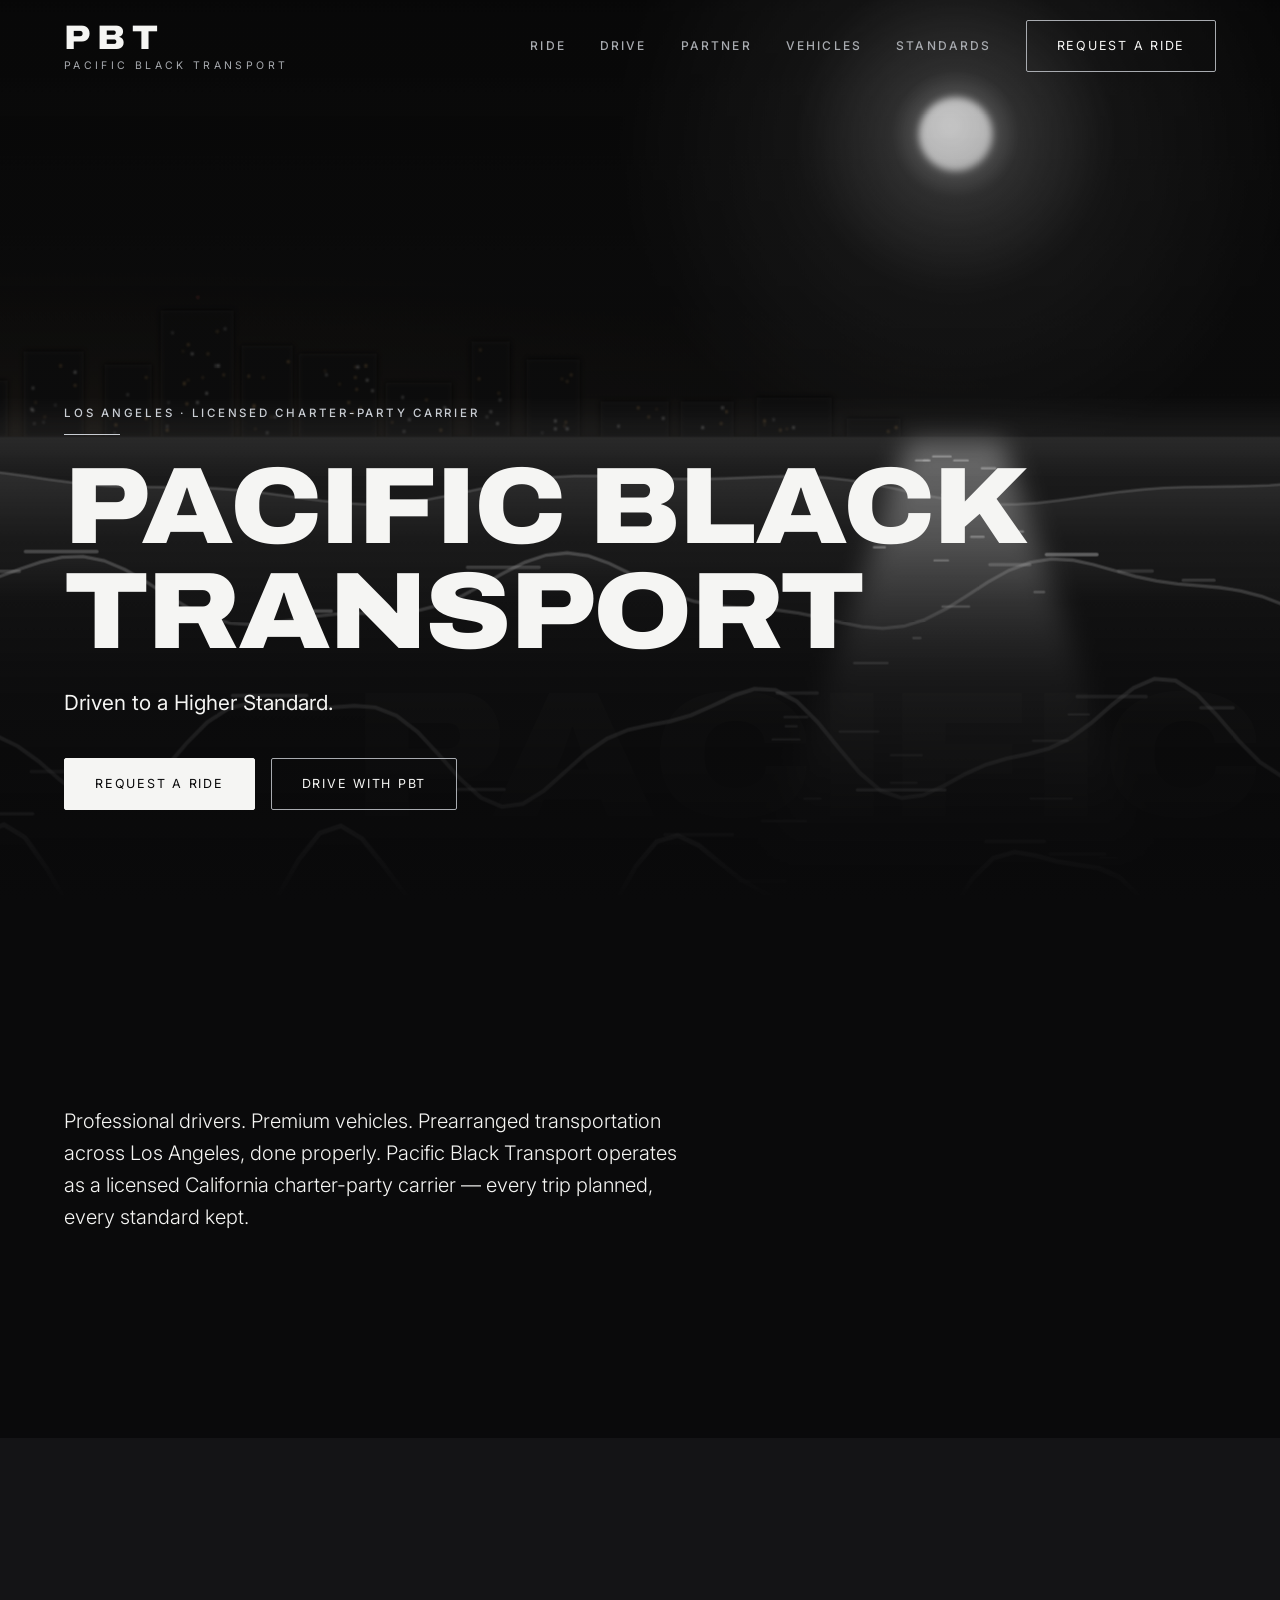
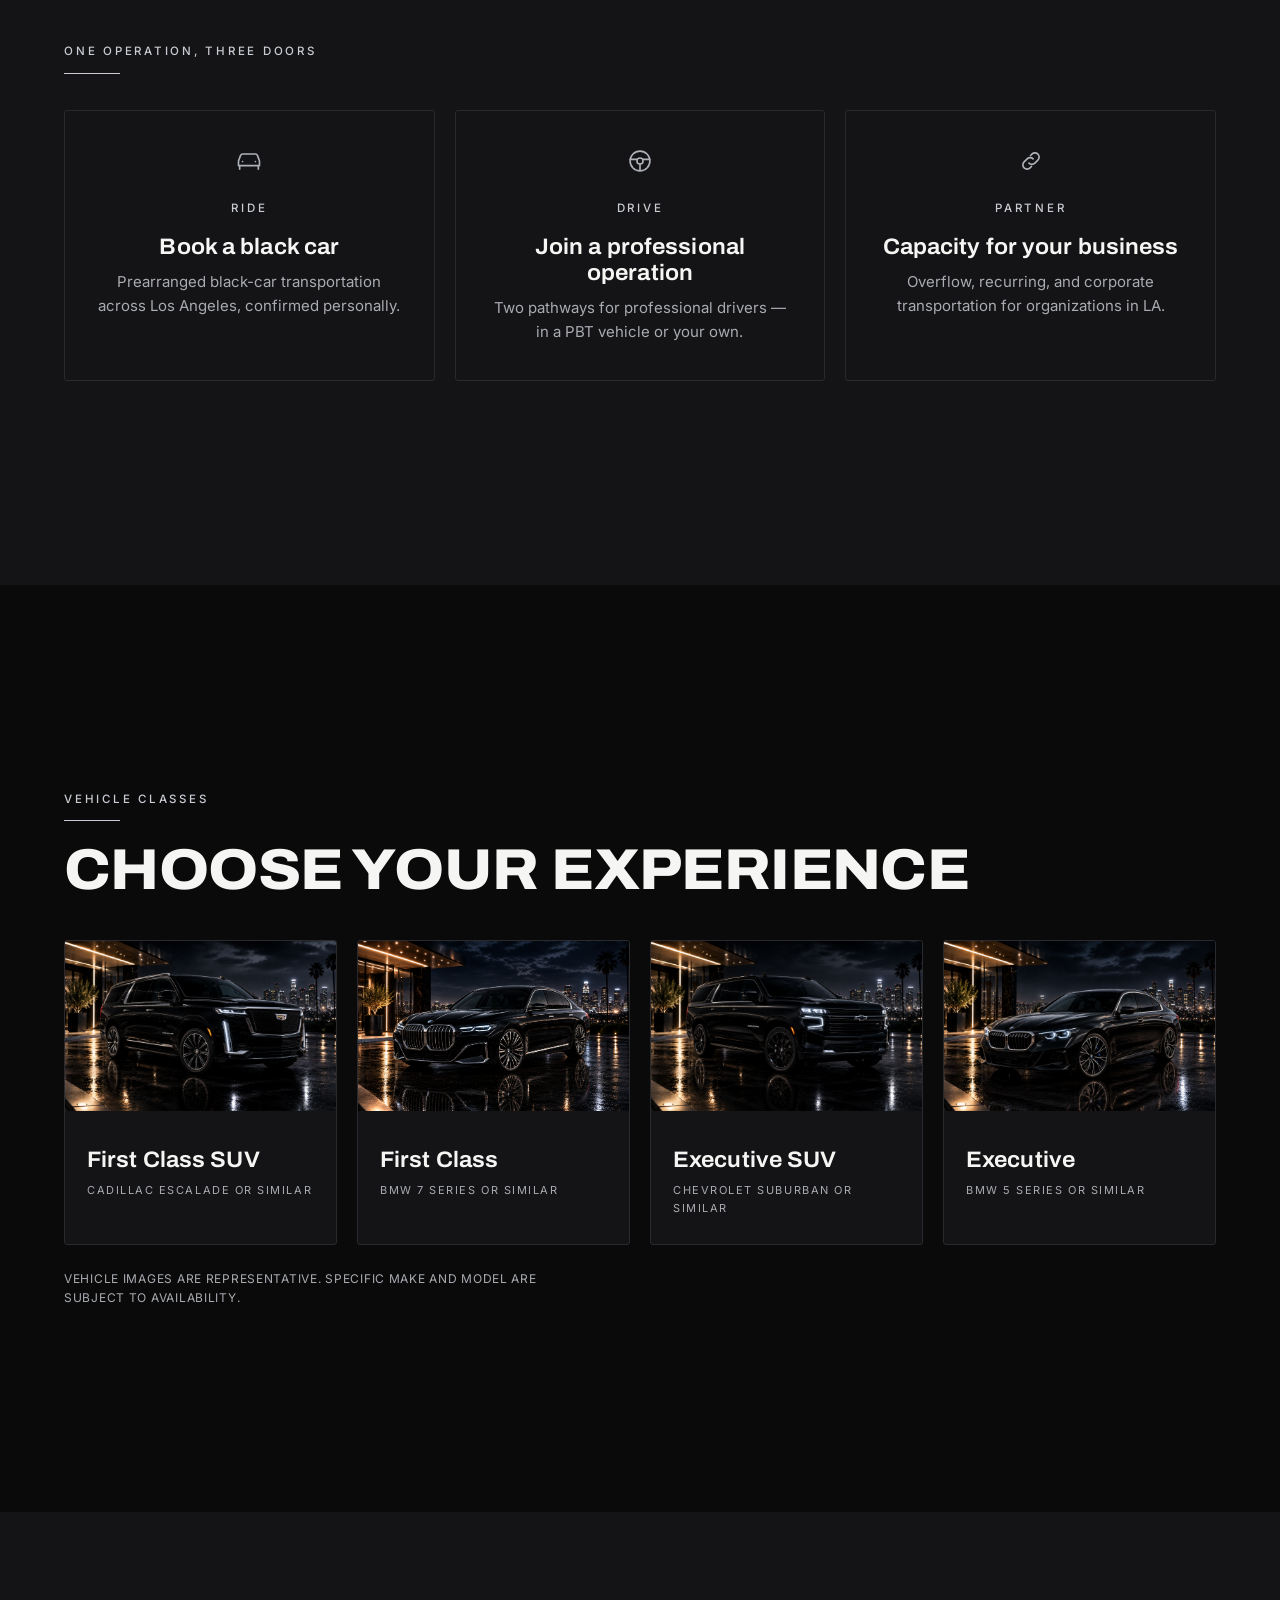
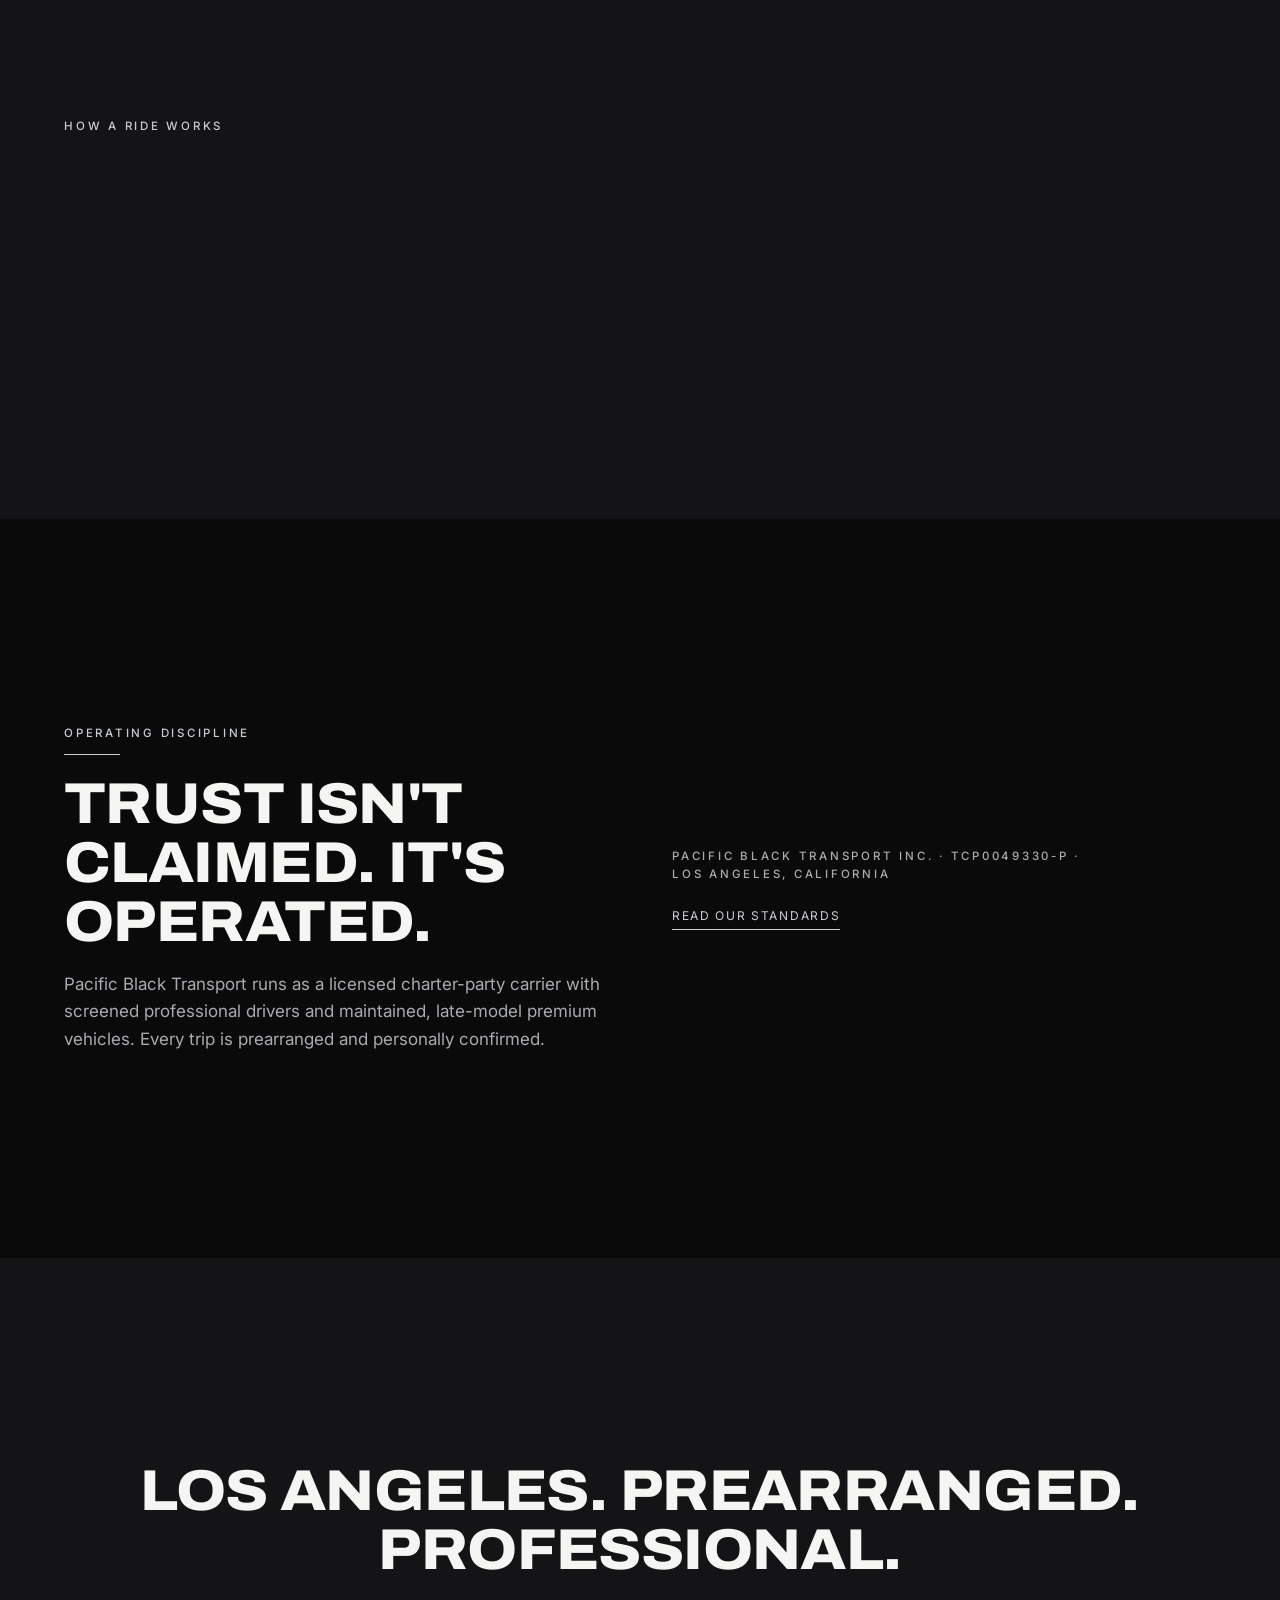
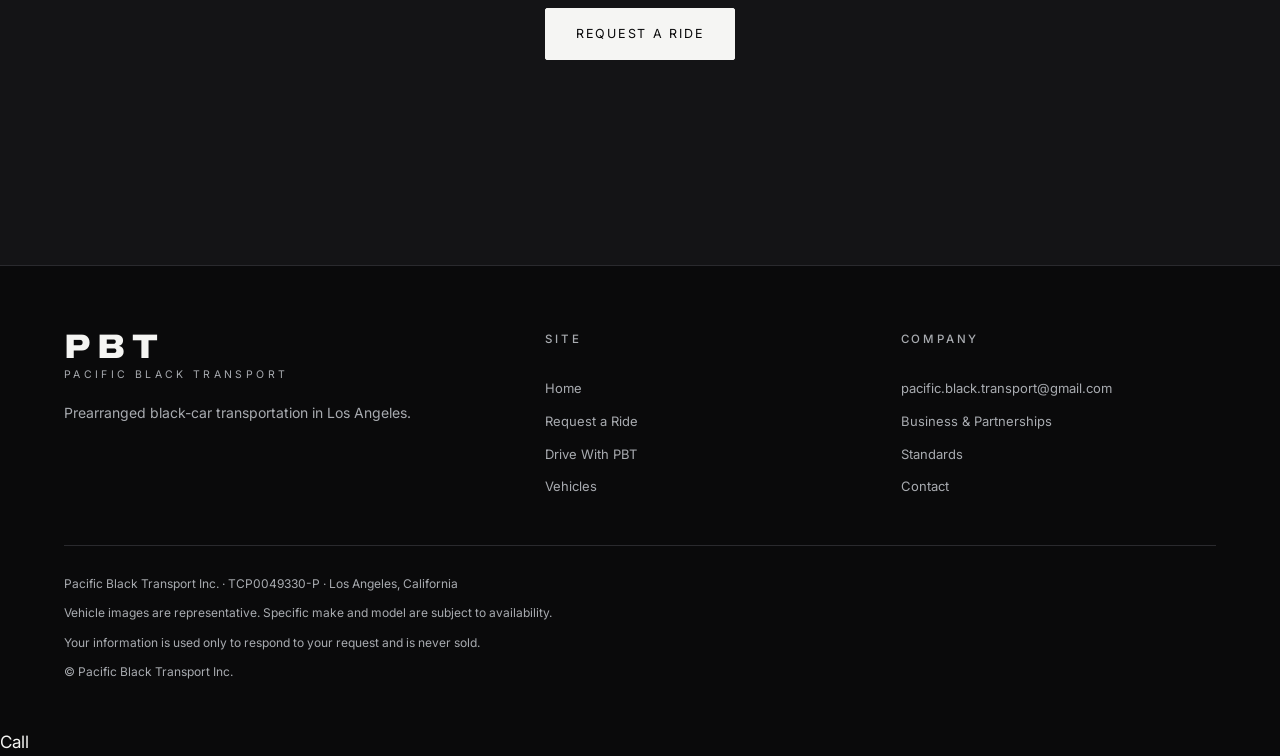
==== index.html @ d92b955e "Update index.html" ====
<!DOCTYPE html>
<html lang="en">
<head>
  <meta charset="UTF-8">
  <meta name="viewport" content="width=device-width, initial-scale=1.0">

  <!-- =========================================================
       BASIC SEO
  ========================================================== -->
  <title>Pacific Black Transport | Premium Black Car Service Los Angeles</title>

  <meta
    name="description"
    content="Premium prearranged black car transportation across Los Angeles. Executive sedans, luxury SUVs, professional drivers, airport transportation, and private rides."
  >

  <meta name="robots" content="index, follow">

  <link
    rel="canonical"
    href="https://pacificblacktransport.com/"
  >

  <!-- =========================================================
       SOCIAL SHARING / OPEN GRAPH
       Facebook, LinkedIn, WhatsApp, iMessage, etc.
  ========================================================== -->
  <meta property="og:type" content="website">
  <meta property="og:site_name" content="Pacific Black Transport">

  <meta
    property="og:title"
    content="Pacific Black Transport | Premium Black Car Service"
  >

  <meta
    property="og:description"
    content="Driven to a Higher Standard. Premium black car transportation across Los Angeles."
  >

  <meta
    property="og:url"
    content="https://pacificblacktransport.com/"
  >

  <meta
    property="og:image"
    content="https://pacificblacktransport.com/assets/img/cars/car2.png"
  >

  <meta
    property="og:image:secure_url"
    content="https://pacificblacktransport.com/assets/img/cars/car2.png"
  >

  <meta property="og:image:type" content="image/png">

  <meta
    property="og:image:alt"
    content="Pacific Black Transport premium black car in Los Angeles"
  >

  <meta property="og:locale" content="en_US">

  <!-- =========================================================
       X / TWITTER
  ========================================================== -->
  <meta name="twitter:card" content="summary_large_image">

  <meta
    name="twitter:title"
    content="Pacific Black Transport | Premium Black Car Service"
  >

  <meta
    name="twitter:description"
    content="Driven to a Higher Standard. Premium black car transportation across Los Angeles."
  >

  <meta
    name="twitter:image"
    content="https://pacificblacktransport.com/assets/img/cars/car2.png"
  >

  <meta
    name="twitter:image:alt"
    content="Pacific Black Transport premium black car in Los Angeles"
  >

  <!-- =========================================================
       MOBILE / BROWSER
  ========================================================== -->
  <meta name="theme-color" content="#080808">
  <meta name="apple-mobile-web-app-capable" content="yes">
  <meta name="apple-mobile-web-app-status-bar-style" content="black">
  <meta name="apple-mobile-web-app-title" content="Pacific Black Transport">

  <!-- =========================================================
       ICONS
  ========================================================== -->
  <link rel="icon" type="image/svg+xml" href="assets/img/favicon.svg">

  <!-- =========================================================
       FONTS
  ========================================================== -->
  <link rel="preconnect" href="https://fonts.googleapis.com">
  <link rel="preconnect" href="https://fonts.gstatic.com" crossorigin>

  <link
    rel="stylesheet"
    href="https://fonts.googleapis.com/css2?family=Archivo:wdth,wght@75..125,300..900&family=Inter:wght@300;400;500&display=swap"
  >

  <!-- =========================================================
       STYLES
  ========================================================== -->
  <link rel="stylesheet" href="assets/css/main.css">

  <!-- =========================================================
       HERO PRELOAD
  ========================================================== -->
  <link rel="preload" as="image" href="assets/img/hero-home.svg">

  <!-- =========================================================
       STRUCTURED DATA
  ========================================================== -->
  <script type="application/ld+json">
  {
    "@context": "https://schema.org",
    "@type": "LocalBusiness",
    "name": "Pacific Black Transport Inc.",
    "url": "https://pacificblacktransport.com/",
    "email": "pacific.black.transport@gmail.com",
    "areaServed": "Los Angeles, CA",
    "description": "Licensed California charter-party carrier (CPUC TCP0049330-P) providing prearranged black-car transportation in Los Angeles."
  }
  </script>
</head>
<body>

<!-- ======================= SHARED HEADER (duplicated on every page — keep in sync) ======================= -->
<header class="site-header">
  <div class="header-inner">
    <a href="./" class="wordmark" aria-label="Pacific Black Transport — home">
      <span class="mark">PBT</span>
      <span class="sub">Pacific Black Transport</span>
    </a>
    <nav class="nav-links" aria-label="Primary">
      <a class="nav-item" href="ride/">Ride</a>
      <a class="nav-item" href="vehicles/">Vehicles</a>
      <a class="nav-item" href="drive/">Drive</a>
      <a class="nav-item" href="partner/">Partner</a>
      <a class="nav-item" href="standards/">Standards</a>
      <a class="btn btn-outline" href="ride/">Request a Ride</a>
    </nav>
    <button class="menu-toggle" aria-expanded="false" aria-controls="mobile-menu">Menu</button>
  </div>
</header>
<nav class="mobile-menu" id="mobile-menu" aria-label="Mobile">
  <a href="ride/">Ride</a>
  <a href="vehicles/">Vehicles</a>
  <a href="drive/">Drive</a>
  <a href="partner/">Partner</a>
  <a href="standards/">Standards</a>
  <a href="contact/">Contact</a>
  <a class="btn btn-solid" href="ride/">Request a Ride</a>
</nav>
<!-- ======================= /SHARED HEADER ======================= -->

<main>

  <!-- 1. HERO -->
  <section class="hero" style="padding-top:0">
    <div class="bg-word" aria-hidden="true" data-speed="0.18">PACIFIC</div>
    <div class="hero-media">
      <!-- IMAGE DIRECTION: Pacific Ocean at night, black & white long exposure —
           silk-smooth water, moonlight path on the swell, deep blacks, 21:9 crop.
           Replace this animated SVG with the final graded photo (WebP/AVIF + srcset). -->
      <img src="assets/img/hero-home.svg" alt="The Pacific Ocean at night, moonlight on dark water" fetchpriority="high">
    </div>
    <div class="container">
      <span class="eyebrow">Los Angeles · Licensed Charter-Party Carrier</span>
      <h1>PACIFIC BLACK TRANSPORT</h1>
      <p class="hero-sub">Driven to a Higher Standard.</p>
      <div class="hero-ctas">
        <a class="btn btn-solid" href="ride/">Request a Ride</a>
        <a class="btn btn-outline" href="drive/">Drive With PBT</a>
      </div>
    </div>
  </section>

  <!-- 2. POSITIONING -->
  <section>
    <div class="container reveal">
      <p class="lead" style="max-width:52ch">Professional drivers. Premium vehicles. Prearranged transportation across Los Angeles, done properly. Pacific Black Transport operates as a licensed California charter-party carrier — every trip planned, every standard kept.</p>
    </div>
  </section>

  <!-- 3. ECOSYSTEM — centered thin-line icons -->
  <section class="alt">
    <div class="container">
      <span class="eyebrow">One Operation, Three Doors</span>
      <div class="card-row cols-3 reveal" style="margin-top:36px">

        <a class="card card-centered" href="ride/">
          <!-- Sedan: booking a black car -->
          <svg class="card-icon" viewBox="0 0 24 24" aria-hidden="true"><path d="M4 16v3m16-3v3M3 12l1.7-4.6A2 2 0 0 1 6.6 6h10.8a2 2 0 0 1 1.9 1.4L21 12v4H3v-4z"/><path d="M6.5 12.5h.01M17.5 12.5h.01"/></svg>
          <span class="utility">Ride</span>
          <h3>Book a black car</h3>
          <p>Prearranged black-car transportation across Los Angeles, confirmed personally.</p>
        </a>

        <a class="card card-centered" href="drive/">
          <!-- Steering wheel: driving with PBT -->
          <svg class="card-icon" viewBox="0 0 24 24" aria-hidden="true"><circle cx="12" cy="12" r="8.5"/><circle cx="12" cy="12" r="2.6"/><path d="M3.6 10.6h5.9M14.5 10.6h5.9M12 14.6V20"/></svg>
          <span class="utility">Drive</span>
          <h3>Join a professional operation</h3>
          <p>Two pathways for professional drivers — in a PBT vehicle or your own.</p>
        </a>

        <a class="card card-centered" href="partner/">
          <!-- Interlocking links: partnership -->
          <svg class="card-icon" viewBox="0 0 24 24" aria-hidden="true"><path d="M10.2 13.8a3.6 3.6 0 0 0 5.1 0l2.6-2.6a3.6 3.6 0 1 0-5.1-5.1l-1.2 1.2"/><path d="M13.8 10.2a3.6 3.6 0 0 0-5.1 0l-2.6 2.6a3.6 3.6 0 1 0 5.1 5.1l1.2-1.2"/></svg>
          <span class="utility">Partner</span>
          <h3>Capacity for your business</h3>
          <p>Overflow, recurring, and corporate transportation for organizations in LA.</p>
        </a>

      </div>
    </div>
  </section>

  <!-- 4. VEHICLE CLASSES STRIP
       Order matches /vehicles/ and /ride/:
       First Class SUV → First Class → Executive SUV → Executive -->
  <section>
    <div class="container">
      <span class="eyebrow">Vehicle Classes</span>
      <h2>Choose your experience</h2>
      <div class="card-row cols-4 reveal" style="margin-top:40px">
        <a class="card vehicle-card" href="vehicles/">
          <!-- IMAGE DIRECTION: black flagship SUV, architectural glass entrance, 16:10 -->
          <img src="assets/img/cars/car4.png" alt="First Class SUV" loading="lazy">
          <div class="vc-body"><h3>First Class SUV</h3><p class="model">Cadillac Escalade or similar</p></div>
        </a>
        <a class="card vehicle-card" href="vehicles/">
          <!-- IMAGE DIRECTION: black flagship sedan, low-key lighting, 16:10 -->
          <img src="assets/img/cars/car2.png" alt="First Class sedan" loading="lazy">
          <div class="vc-body"><h3>First Class</h3><p class="model">BMW 7 Series or similar</p></div>
        </a>
        <a class="card vehicle-card" href="vehicles/">
          <!-- IMAGE DIRECTION: black full-size SUV, parking-structure setting, 16:10 -->
          <img src="assets/img/cars/car3.png" alt="Executive SUV" loading="lazy">
          <div class="vc-body"><h3>Executive SUV</h3><p class="model">Chevrolet Suburban or similar</p></div>
        </a>
        <a class="card vehicle-card" href="vehicles/">
          <!-- IMAGE DIRECTION: black executive sedan, studio lighting on black paint, 16:10 -->
          <img src="assets/img/cars/car1.png" alt="Executive class sedan" loading="lazy">
          <div class="vc-body"><h3>Executive</h3><p class="model">BMW 5 Series or similar</p></div>
        </a>
      </div>
      <p class="small-print" style="margin-top:24px">Vehicle images are representative. Specific make and model are subject to availability.</p>
    </div>
  </section>

  <!-- 5. HOW A RIDE WORKS — centered icons -->
  <section class="alt">
    <div class="container">
      <span class="eyebrow">How a Ride Works</span>
      <div class="steps reveal" style="margin-top:44px">

        <div class="step step-centered">
          <!-- Pencil on a form: making the request -->
          <svg class="step-icon" viewBox="0 0 24 24" aria-hidden="true"><path d="M5 4h9l5 5v11H5z"/><path d="M14 4v5h5"/><path d="M8.5 15.6l4.4-4.4 1.9 1.9-4.4 4.4-2.4.5z"/></svg>
          <span class="utility">Request</span>
          <p>Tell us where, when, and which vehicle class.</p>
        </div>

        <div class="step step-centered">
          <!-- Check in a circle: personal confirmation -->
          <svg class="step-icon" viewBox="0 0 24 24" aria-hidden="true"><circle cx="12" cy="12" r="8.5"/><path d="M8.4 12.3l2.5 2.5 4.7-5"/></svg>
          <span class="utility">We Confirm</span>
          <p>A real person confirms availability and pricing.</p>
        </div>

        <div class="step step-centered">
          <!-- Pin with a car: the driver arrives -->
          <svg class="step-icon" viewBox="0 0 24 24" aria-hidden="true"><path d="M12 21s6.5-5.6 6.5-10.5a6.5 6.5 0 1 0-13 0C5.5 15.4 12 21 12 21z"/><path d="M9 12h6v-1.8l-.7-1.6a1 1 0 0 0-.9-.6h-2.8a1 1 0 0 0-.9.6L9 10.2z"/></svg>
          <span class="utility">Your Driver Arrives</span>
          <p>On time, in a premium vehicle, ready.</p>
        </div>

      </div>
    </div>
  </section>

  <!-- 6. STANDARDS TEASER -->
  <section>
    <div class="container grid-2">
      <div class="reveal">
        <span class="eyebrow">Operating Discipline</span>
        <h2>Trust isn't claimed. It's operated.</h2>
        <p style="margin-top:20px">Pacific Black Transport runs as a licensed charter-party carrier with screened professional drivers and maintained, late-model premium vehicles. Every trip is prearranged and personally confirmed.</p>
      </div>
      <div class="reveal stack">
        <p class="utility">Pacific Black Transport Inc. · TCP0049330-P · Los Angeles, California</p>
        <a class="class-link" href="standards/">Read our standards</a>
      </div>
    </div>
  </section>

  <!-- 7. FINAL CTA BAND -->
  <section class="alt cta-band">
    <div class="container reveal">
      <h2>Los Angeles. Prearranged. Professional.</h2>
      <div class="hero-ctas">
        <a class="btn btn-solid" href="ride/">Request a Ride</a>
      </div>
    </div>
  </section>

</main>

<!-- ======================= SHARED FOOTER (duplicated on every page — keep in sync) ======================= -->
<footer class="site-footer">
  <div class="container">
    <div class="footer-grid">
      <div>
        <a href="./" class="wordmark" aria-label="Pacific Black Transport — home">
          <span class="mark">PBT</span>
          <span class="sub">Pacific Black Transport</span>
        </a>
        <p style="margin-top:22px;font-size:14px">Prearranged black-car transportation in Los Angeles.</p>
      </div>
      <nav class="footer-links" aria-label="Footer">
        <span class="utility footer-heading">Site</span>
        <a href="./">Home</a>
        <a href="ride/">Request a Ride</a>
        <a href="vehicles/">Vehicles</a>
        <a href="drive/">Drive With PBT</a>
      </nav>
      <nav class="footer-links" aria-label="Footer secondary">
        <span class="utility footer-heading">Company</span>
        <a href="partner/">Business &amp; Partnerships</a>
        <a href="standards/">Standards</a>
        <a href="contact/">Contact</a>
        <a href="mailto:pacific.black.transport@gmail.com">pacific.black.transport@gmail.com</a>
      </nav>
    </div>
    <div class="footer-legal">
      <p>Pacific Black Transport Inc. · TCP0049330-P · Los Angeles, California</p>
      <p>Vehicle images are representative. Specific make and model are subject to availability.</p>
      <p>Your information is used only to respond to your request and is never sold.</p>
      <p>© Pacific Black Transport Inc.</p>
    </div>
  </div>
</footer>
<!-- ======================= /SHARED FOOTER ======================= -->

<script src="assets/js/main.js" defer></script>
  <a class="call-fab" href="tel:+17477773943" aria-label="Call Pacific Black Transport">
  <span class="live-dot" aria-hidden="true"></span>
  <span class="call-fab-label">Call</span>
</a>
</body>
</html>
---- assets/css/main.css ----
/* ==========================================================================
   PACIFIC BLACK TRANSPORT — main.css
   Cinematic monochrome luxury. Dark theme only.
   All colors come from the tokens below — no hard-coded hex elsewhere.
   v2: adds .email-fallback panel styles (mailto fallback, section 10).
   v3: adds h1.h1-long — smaller clamp for long single-word headlines.
   v4: CSS-only fixes: /partner/ headline auto-shrink; nav/footer order
       forced to Ride · Drive · Partner · Vehicles · Standards.
   v5: FIX — the current page's own nav link was jumping to first position
       (its href doesn't match the order selectors on its own page, so it
       fell back to order 0). Added [aria-current="page"] rules keyed on
       the page's body accent class so the active link keeps its slot.
   ========================================================================== */

/* --------------------------------------------------------------------------
   1. DESIGN TOKENS
   -------------------------------------------------------------------------- */
:root {
  --black:    #0A0A0B;
  --charcoal: #141416;
  --graphite: #1E1E21;
  --line:     #2A2A2E;
  --silver:   #A8ABB0;   /* bumped from #9EA1A6 for AA contrast on --black */
  --white:    #F5F5F3;

  --accent:   #C9CDD3;   /* default: platinum (Home / Standards / Contact) */
  --error:    #8C4A4A;   /* muted accent-red, error borders only */

  --font-display: "Archivo", system-ui, sans-serif;
  --font-body:    "Inter", system-ui, -apple-system, sans-serif;

  --max-w: 1200px;
  --section-y: clamp(110px, 16vw, 220px);
  --ease: cubic-bezier(.25, .6, .3, 1);
}

/* Per-page micro-accent (3–5% max of any viewport) */
body.accent-champagne { --accent: #C6B49A; }  /* /ride/ */
body.accent-silver    { --accent: #B4B8BF; }  /* /vehicles/ */
body.accent-blue      { --accent: #5A6E8C; }  /* /drive/ */
body.accent-emerald   { --accent: #4E6B5C; }  /* /partner/ */

/* --------------------------------------------------------------------------
   2. RESET / BASE
   -------------------------------------------------------------------------- */
*, *::before, *::after { box-sizing: border-box; margin: 0; padding: 0; }

html { scroll-behavior: smooth; }
@media (prefers-reduced-motion: reduce) { html { scroll-behavior: auto; } }

body {
  background: var(--black);
  color: var(--white);
  font-family: var(--font-body);
  font-size: 17px;
  line-height: 1.6;
  -webkit-font-smoothing: antialiased;
}

img { display: block; max-width: 100%; height: auto; }
a { color: inherit; text-decoration: none; }
ul { list-style: none; }
button { font: inherit; cursor: pointer; }

:focus-visible {
  outline: 2px solid var(--accent);
  outline-offset: 3px;
}

::selection { background: var(--accent); color: var(--black); }

/* --------------------------------------------------------------------------
   3. TYPE SYSTEM
   -------------------------------------------------------------------------- */
/* Display: bold, architectural, automotive. Supporting: light, refined. */
h1, h2, h3 { font-family: var(--font-display); }

h1 {
  font-weight: 860;
  font-stretch: 112%;
  font-size: clamp(2.9rem, 8.5vw, 7rem);
  line-height: .96;
  letter-spacing: -.015em;
  text-transform: uppercase;
}

/* Long-headline variant — for H1s containing a word longer than ~10 letters.
   The default clamp is sized for short hero words and overflows the viewport
   with long single words. Add class="h1-long" to any such H1. */
h1.h1-long {
  font-size: clamp(2.2rem, 6.4vw, 5rem);
}

/* /partner/ hero says "TRANSPORTATION CAPACITY FOR YOUR BUSINESS" —
   14 uppercase stretched letters overflow at the default size. The partner
   page carries body.accent-emerald, so the fix applies automatically.
   Remove this rule if the /partner/ headline is ever shortened. */
body.accent-emerald .hero h1 {
  font-size: clamp(2.2rem, 6.4vw, 5rem);
}

h2 {
  font-weight: 800;
  font-stretch: 108%;
  font-size: clamp(2rem, 4.6vw, 3.6rem);
  line-height: 1.02;
  letter-spacing: -.01em;
  text-transform: uppercase;
}
h3 {
  font-weight: 650;
  font-stretch: 104%;
  font-size: clamp(1.1rem, 1.9vw, 1.4rem);
  line-height: 1.15;
  letter-spacing: .005em;
}

p { color: var(--silver); max-width: 62ch; font-weight: 400; }
p.lead { font-size: clamp(1.05rem, 1.6vw, 1.25rem); color: var(--white); font-weight: 300; }

/* Utility / eyebrow type — small caps, wide tracked, deliberately quiet */
.utility, .eyebrow {
  font-family: var(--font-body);
  font-size: 11.5px;
  font-weight: 500;
  text-transform: uppercase;
  letter-spacing: .24em;
  color: var(--silver);
}
.eyebrow { display: block; color: var(--accent); margin-bottom: 20px; }

/* Signature element: accent rule that "draws" itself under each eyebrow.
   Motion is applied only inside the no-preference media query below. */
.eyebrow::after {
  content: "";
  display: block;
  height: 1px;
  width: 56px;
  margin-top: 12px;
  background: var(--accent);
  transform-origin: left center;
}

.small-print {
  font-size: 12px;
  letter-spacing: .06em;
  color: var(--silver);
  text-transform: uppercase;
}

/* --------------------------------------------------------------------------
   4. LAYOUT PRIMITIVES
   -------------------------------------------------------------------------- */
.container { max-width: var(--max-w); margin: 0 auto; padding: 0 24px; }

section { padding: var(--section-y) 0; }
section.alt { background: var(--charcoal); }

.grid-2 { display: grid; gap: 64px; }
@media (min-width: 860px) { .grid-2 { grid-template-columns: 1fr 1fr; align-items: center; } }

.stack > * + * { margin-top: 28px; }

/* --------------------------------------------------------------------------
   5. HEADER / NAV
   -------------------------------------------------------------------------- */
.site-header {
  position: fixed; inset: 0 0 auto 0; z-index: 100;
  background: transparent;
  transition: background .3s var(--ease), border-color .3s var(--ease);
  border-bottom: 1px solid transparent;
}
.site-header.scrolled {
  background: var(--black);
  border-bottom-color: var(--line);
}
.header-inner {
  max-width: var(--max-w); margin: 0 auto;
  padding: 0 24px; height: 92px;
  display: flex; align-items: center; justify-content: space-between; gap: 24px;
}

/* Wordmark — pure HTML/CSS, no image */
.wordmark { display: flex; flex-direction: column; line-height: 1; }
.wordmark .mark {
  font-family: var(--font-display);
  font-size: clamp(26px, 3vw, 34px); font-weight: 850; font-stretch: 110%;
  letter-spacing: .2em; color: var(--white);
}
.wordmark .sub {
  font-size: clamp(9px, 1vw, 10.5px); letter-spacing: .32em;
  text-transform: uppercase; color: var(--silver); margin-top: 6px;
}

.nav-links { display: none; align-items: center; gap: 34px; }
.nav-links a.nav-item {
  font-size: 12px; font-weight: 500; text-transform: uppercase; letter-spacing: .18em;
  color: var(--silver);
  padding: 6px 0;
  border-bottom: 1px solid transparent;
  transition: color .2s var(--ease), border-color .2s var(--ease);
}
.nav-links a.nav-item:hover { color: var(--white); }
.nav-links a.nav-item[aria-current="page"] { color: var(--accent); border-bottom-color: var(--accent); }

/* NAV ORDER — Ride · Drive · Partner · Vehicles · Standards.
   Reorders visually via flex `order`, no HTML edits required.
   The CTA button (.btn, also linking to /ride/) is pushed last.
   NOTE: this is a visual reorder only — DOM/tab order is unchanged.
   For a permanent fix, reorder the links in the HTML and delete this block. */
.nav-links a.nav-item[href*="ride"]      { order: 1; }
.nav-links a.nav-item[href*="drive"]     { order: 2; }
.nav-links a.nav-item[href*="partner"]   { order: 3; }
.nav-links a.nav-item[href*="vehicle"]   { order: 4; }
.nav-links a.nav-item[href*="standards"] { order: 5; }
.nav-links .btn { order: 10; }

/* v5 FIX — keep the CURRENT page's link in its fixed slot.
   On its own page, that link's href often doesn't contain the page name
   (e.g. "./" or "#"), so none of the rules above matched and it fell back
   to order 0 — appearing FIRST. The page is identified by its body accent
   class, so the active link can be pinned to its correct position: */
body.accent-champagne .nav-links a.nav-item[aria-current="page"] { order: 1; } /* Ride */
body.accent-blue      .nav-links a.nav-item[aria-current="page"] { order: 2; } /* Drive */
body.accent-emerald   .nav-links a.nav-item[aria-current="page"] { order: 3; } /* Partner */
body.accent-silver    .nav-links a.nav-item[aria-current="page"] { order: 4; } /* Vehicles */
/* Standards has no accent class — but the desktop nav contains no Home or
   Contact link, so on a no-accent page the only possible active nav link
   is Standards. Safe to pin it: */
body:not([class*="accent-"]) .nav-links a.nav-item[aria-current="page"] { order: 5; } /* Standards */

@media (min-width: 960px) {
  .nav-links { display: flex; }
  .menu-toggle { display: none; }
}

/* Buttons */
.btn {
  display: inline-block;
  font-size: 12.5px; text-transform: uppercase; letter-spacing: .14em;
  padding: 15px 30px;
  border: 1px solid var(--line);
  border-radius: 2px;
  color: var(--white);
  background: transparent;
  transition: border-color .2s var(--ease), background .2s var(--ease),
              color .2s var(--ease), box-shadow .2s var(--ease);
  text-align: center;
}
.btn:hover { border-color: var(--accent); }
.btn-solid {
  background: var(--white); color: var(--black); border-color: var(--white);
}
.btn-solid:hover {
  box-shadow: 0 0 20px 0 rgba(245, 245, 243, .18);
  border-color: var(--accent);
}
.btn-outline { border-color: var(--silver); }
.btn-outline:hover { border-color: var(--accent); color: var(--accent); }

/* Mobile menu */
.menu-toggle {
  background: none; border: 1px solid var(--line); border-radius: 2px;
  color: var(--white); padding: 10px 14px;
  font-size: 11px; text-transform: uppercase; letter-spacing: .14em;
}
.mobile-menu {
  position: fixed; inset: 0; z-index: 99;
  background: var(--black);
  display: none;
  flex-direction: column; justify-content: center; align-items: center; gap: 30px;
}
.mobile-menu.open { display: flex; }
.mobile-menu a {
  font-family: var(--font-display);
  font-size: clamp(1.6rem, 6vw, 2.4rem);
  color: var(--white);
}
.mobile-menu a[aria-current="page"] { color: var(--accent); }
.mobile-menu .btn { font-family: var(--font-body); margin-top: 12px; }

/* MOBILE MENU ORDER — same order as desktop nav; Home (if present)
   stays first (order 0), CTA button stays last. */
.mobile-menu a[href*="ride"]:not(.btn)  { order: 1; }
.mobile-menu a[href*="drive"]           { order: 2; }
.mobile-menu a[href*="partner"]         { order: 3; }
.mobile-menu a[href*="vehicle"]         { order: 4; }
.mobile-menu a[href*="standards"]       { order: 5; }
.mobile-menu a[href*="contact"]         { order: 6; }
.mobile-menu .btn                       { order: 10; }

/* v5 FIX — same active-link pinning for the mobile menu. The Home link
   is excluded via :not() guards on common home hrefs so it never moves. */
body.accent-champagne .mobile-menu a[aria-current="page"]:not(.btn) { order: 1; }
body.accent-blue      .mobile-menu a[aria-current="page"]:not(.btn) { order: 2; }
body.accent-emerald   .mobile-menu a[aria-current="page"]:not(.btn) { order: 3; }
body.accent-silver    .mobile-menu a[aria-current="page"]:not(.btn) { order: 4; }
body:not([class*="accent-"]) .mobile-menu
  a[aria-current="page"]:not(.btn):not([href="/"]):not([href="./"]):not([href="../"]):not([href$="index.html"]):not([href*="contact"]) { order: 5; }

/* --------------------------------------------------------------------------
   6. HERO
   -------------------------------------------------------------------------- */
.hero {
  position: relative; min-height: 100vh;
  display: flex; align-items: flex-end;
  padding: 0 0 clamp(64px, 10vh, 120px);
  overflow: hidden;
  isolation: isolate;
}
.hero.compact { min-height: 56vh; }

.hero-media {
  position: absolute; inset: -12% 0; z-index: -2;   /* bleed for parallax travel */
  will-change: transform;
}
.hero-media img { width: 100%; height: 100%; object-fit: cover; }

.hero::after {
  /* dark gradient scrim, bottom 40% */
  content: ""; position: absolute; inset: 0; z-index: -1;
  background: linear-gradient(to top,
              var(--black) 0%,
              color-mix(in srgb, var(--black) 72%, transparent) 24%,
              color-mix(in srgb, var(--black) 30%, transparent) 40%,
              color-mix(in srgb, var(--black) 20%, transparent) 100%);
}
.hero .container { position: relative; }

/* Oversized background typography — drifts with scroll (JS [data-speed]) */
.bg-word {
  position: absolute; z-index: -1;
  right: 1vw; bottom: 6vh;
  font-family: var(--font-display);
  font-weight: 900; font-stretch: 120%;
  font-size: clamp(5.5rem, 14vw, 13rem);
  line-height: 1; letter-spacing: .01em;
  color: rgba(245, 245, 243, .045);  /* solid low-alpha fill — no stroke, no subpixel fringing */
  user-select: none; pointer-events: none;
  white-space: nowrap;
}
@media (max-width: 760px) { .bg-word { display: none; } }
.hero-sub {
  margin-top: 22px;
  font-size: clamp(1.05rem, 1.8vw, 1.3rem);
  color: var(--white);
}
.hero-ctas { margin-top: 38px; display: flex; flex-wrap: wrap; gap: 16px; }

/* --------------------------------------------------------------------------
   7. CARDS
   -------------------------------------------------------------------------- */
.card {
  background: var(--charcoal);
  border: 1px solid var(--line);
  border-radius: 3px;
  padding: 36px 30px;
  transition: border-color .2s var(--ease);
  display: block;
}
.card:hover { border-color: var(--accent); }
.card .utility { color: var(--accent); }
.card h3 { margin: 14px 0 10px; }
.card p { font-size: 15px; }

.card-row { display: grid; gap: 20px; }
@media (min-width: 760px) { .card-row.cols-3 { grid-template-columns: repeat(3, 1fr); } }
@media (min-width: 760px) { .card-row.cols-4 { grid-template-columns: repeat(2, 1fr); } }
@media (min-width: 1060px) { .card-row.cols-4 { grid-template-columns: repeat(4, 1fr); } }

.vehicle-card { padding: 0; overflow: hidden; }
.vehicle-card img {
  aspect-ratio: 16 / 10; object-fit: cover; width: 100%; display: block;
  transition: transform 1.2s var(--ease);
}
.vehicle-card:hover img { transform: scale(1.045); }
.vehicle-card .vc-body { padding: 22px 22px 26px; }
.vehicle-card .model { font-size: 11px; letter-spacing: .14em; text-transform: uppercase; color: var(--silver); margin-top: 6px; }

/* --------------------------------------------------------------------------
   8. STEPS / DEFINITION LISTS / STANDARDS
   -------------------------------------------------------------------------- */
.steps { display: grid; gap: 28px; }
@media (min-width: 760px) { .steps { grid-template-columns: repeat(3, 1fr); } }
.step { border-top: 1px solid var(--line); padding-top: 22px; }
.step .utility { color: var(--accent); }
.step p { margin-top: 8px; font-size: 15px; }

.def-list { display: grid; gap: 0; border-top: 1px solid var(--line); }
.def-list > div {
  display: grid; gap: 8px;
  padding: 22px 0;
  border-bottom: 1px solid var(--line);
}
@media (min-width: 760px) {
  .def-list > div { grid-template-columns: 280px 1fr; gap: 40px; }
}
.def-list dt { font-family: var(--font-display); font-size: 1.05rem; color: var(--white); }
.def-list dd { color: var(--silver); font-size: 15px; }

.tag-grid { display: grid; gap: 14px; grid-template-columns: repeat(auto-fill, minmax(220px, 1fr)); }
.tag-grid li {
  border: 1px solid var(--line); border-radius: 2px;
  padding: 18px 20px;
  font-size: 12px; text-transform: uppercase; letter-spacing: .14em; color: var(--silver);
}

/* --------------------------------------------------------------------------
   9. VEHICLE CLASS SECTIONS (/vehicles/)
   -------------------------------------------------------------------------- */
.class-section { display: grid; gap: 40px; padding: 56px 0; border-top: 1px solid var(--line); }
@media (min-width: 900px) {
  .class-section { grid-template-columns: 1.15fr 1fr; align-items: center; gap: 72px; }
  .class-section.flip .class-media { order: 2; }
}
.class-media {
  overflow: hidden; border: 1px solid var(--line); border-radius: 3px;
  position: relative;
}
.class-media::after {
  /* whisper of a bottom gradient so the frame edge reads on bright photos */
  content: ""; position: absolute; inset: auto 0 0 0; height: 22%;
  background: linear-gradient(to top, rgba(5,5,6,.35), transparent);
  pointer-events: none;
}
.class-media img {
  aspect-ratio: 16/10; object-fit: cover; width: 100%; display: block;
  transition: transform 1.4s var(--ease);
}
.class-section:hover .class-media img { transform: scale(1.04); }
.class-link {
  display: inline-block; margin-top: 22px;
  font-size: 12px; text-transform: uppercase; letter-spacing: .14em;
  color: var(--accent);
  border-bottom: 1px solid var(--accent);
  padding-bottom: 4px;
}

/* --------------------------------------------------------------------------
   10. FORMS (shared module)
   -------------------------------------------------------------------------- */
.form-panel {
  background: var(--charcoal);
  border: 1px solid var(--line);
  border-radius: 3px;
  padding: clamp(24px, 4vw, 48px);
}

.form-grid { display: grid; gap: 22px; }
@media (min-width: 760px) {
  .form-grid { grid-template-columns: 1fr 1fr; }
  .form-grid .full { grid-column: 1 / -1; }
}

.field label {
  display: block;
  font-size: 11.5px; text-transform: uppercase; letter-spacing: .14em;
  color: var(--silver);
  margin-bottom: 9px;
}
.field input,
.field select,
.field textarea {
  width: 100%;
  min-height: 48px;
  background: var(--graphite);
  border: 1px solid var(--line);
  border-radius: 2px;
  color: var(--white);
  font: inherit; font-size: 16px;
  padding: 12px 14px;
  transition: border-color .2s var(--ease);
}
.field textarea { min-height: 120px; resize: vertical; }
.field select { appearance: none; background-image: linear-gradient(45deg, transparent 50%, var(--silver) 50%), linear-gradient(135deg, var(--silver) 50%, transparent 50%); background-position: calc(100% - 20px) 22px, calc(100% - 15px) 22px; background-size: 5px 5px; background-repeat: no-repeat; }
.field input:focus, .field select:focus, .field textarea:focus {
  outline: none; border-color: var(--accent);
}
.field.invalid input, .field.invalid select, .field.invalid textarea { border-color: var(--error); }
.field .error-msg {
  display: none;
  margin-top: 7px; font-size: 13px; color: var(--silver);
}
.field.invalid .error-msg { display: block; }

/* Radio cards (vehicle class picker) */
.radio-cards { display: grid; gap: 12px; grid-template-columns: repeat(auto-fill, minmax(150px, 1fr)); }
.radio-card { position: relative; }
.radio-card input { position: absolute; opacity: 0; inset: 0; }
.radio-card label {
  display: block; cursor: pointer;
  border: 1px solid var(--line); border-radius: 2px;
  background: var(--graphite);
  padding: 14px;
  text-transform: none; letter-spacing: 0; margin: 0;
  transition: border-color .2s var(--ease);
}
.radio-card img { aspect-ratio: 16/9; object-fit: cover; width: 100%; border-radius: 2px; margin-bottom: 10px; }
.radio-card .rc-name { display: block; color: var(--white); font-size: 14px; }
.radio-card .rc-model { display: block; font-size: 11px; color: var(--silver); margin-top: 3px; }
.radio-card input:checked + label { border-color: var(--accent); }
.radio-card input:focus-visible + label { outline: 2px solid var(--accent); outline-offset: 2px; }

/* Checkbox row */
.check-row { display: flex; flex-wrap: wrap; gap: 18px; }
.check-row label {
  display: flex; align-items: center; gap: 9px;
  text-transform: none; letter-spacing: 0; margin: 0;
  color: var(--white); font-size: 15px; cursor: pointer;
}
.check-row input { width: 18px; height: 18px; min-height: 0; accent-color: var(--accent); }

/* Honeypot — visually removed, still in DOM for bots */
.hp-field { position: absolute; left: -9999px; opacity: 0; height: 0; overflow: hidden; }

.form-footer { margin-top: 28px; display: grid; gap: 16px; }
.privacy-line { font-size: 12.5px; color: var(--silver); }
.privacy-line a { border-bottom: 1px solid var(--line); }

.form-status { display: none; margin-top: 16px; font-size: 14px; color: var(--silver); }
.form-status.visible { display: block; }

/* Email fallback panel — injected by main.js when no mail app opens.
   Offers "Open in Gmail" (browser compose) + "Copy message". */
.email-fallback {
  margin-top: 20px;
  padding: 24px;
  background: var(--graphite);
  border: 1px solid var(--line);
  border-radius: 3px;
}
.email-fallback[hidden] { display: none; }
.email-fallback-lead {
  color: var(--white);
  font-size: 15px;
  margin: 0 0 16px;
  max-width: none;
}
.email-fallback-actions { display: flex; flex-wrap: wrap; gap: 12px; }
.email-fallback-actions .btn { flex: 1 1 180px; }
.email-fallback-small {
  color: var(--silver);
  font-size: 12.5px;
  margin: 16px 0 0;
  max-width: none;
  overflow-wrap: anywhere;   /* long gmail address wraps cleanly on small phones */
}

.confirmation-panel {
  display: none;
  text-align: center; padding: clamp(40px, 8vw, 80px) 24px;
  background: var(--charcoal);
  border: 1px solid var(--line);
  border-radius: 3px;
}
.confirmation-panel.visible { display: block; }
.confirmation-panel h3 { margin-bottom: 14px; }
.confirmation-panel p { margin: 0 auto; }

/* Tabs (drive pathways) */
.tab-selector { display: grid; gap: 16px; margin-bottom: 40px; }
@media (min-width: 760px) { .tab-selector { grid-template-columns: 1fr 1fr; } }
.tab-btn {
  text-align: left;
  background: var(--charcoal);
  border: 1px solid var(--line); border-radius: 3px;
  color: var(--white);
  padding: 26px 26px;
  transition: border-color .2s var(--ease);
}
.tab-btn .utility { display: block; margin-bottom: 8px; }
.tab-btn:hover { border-color: var(--accent); }
.tab-btn[aria-selected="true"] { border-color: var(--accent); }
.tab-btn[aria-selected="true"] .utility { color: var(--accent); }
.tab-panel { display: none; }
.tab-panel.active { display: block; }

/* --------------------------------------------------------------------------
   11. CTA BAND / STICKY MOBILE CTA
   -------------------------------------------------------------------------- */
.cta-band { text-align: center; }
.cta-band h2 { margin-bottom: 28px; }
.cta-band .hero-ctas { justify-content: center; margin-top: 0; }

.sticky-cta {
  position: fixed; left: 0; right: 0; bottom: 0; z-index: 90;
  background: var(--black);
  border-top: 1px solid var(--line);
  padding: 12px 16px calc(12px + env(safe-area-inset-bottom));
  transform: translateY(110%);
  transition: transform .3s var(--ease);
}
.sticky-cta.visible { transform: translateY(0); }
.sticky-cta .btn { display: block; width: 100%; }
@media (min-width: 760px) { .sticky-cta { display: none; } }

/* --------------------------------------------------------------------------
   12. FOOTER
   -------------------------------------------------------------------------- */
.site-footer {
  border-top: 1px solid var(--line);
  padding: 64px 0 48px;
  background: var(--black);
}
.footer-grid { display: grid; gap: 40px; }
@media (min-width: 860px) { .footer-grid { grid-template-columns: 1.4fr 1fr 1fr; } }
.footer-links { display: grid; gap: 12px; }
.footer-links a { font-size: 13px; color: var(--silver); transition: color .2s var(--ease); }
.footer-links a:hover { color: var(--white); }

/* FOOTER ORDER — Home stays first (order 0), then
   Ride · Drive · Partner · Vehicles · Standards · Contact. */
.footer-links a[href*="ride"]      { order: 1; }
.footer-links a[href*="drive"]     { order: 2; }
.footer-links a[href*="partner"]   { order: 3; }
.footer-links a[href*="vehicle"]   { order: 4; }
.footer-links a[href*="standards"] { order: 5; }
.footer-links a[href*="contact"]   { order: 6; }

/* v5 FIX — pin the current page's footer link to its slot too.
   Home is protected by :not() guards so it always stays first. */
body.accent-champagne .footer-links a[aria-current="page"] { order: 1; }
body.accent-blue      .footer-links a[aria-current="page"] { order: 2; }
body.accent-emerald   .footer-links a[aria-current="page"] { order: 3; }
body.accent-silver    .footer-links a[aria-current="page"] { order: 4; }
body:not([class*="accent-"]) .footer-links
  a[aria-current="page"]:not([href="/"]):not([href="./"]):not([href="../"]):not([href$="index.html"]):not([href*="contact"]) { order: 5; }

.footer-heading { margin-bottom: 18px; display: block; }
.footer-legal { margin-top: 48px; padding-top: 28px; border-top: 1px solid var(--line); display: grid; gap: 10px; }
.footer-legal p { font-size: 12px; }

/* --------------------------------------------------------------------------
   13. MOTION (opt-in only — reduced motion gets final states instantly)
   -------------------------------------------------------------------------- */
@media (prefers-reduced-motion: no-preference) {

  /* Hero slow cinematic scale: 1.0 → 1.06 over ~14s */
  .hero-media img { animation: heroScale 14s var(--ease) forwards; }
  @keyframes heroScale { from { transform: scale(1); } to { transform: scale(1.06); } }

  /* Section entrance: fade + deep rise, once */
  .reveal { opacity: 0; transform: translateY(34px); transition: opacity .9s var(--ease), transform .9s var(--ease); }
  .reveal.in { opacity: 1; transform: none; }

  /* Vehicle photos settle from a gentle zoom while their block reveals */
  .reveal .class-media img, .reveal .vehicle-card img { transform: scale(1.07); }
  .reveal.in .class-media img, .reveal.in .vehicle-card img { transform: scale(1); }

  /* Staggered children — cards / steps / tags cascade in one-by-one */
  .card-row.reveal > *, .steps.reveal > *, .tag-grid.reveal > li, .def-list.reveal > div {
    opacity: 0; transform: translateY(26px);
    transition: opacity .8s var(--ease), transform .8s var(--ease);
  }
  .card-row.reveal.in > *, .steps.reveal.in > *, .tag-grid.reveal.in > li, .def-list.reveal.in > div {
    opacity: 1; transform: none;
  }
  .reveal.in > *:nth-child(1) { transition-delay: .05s; }
  .reveal.in > *:nth-child(2) { transition-delay: .16s; }
  .reveal.in > *:nth-child(3) { transition-delay: .27s; }
  .reveal.in > *:nth-child(4) { transition-delay: .38s; }
  .reveal.in > *:nth-child(5) { transition-delay: .49s; }
  .reveal.in > *:nth-child(6) { transition-delay: .60s; }
  .reveal.in > *:nth-child(n+7) { transition-delay: .70s; }

  /* Signature: accent rule draws itself when heading enters viewport */
  .eyebrow::after { transform: scaleX(0); transition: transform .7s var(--ease) .15s; }
  .eyebrow.in::after { transform: scaleX(1); }

  /* Hero headline: mask reveal on load + tracking settles tight */
  .hero h1 {
    animation: heroTitle 1.3s var(--ease) both .2s;
  }
  @keyframes heroTitle {
    from { clip-path: inset(0 0 102% 0); transform: translateY(46px); letter-spacing: .05em; }
    to   { clip-path: inset(-6% 0 -12% 0); transform: none; letter-spacing: -.015em; }
  }
  .hero .hero-sub { animation: fadeRise 1s var(--ease) both .75s; }
  .hero .hero-ctas { animation: fadeRise 1s var(--ease) both .95s; }
  .hero .eyebrow { animation: fadeRise .9s var(--ease) both .1s; }
  @keyframes fadeRise { from { opacity: 0; transform: translateY(22px); } to { opacity: 1; transform: none; } }

  /* Section titles: wipe up from a mask, dark gray → white, tracking settles */
  section h2 {
    /* 98% (not 102%): a fully self-clipped element reports an empty intersection
       rect in Chrome, so IntersectionObserver would never fire for it. */
    clip-path: inset(0 0 98% 0);
    transform: translateY(34px);
    color: color-mix(in srgb, var(--white) 34%, var(--black));
    letter-spacing: .03em;
    transition: clip-path 1s var(--ease), transform 1s var(--ease),
                color 1.1s var(--ease) .25s, letter-spacing 1.1s var(--ease);
  }
  section h2.in {
    clip-path: inset(-8% 0 -12% 0);
    transform: none;
    color: var(--white);
    letter-spacing: -.01em;
  }

  /* Scroll progress — 1px accent line under the header (JS-driven width) */
  .scroll-progress {
    position: absolute; left: 0; bottom: -1px; height: 1px;
    width: 0; background: var(--accent); opacity: .8;
  }

  /* Hero content drifts up slightly as you scroll away (JS-driven) */
  .hero .container { will-change: transform, opacity; }
}

/* --------------------------------------------------------------------------
   14. 404
   -------------------------------------------------------------------------- */
.page-404 { min-height: 80vh; display: flex; align-items: center; text-align: center; }
.page-404 .container { display: grid; gap: 24px; justify-items: center; }

/* /partner/: taller hero so the 3-line headline sits lower, with
   breathing room above — content is bottom-anchored via flex-end. */
body.accent-emerald .hero.compact {
  min-height: 86vh;
}


/* ---- Address autocomplete dropdown (Photon) ---- */
.field { position: relative; }
.ac-list {
  display: none;
  position: absolute; top: calc(100% + 4px); left: 0; right: 0; z-index: 60;
  background: var(--charcoal);
  border: 1px solid var(--line);
  border-radius: 3px;
  max-height: 280px; overflow-y: auto;
  box-shadow: 0 16px 40px rgba(0,0,0,.5);
}
.ac-list.open { display: block; }
.ac-item { padding: 12px 14px; cursor: pointer; border-bottom: 1px solid var(--line); }
.ac-item:last-child { border-bottom: 0; }
.ac-item:hover, .ac-item.active { background: var(--graphite); }
.ac-main { display: block; color: var(--white); font-size: 15px; }
.ac-sub  { display: block; color: var(--silver); font-size: 12.5px; margin-top: 2px; }

/* ---- flatpickr: match PBT tokens ---- */
.flatpickr-calendar { background: var(--charcoal); border: 1px solid var(--line); box-shadow: 0 16px 40px rgba(0,0,0,.5); }
.flatpickr-day.selected, .flatpickr-day.selected:hover { background: var(--accent); border-color: var(--accent); color: var(--black); }
.flatpickr-day.today { border-color: var(--accent); }
.flatpickr-day:hover { background: var(--graphite); border-color: var(--graphite); }

/* Flipped class sections: mirror the column widths so the photo
   always sits in the wider (1.15fr) column — all car images equal size. */
@media (min-width: 900px) {
  .class-section.flip { grid-template-columns: 1fr 1.15fr; }
}

/* Ride form vehicle-class cards: 4 equal columns spanning the full
   form width (aligned with the Date/Time columns above), equal heights. */
@media (min-width: 760px) {
  .radio-cards { grid-template-columns: repeat(4, 1fr); }
}
.radio-card { display: flex; }
.radio-card label { display: flex; flex-direction: column; width: 100%; }
.radio-card .rc-model { margin-top: auto; padding-top: 3px; }

/* Tag-grid icons — thin line icons in the page accent */
.tag-grid li { display: flex; align-items: center; gap: 14px; }
.tag-icon {
  flex: 0 0 auto;
  width: 22px; height: 22px;
  fill: none;
  stroke: var(--accent);
  stroke-width: 1.5;
  stroke-linecap: round;
  stroke-linejoin: round;
  opacity: .9;
}

/* ============ CONSOLIDATED ADDITIONS (icons + card fixes) ============ */

/* Tag-grid icons (partner page) */
.tag-grid li { display: flex; align-items: center; gap: 14px; }
.tag-icon {
  flex: 0 0 auto;
  width: 22px; height: 22px;
  fill: none;
  stroke: var(--accent);
  stroke-width: 1.5;
  stroke-linecap: round; stroke-linejoin: round;
  opacity: .85;
}

/* Step icons (drive page: Why PBT / What We Look For) */
.step-icon {
  display: block;
  width: 26px; height: 26px;
  fill: none;
  stroke: var(--accent);
  stroke-width: 1.4;
  stroke-linecap: round; stroke-linejoin: round;
  opacity: .85;
  margin-bottom: 14px;
}
.step:hover .step-icon, .tag-grid li:hover .tag-icon { opacity: 1; }

/* Numbered process strip (drive page, Pathway A) */
.process-strip {
  display: grid; gap: 18px;
  grid-template-columns: repeat(auto-fit, minmax(130px, 1fr));
  margin-top: 36px;
}
.process-strip .p-step { border-top: 1px solid var(--line); padding-top: 16px; }
.process-strip .p-num {
  display: block;
  font-family: var(--font-display);
  font-size: 13px; letter-spacing: .12em;
  color: var(--accent);
  margin-bottom: 8px;
}
.process-strip .p-name { font-size: 13px; color: var(--white); }

/* Ride form: 4 equal vehicle cards, full width, equal heights */
@media (min-width: 760px) { .radio-cards { grid-template-columns: repeat(4, 1fr); } }
.radio-card { display: flex; }
.radio-card label { display: flex; flex-direction: column; width: 100%; }
.radio-card .rc-model { margin-top: auto; padding-top: 3px; }

/* Vehicles page: photo always in the wider column — equal image sizes */
@media (min-width: 900px) { .class-section.flip { grid-template-columns: 1fr 1.15fr; } }

/* Drive page: center the icon + label + text in each step */
body.accent-blue .steps .step {
  text-align: center;
}
body.accent-blue .steps .step .step-icon {
  margin-left: auto;
  margin-right: auto;
}
body.accent-blue .steps .step p {
  margin-left: auto;
  margin-right: auto;
}

.hero-media { inset: -12% 0; }
.hero-media img { object-fit: cover; object-position: center center; }

/* Centered icon steps — works on every page */
.step-centered { text-align: center; }
.step-centered .step-icon { margin-left: auto; margin-right: auto; }
.step-centered p { margin-left: auto; margin-right: auto; }

/* Card icons — Ride / Drive / Partner cards */
.card-icon {
  display: block;
  width: 28px; height: 28px;
  fill: none;
  stroke: var(--accent);
  stroke-width: 1.4;
  stroke-linecap: round; stroke-linejoin: round;
  opacity: .85;
  margin-bottom: 18px;
  transition: opacity .2s var(--ease);
}
.card:hover .card-icon { opacity: 1; }

/* Centered cards — Ride / Drive / Partner */
.card-centered { text-align: center; }
.card-centered .card-icon { margin-left: auto; margin-right: auto; }
.card-centered p { margin-left: auto; margin-right: auto; }
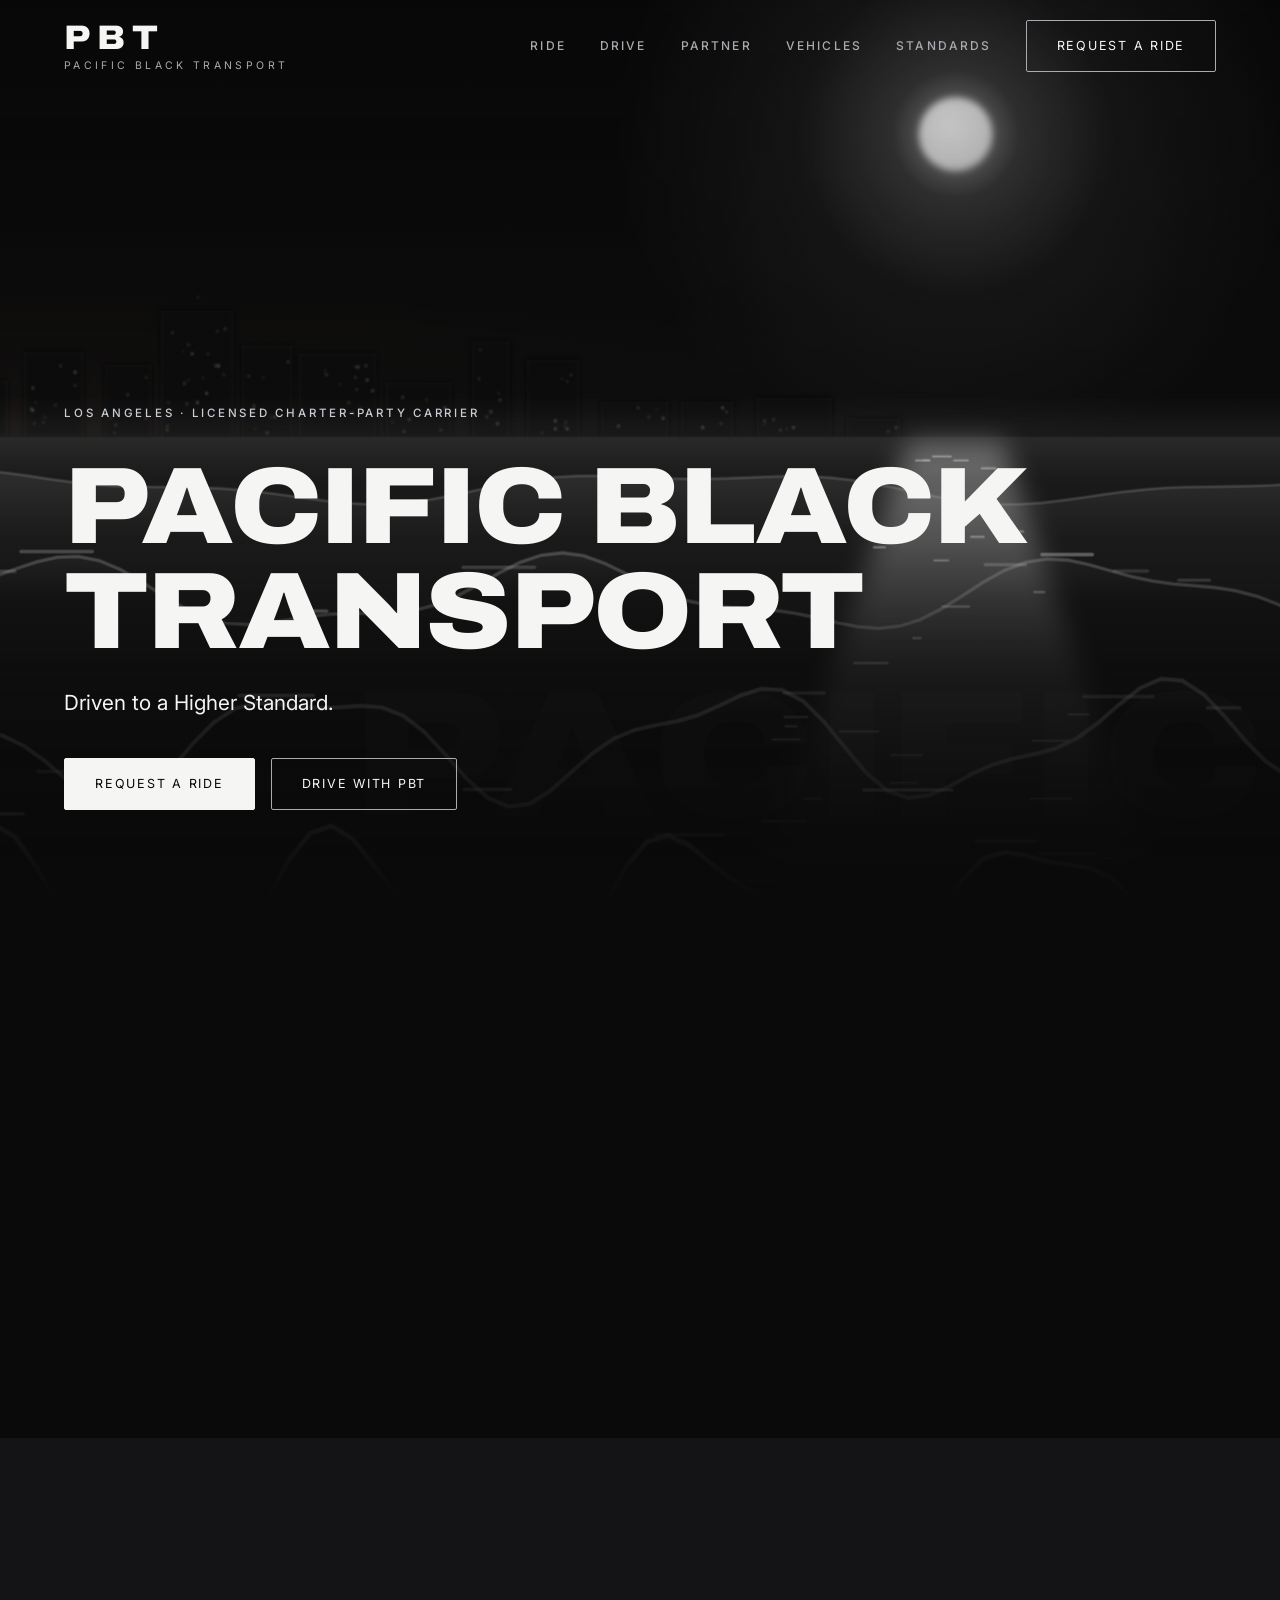
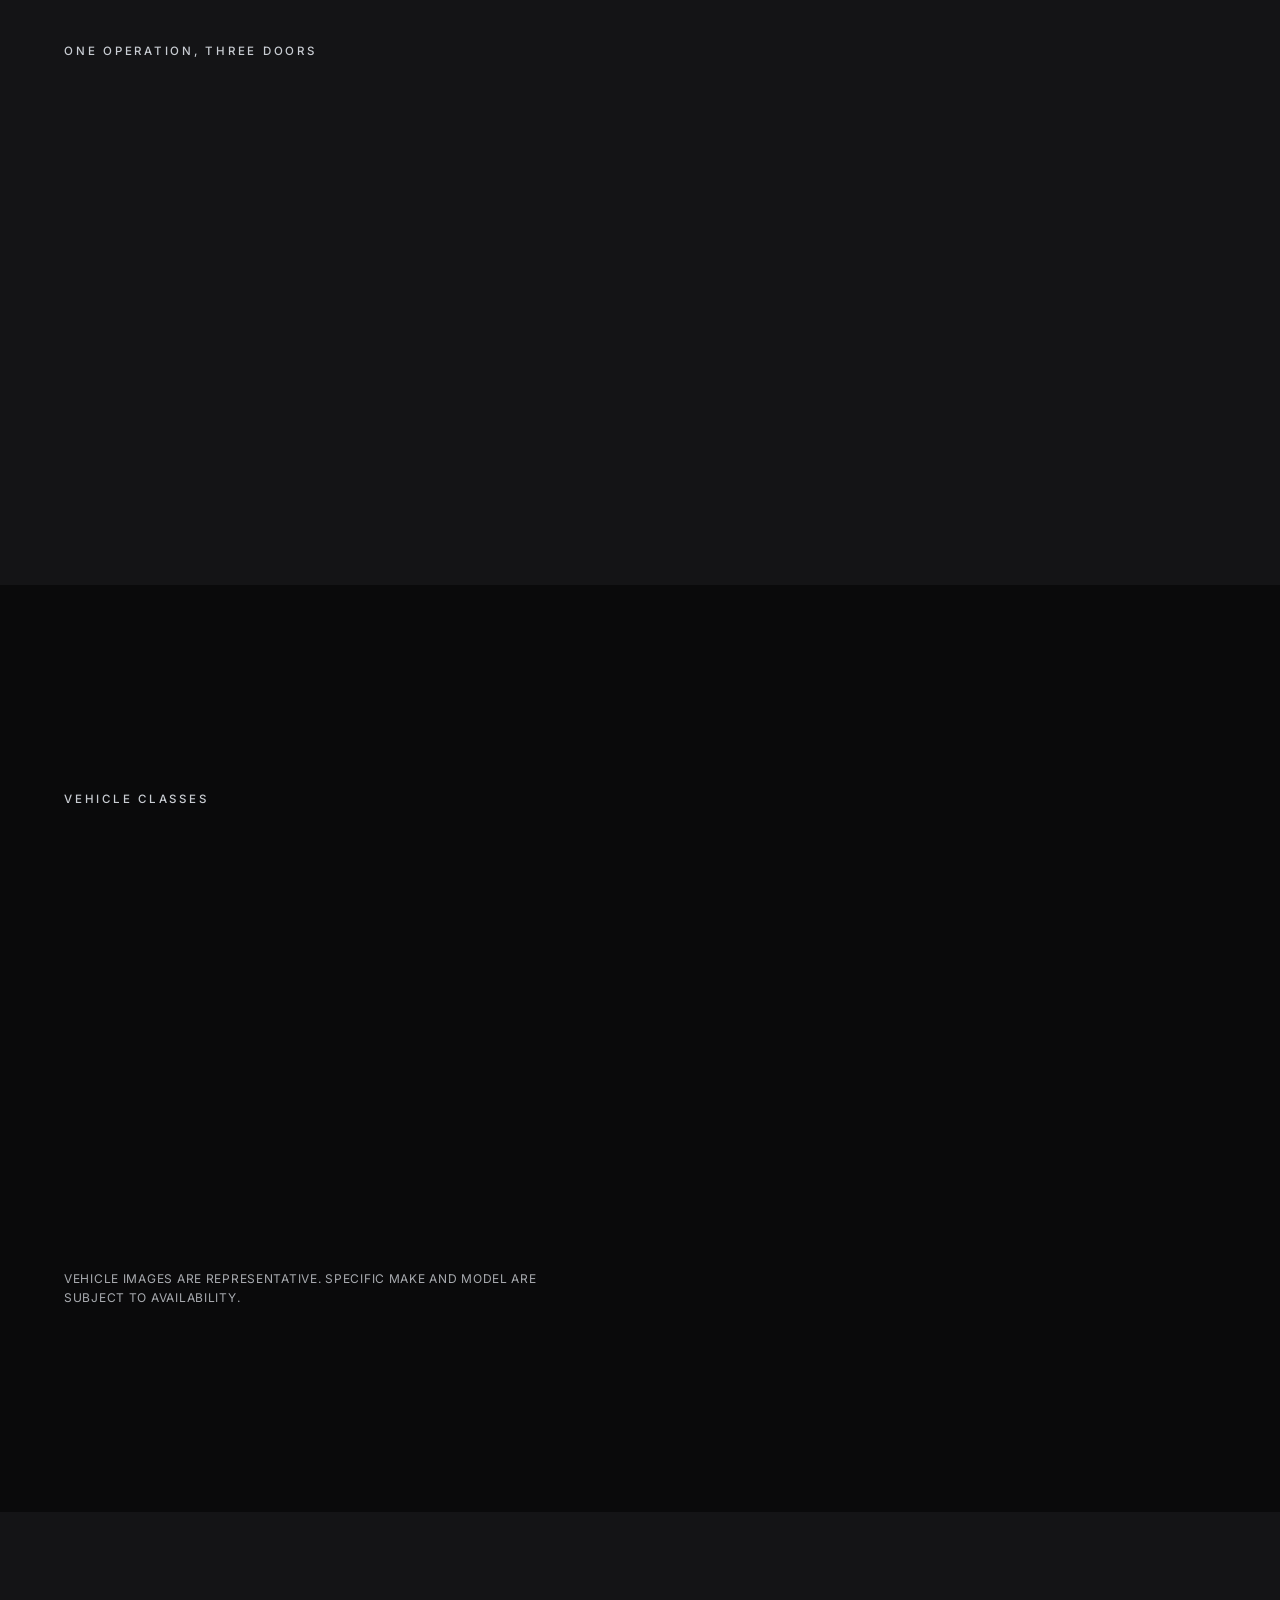
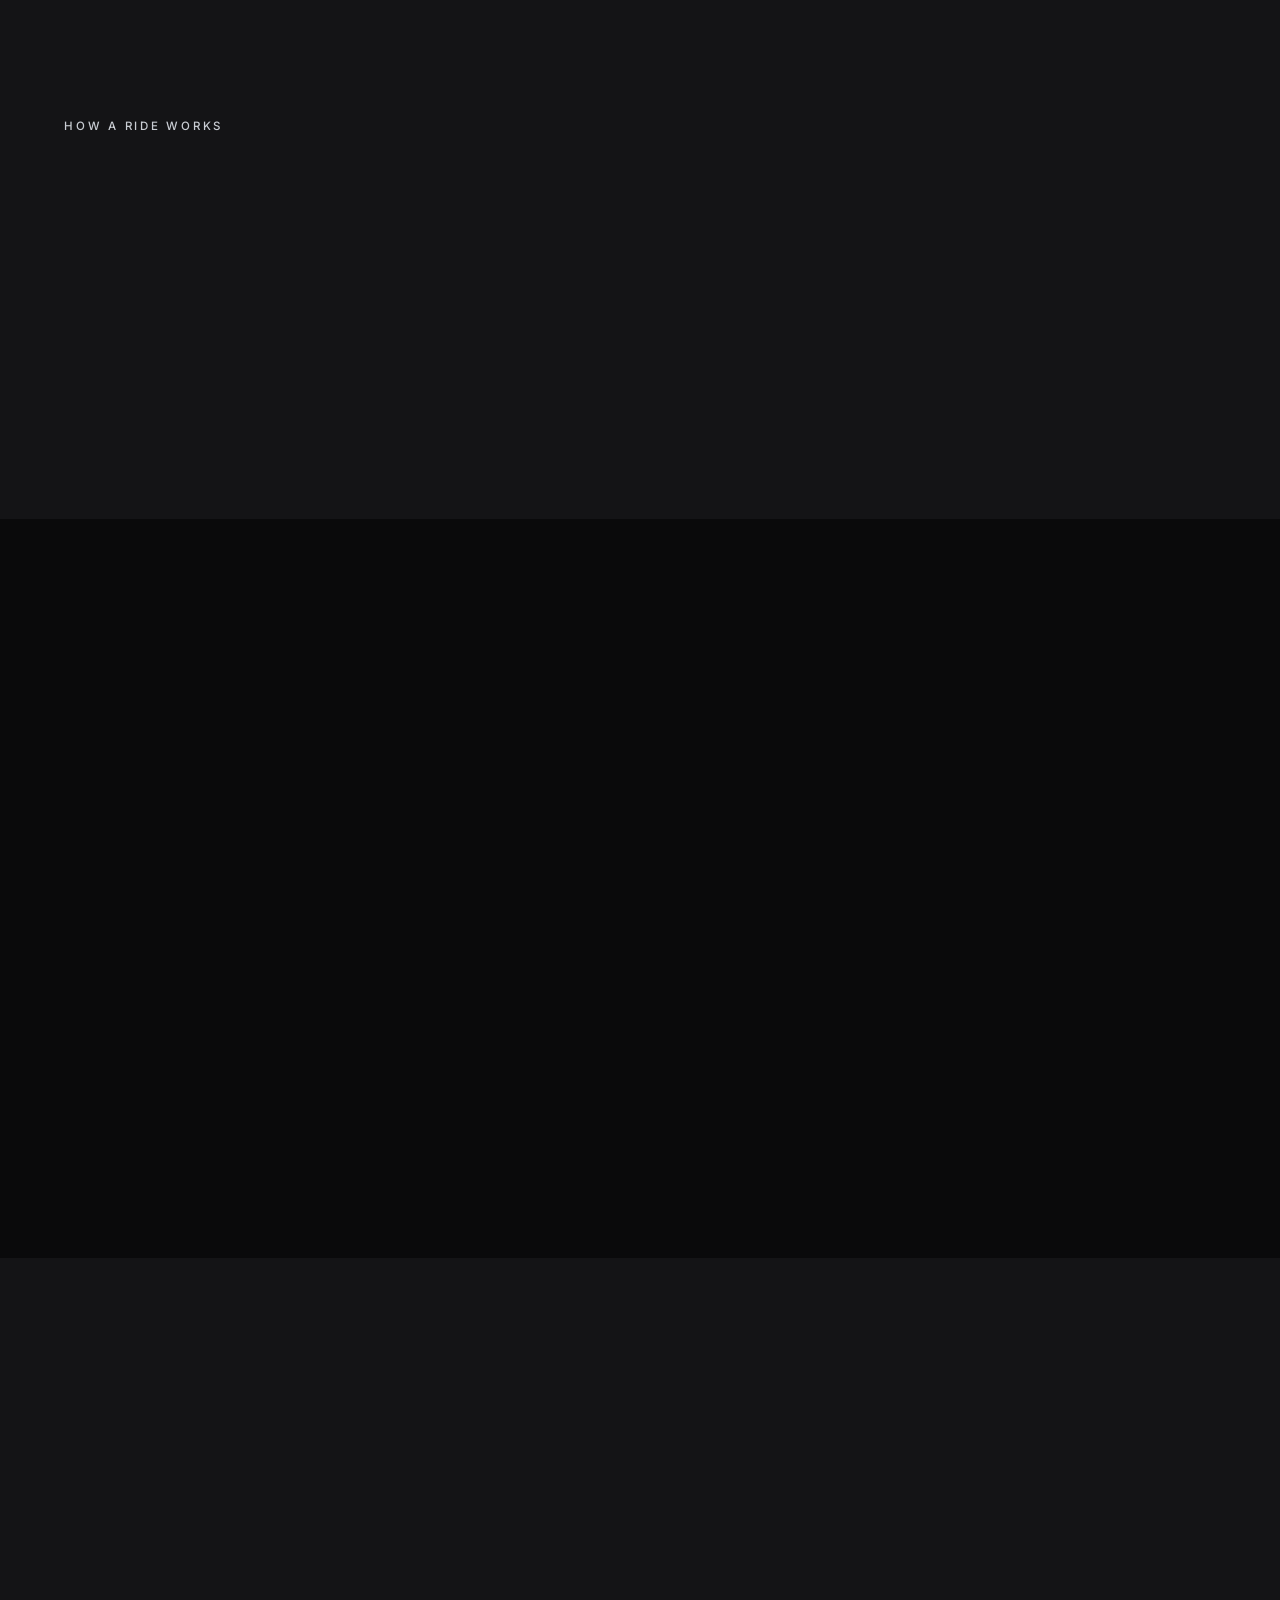
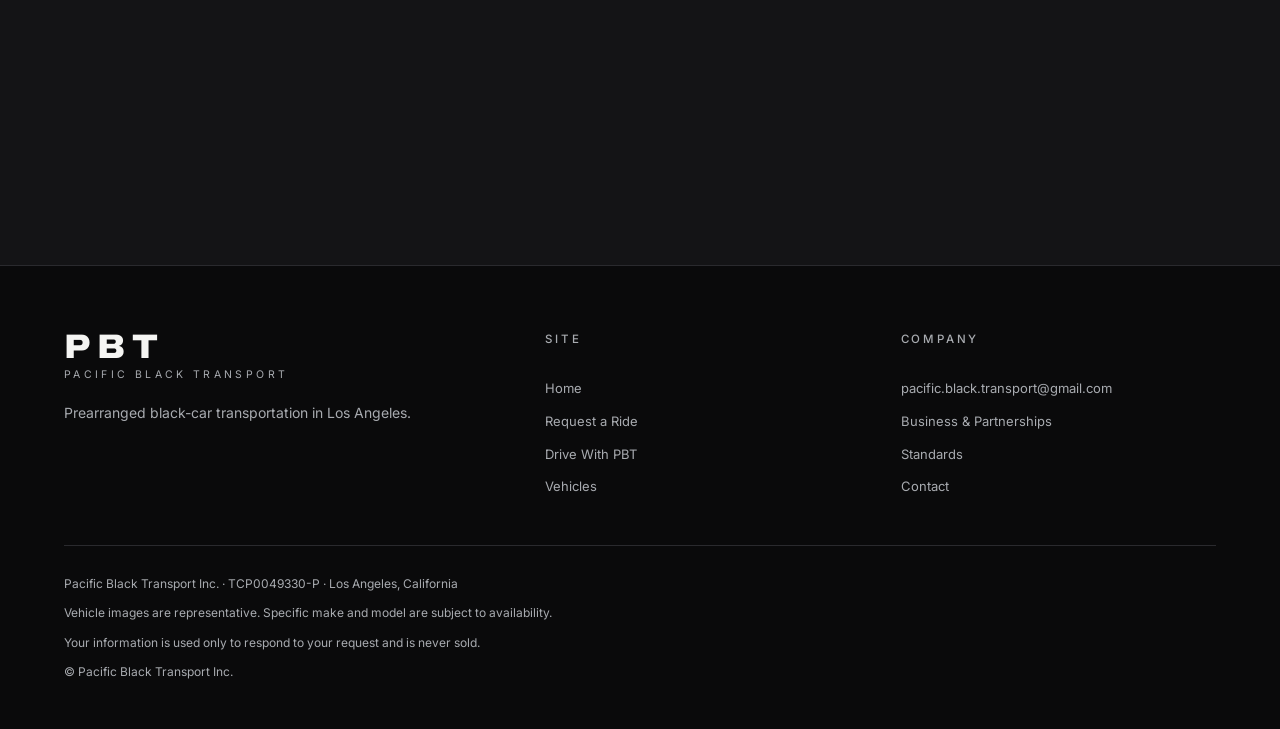
==== commit 6e38624f: "Update index.html" ====
--- a/index.html
+++ b/index.html
@@ -357,10 +357,11 @@
 </footer>
 <!-- ======================= /SHARED FOOTER ======================= -->
 
-<script src="assets/js/main.js" defer></script>
-  <a class="call-fab" href="tel:+17477773943" aria-label="Call Pacific Black Transport">
-  <span class="live-dot" aria-hidden="true"></span>
-  <span class="call-fab-label">Call</span>
+<a class="call-fab" href="tel:+17477773943" aria-label="Call Pacific Black Transport">
+  <svg class="call-fab-icon" viewBox="0 0 24 24" aria-hidden="true">
+    <path d="M7.6 4.2h-2A1.6 1.6 0 0 0 4 5.9C4 13.7 10.3 20 18.1 20a1.6 1.6 0 0 0 1.7-1.6v-2a1.1 1.1 0 0 0-.9-1.1l-3-.6a1.1 1.1 0 0 0-1.1.5l-.8 1.2a12.4 12.4 0 0 1-5.4-5.4l1.2-.8a1.1 1.1 0 0 0 .5-1.1l-.6-3a1.1 1.1 0 0 0-1.1-.9z"/>
+  </svg>
+  <span>Call</span>
 </a>
 </body>
 </html>
--- a/assets/css/main.css
+++ b/assets/css/main.css
@@ -864,3 +864,53 @@
 .card-centered { text-align: center; }
 .card-centered .card-icon { margin-left: auto; margin-right: auto; }
 .card-centered p { margin-left: auto; margin-right: auto; }
+
+.call-fab {
+  position: fixed;
+  right: 36px;
+  bottom: 36px;
+  z-index: 95;
+  display: inline-flex;
+  align-items: center;
+  gap: 10px;
+  padding: 16px 26px;
+  border-radius: 999px;                 /* full pill; use 12px for soft rectangle */
+  border: none;
+  background: #34C759;
+  color: #06210E;
+  font-size: 13px;
+  font-weight: 500;
+  text-transform: uppercase;
+  letter-spacing: .14em;
+  box-shadow: 0 12px 34px rgba(0,0,0,.5), 0 0 0 0 rgba(52,199,89,.5);
+  opacity: 0;
+  transform: translateY(16px);
+  pointer-events: none;
+  transition: opacity .35s var(--ease), transform .35s var(--ease), background .2s var(--ease);
+}
+.call-fab.visible { opacity: 1; transform: none; pointer-events: auto; }
+.call-fab:hover { background: #2FB350; }
+
+.call-fab-icon {
+  width: 20px; height: 20px;
+  fill: currentColor;
+  flex: 0 0 auto;
+}
+
+/* soft outward pulse — reads as "reachable" */
+@media (prefers-reduced-motion: no-preference) {
+  .call-fab.visible { animation: fabPulse 2.6s ease-out infinite; }
+  @keyframes fabPulse {
+    0%   { box-shadow: 0 12px 34px rgba(0,0,0,.5), 0 0 0 0 rgba(52,199,89,.5); }
+    70%  { box-shadow: 0 12px 34px rgba(0,0,0,.5), 0 0 0 16px rgba(52,199,89,0); }
+    100% { box-shadow: 0 12px 34px rgba(0,0,0,.5), 0 0 0 0 rgba(52,199,89,0); }
+  }
+}
+
+@media (max-width: 760px) {
+  .call-fab {
+    right: 20px;
+    bottom: calc(92px + env(safe-area-inset-bottom));  /* clears the sticky bar */
+    padding: 15px 22px;
+  }
+}
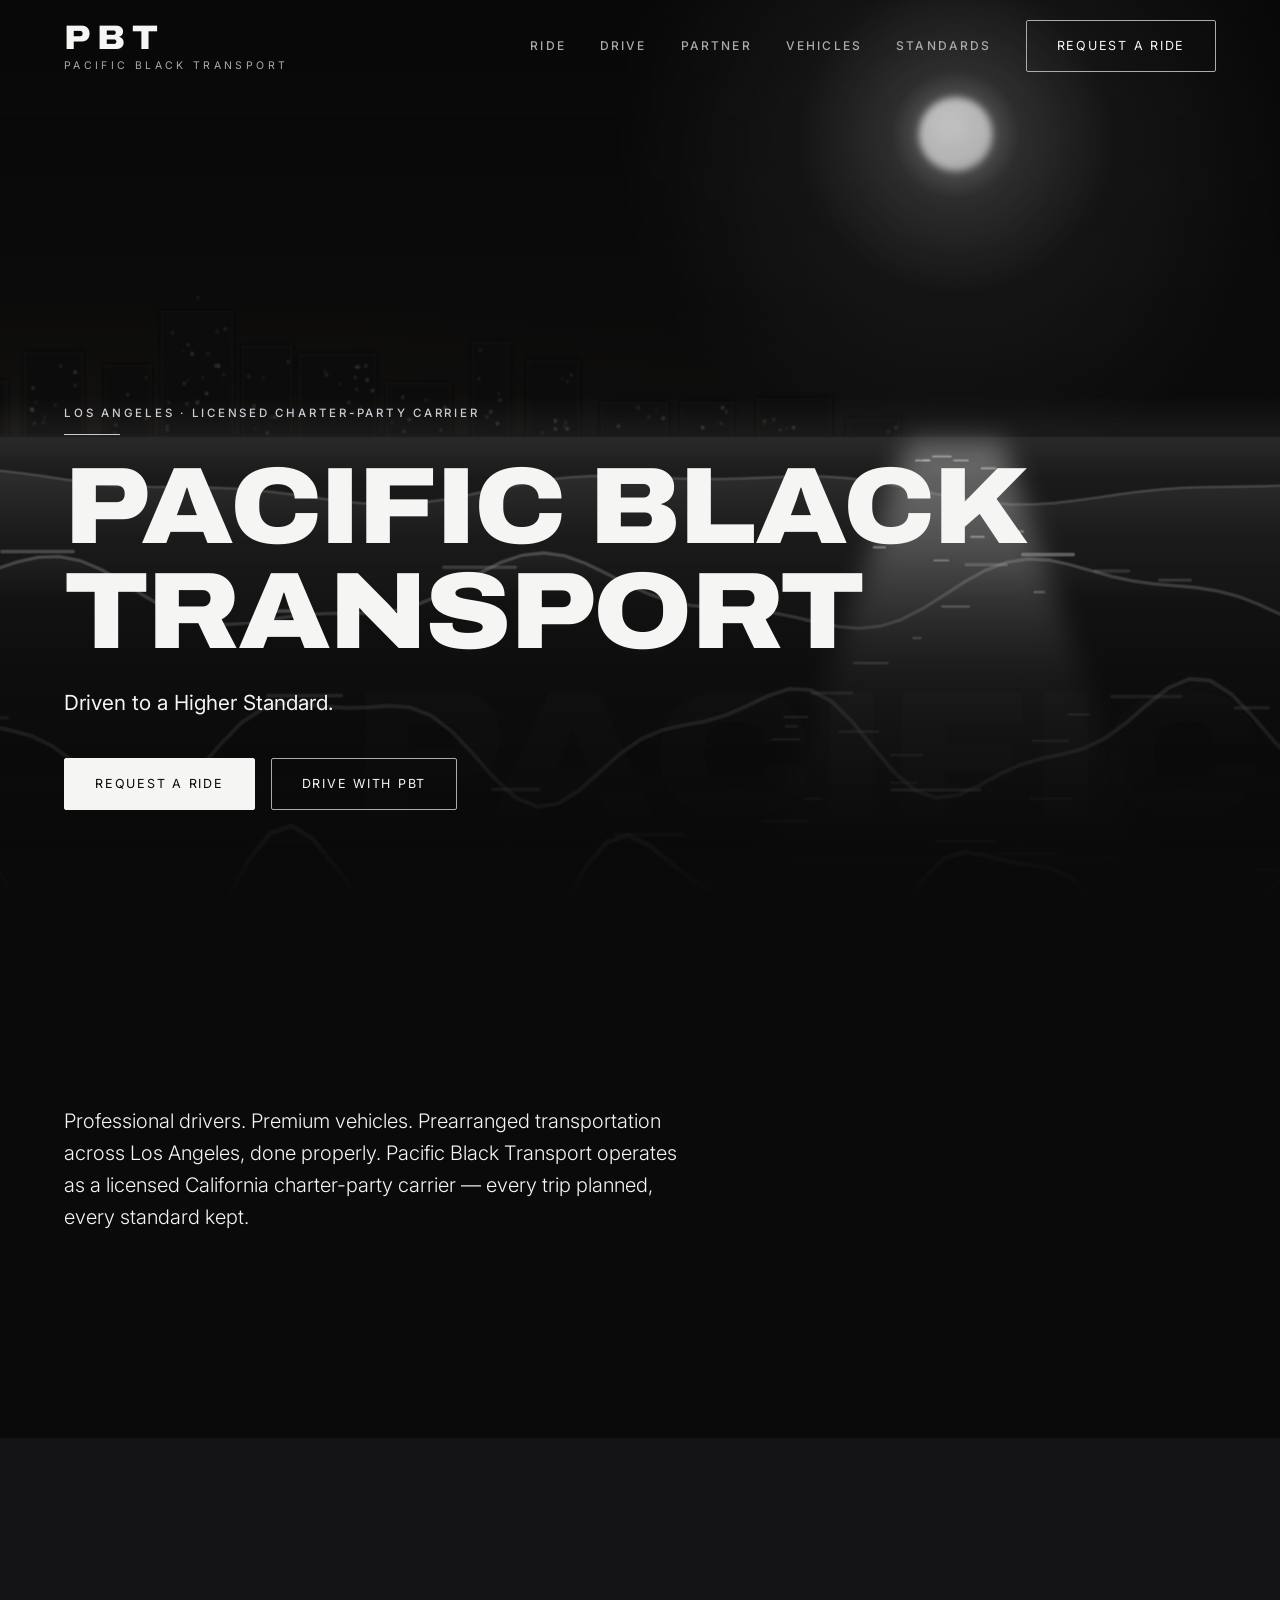
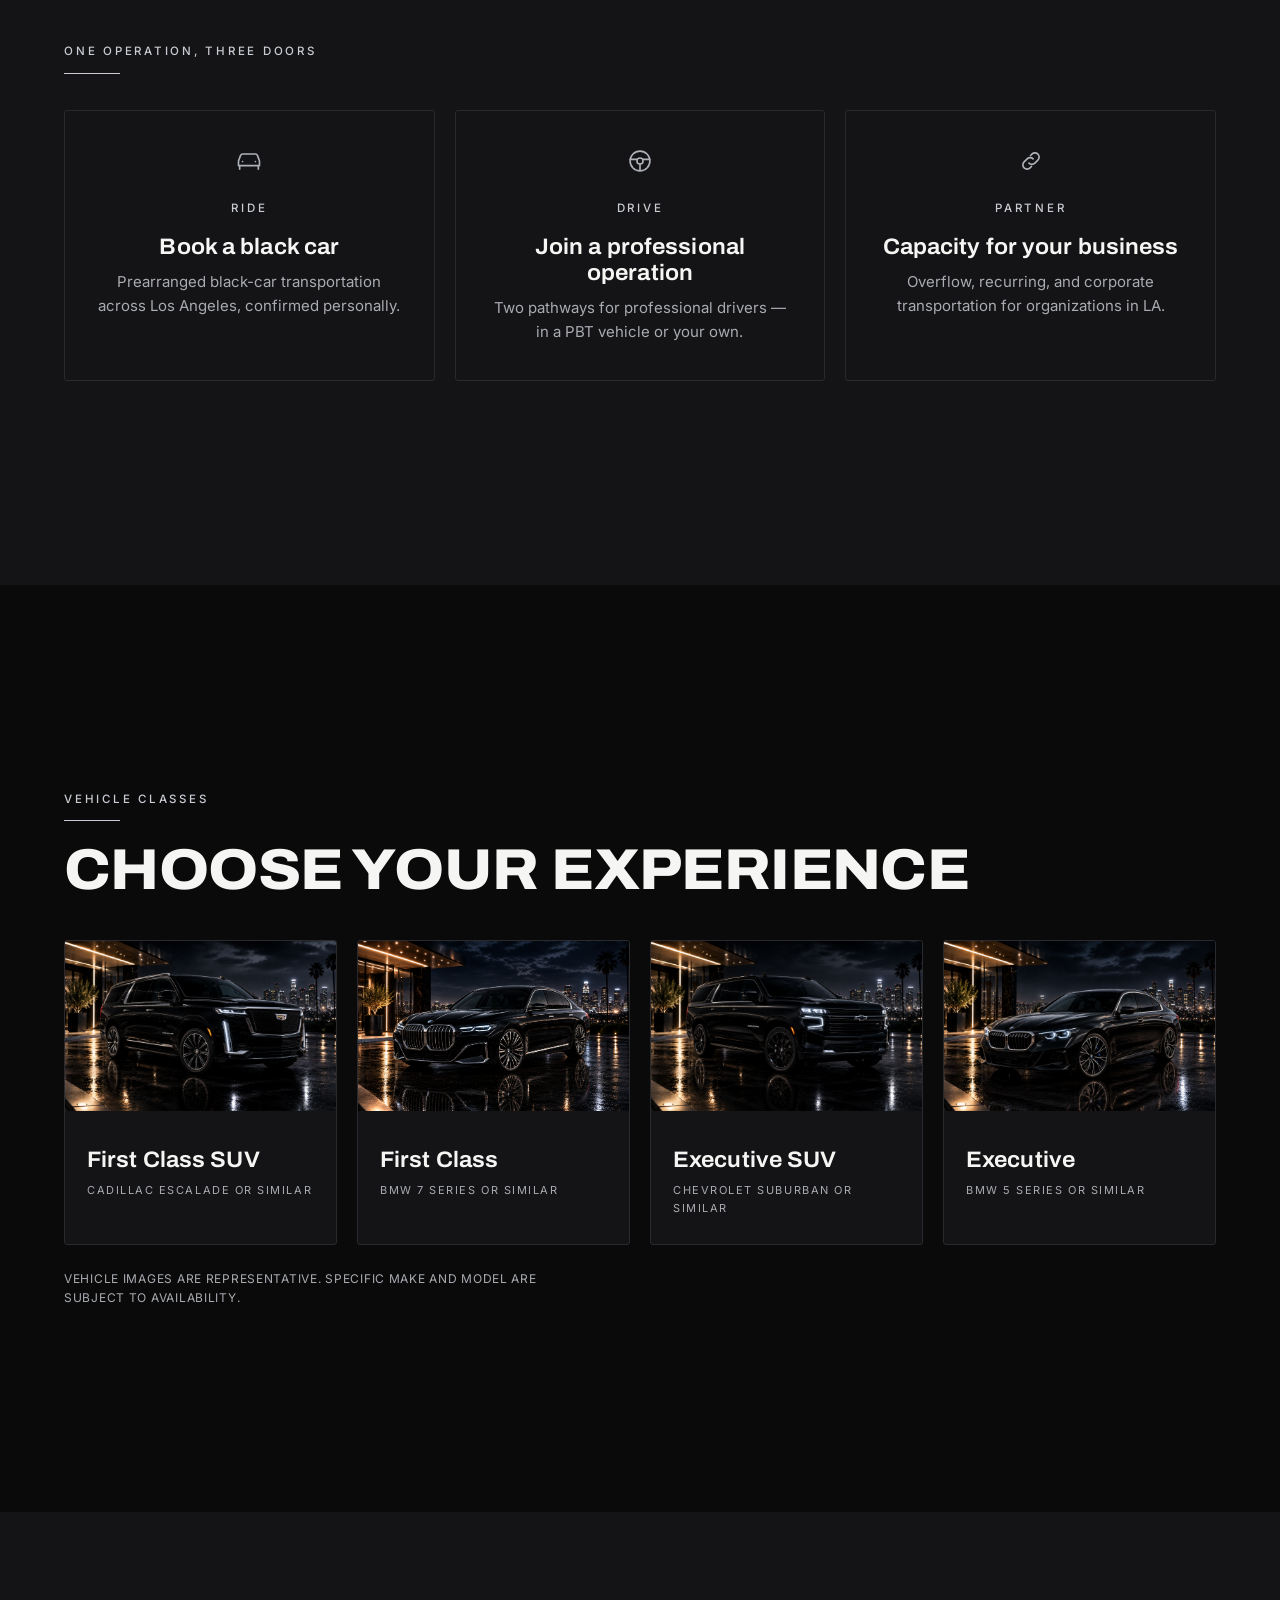
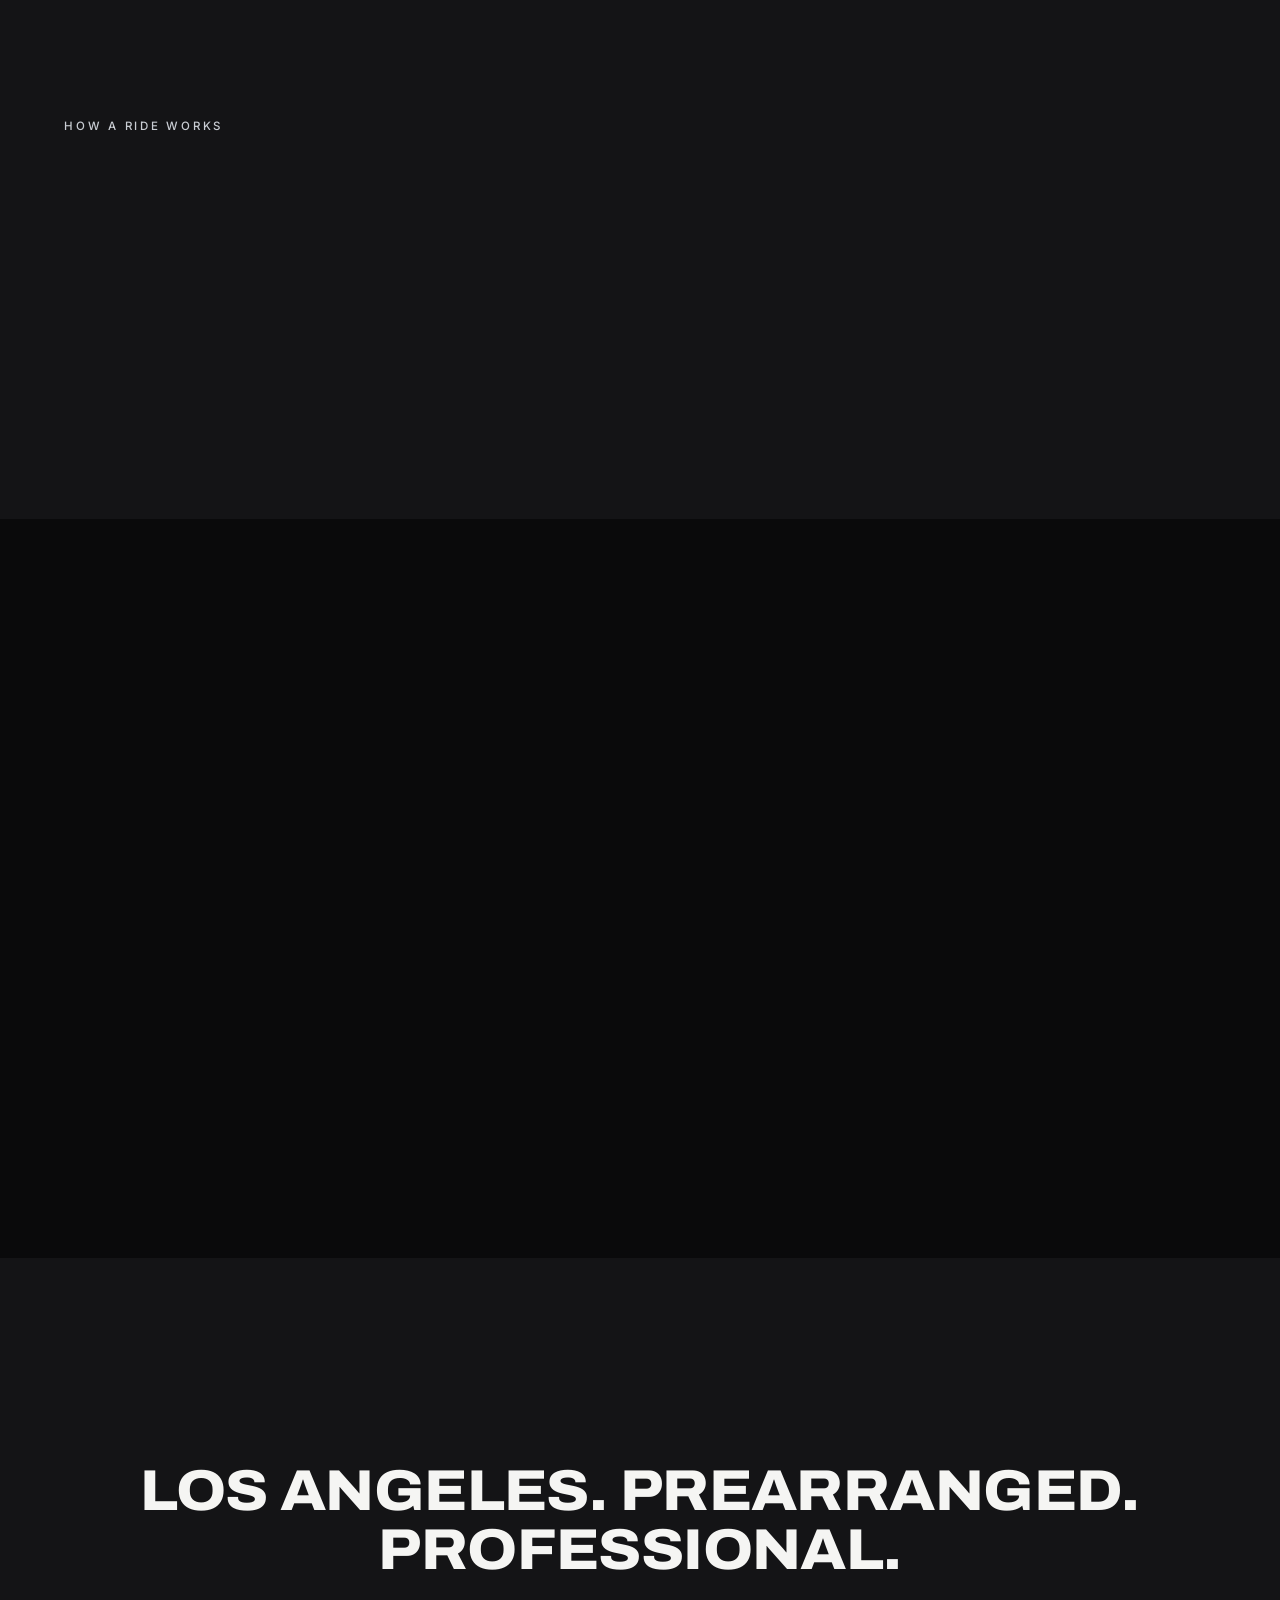
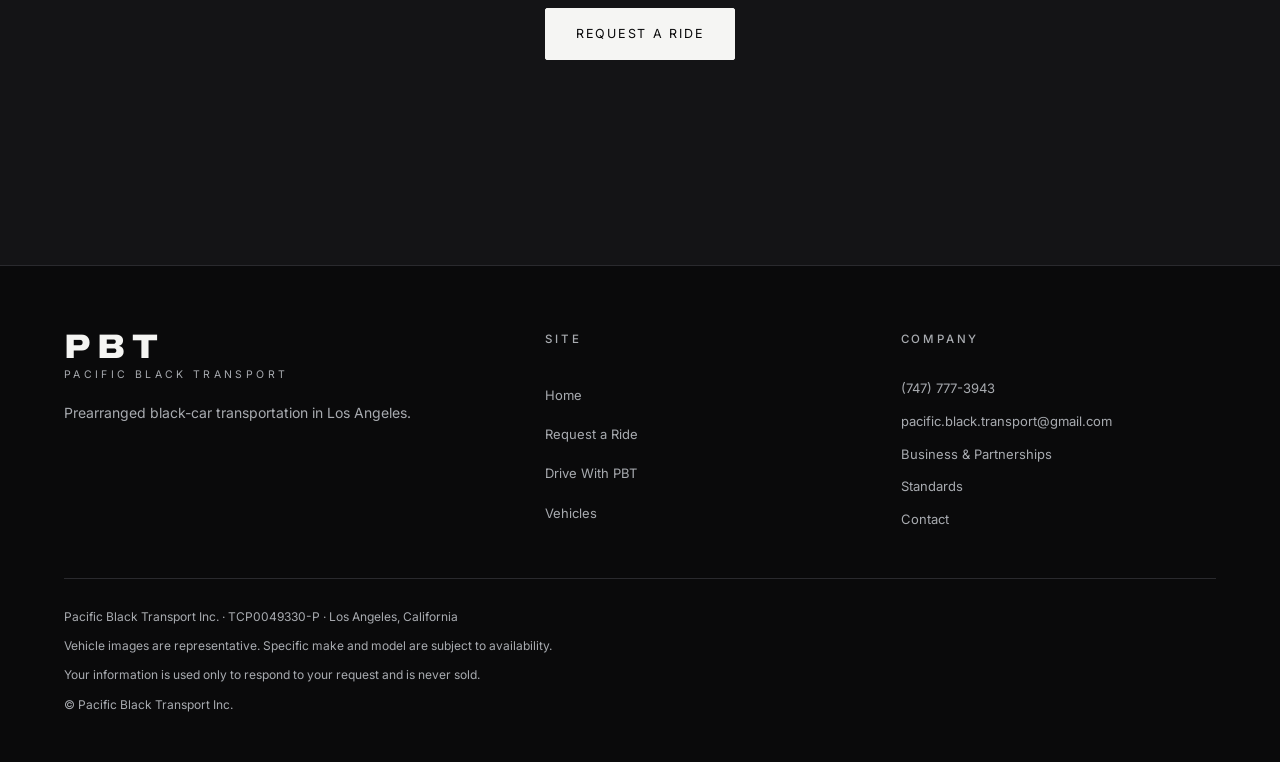
==== commit 52733b55: "Update index.html" ====
--- a/index.html
+++ b/index.html
@@ -131,6 +131,7 @@
     "name": "Pacific Black Transport Inc.",
     "url": "https://pacificblacktransport.com/",
     "email": "pacific.black.transport@gmail.com",
+    "telephone": "+1-747-777-3943",
     "areaServed": "Los Angeles, CA",
     "description": "Licensed California charter-party carrier (CPUC TCP0049330-P) providing prearranged black-car transportation in Los Angeles."
   }
@@ -163,6 +164,7 @@
   <a href="partner/">Partner</a>
   <a href="standards/">Standards</a>
   <a href="contact/">Contact</a>
+  <a href="tel:+17477773943">(747) 777-3943</a>
   <a class="btn btn-solid" href="ride/">Request a Ride</a>
 </nav>
 <!-- ======================= /SHARED HEADER ======================= -->
@@ -174,8 +176,7 @@
     <div class="bg-word" aria-hidden="true" data-speed="0.18">PACIFIC</div>
     <div class="hero-media">
       <!-- IMAGE DIRECTION: Pacific Ocean at night, black & white long exposure —
-           silk-smooth water, moonlight path on the swell, deep blacks, 21:9 crop.
-           Replace this animated SVG with the final graded photo (WebP/AVIF + srcset). -->
+           silk-smooth water, moonlight path on the swell, deep blacks, 21:9 crop. -->
       <img src="assets/img/hero-home.svg" alt="The Pacific Ocean at night, moonlight on dark water" fetchpriority="high">
     </div>
     <div class="container">
@@ -239,22 +240,18 @@
       <h2>Choose your experience</h2>
       <div class="card-row cols-4 reveal" style="margin-top:40px">
         <a class="card vehicle-card" href="vehicles/">
-          <!-- IMAGE DIRECTION: black flagship SUV, architectural glass entrance, 16:10 -->
           <img src="assets/img/cars/car4.png" alt="First Class SUV" loading="lazy">
           <div class="vc-body"><h3>First Class SUV</h3><p class="model">Cadillac Escalade or similar</p></div>
         </a>
         <a class="card vehicle-card" href="vehicles/">
-          <!-- IMAGE DIRECTION: black flagship sedan, low-key lighting, 16:10 -->
           <img src="assets/img/cars/car2.png" alt="First Class sedan" loading="lazy">
           <div class="vc-body"><h3>First Class</h3><p class="model">BMW 7 Series or similar</p></div>
         </a>
         <a class="card vehicle-card" href="vehicles/">
-          <!-- IMAGE DIRECTION: black full-size SUV, parking-structure setting, 16:10 -->
           <img src="assets/img/cars/car3.png" alt="Executive SUV" loading="lazy">
           <div class="vc-body"><h3>Executive SUV</h3><p class="model">Chevrolet Suburban or similar</p></div>
         </a>
         <a class="card vehicle-card" href="vehicles/">
-          <!-- IMAGE DIRECTION: black executive sedan, studio lighting on black paint, 16:10 -->
           <img src="assets/img/cars/car1.png" alt="Executive class sedan" loading="lazy">
           <div class="vc-body"><h3>Executive</h3><p class="model">BMW 5 Series or similar</p></div>
         </a>
@@ -270,21 +267,18 @@
       <div class="steps reveal" style="margin-top:44px">
 
         <div class="step step-centered">
-          <!-- Pencil on a form: making the request -->
           <svg class="step-icon" viewBox="0 0 24 24" aria-hidden="true"><path d="M5 4h9l5 5v11H5z"/><path d="M14 4v5h5"/><path d="M8.5 15.6l4.4-4.4 1.9 1.9-4.4 4.4-2.4.5z"/></svg>
           <span class="utility">Request</span>
           <p>Tell us where, when, and which vehicle class.</p>
         </div>
 
         <div class="step step-centered">
-          <!-- Check in a circle: personal confirmation -->
           <svg class="step-icon" viewBox="0 0 24 24" aria-hidden="true"><circle cx="12" cy="12" r="8.5"/><path d="M8.4 12.3l2.5 2.5 4.7-5"/></svg>
           <span class="utility">We Confirm</span>
           <p>A real person confirms availability and pricing.</p>
         </div>
 
         <div class="step step-centered">
-          <!-- Pin with a car: the driver arrives -->
           <svg class="step-icon" viewBox="0 0 24 24" aria-hidden="true"><path d="M12 21s6.5-5.6 6.5-10.5a6.5 6.5 0 1 0-13 0C5.5 15.4 12 21 12 21z"/><path d="M9 12h6v-1.8l-.7-1.6a1 1 0 0 0-.9-.6h-2.8a1 1 0 0 0-.9.6L9 10.2z"/></svg>
           <span class="utility">Your Driver Arrives</span>
           <p>On time, in a premium vehicle, ready.</p>
@@ -344,6 +338,7 @@
         <a href="partner/">Business &amp; Partnerships</a>
         <a href="standards/">Standards</a>
         <a href="contact/">Contact</a>
+        <a href="tel:+17477773943">(747) 777-3943</a>
         <a href="mailto:pacific.black.transport@gmail.com">pacific.black.transport@gmail.com</a>
       </nav>
     </div>
@@ -357,11 +352,30 @@
 </footer>
 <!-- ======================= /SHARED FOOTER ======================= -->
 
+<!-- FLOATING CALL BUTTON -->
 <a class="call-fab" href="tel:+17477773943" aria-label="Call Pacific Black Transport">
   <svg class="call-fab-icon" viewBox="0 0 24 24" aria-hidden="true">
     <path d="M7.6 4.2h-2A1.6 1.6 0 0 0 4 5.9C4 13.7 10.3 20 18.1 20a1.6 1.6 0 0 0 1.7-1.6v-2a1.1 1.1 0 0 0-.9-1.1l-3-.6a1.1 1.1 0 0 0-1.1.5l-.8 1.2a12.4 12.4 0 0 1-5.4-5.4l1.2-.8a1.1 1.1 0 0 0 .5-1.1l-.6-3a1.1 1.1 0 0 0-1.1-.9z"/>
   </svg>
   <span>Call</span>
 </a>
+
+<!-- SITE SCRIPT — required: reveals, mobile menu, forms, parallax -->
+<script src="assets/js/main.js" defer></script>
+
+<!-- Call button: hide while scrolling, return when it stops.
+     Self-contained so it can never break the main script. -->
+<script>
+(function () {
+  var fab = document.querySelector(".call-fab");
+  if (!fab) return;
+  var t = null;
+  window.addEventListener("scroll", function () {
+    fab.classList.add("fab-hidden");
+    clearTimeout(t);
+    t = setTimeout(function () { fab.classList.remove("fab-hidden"); }, 600);
+  }, { passive: true });
+})();
+</script>
 </body>
 </html>
--- a/assets/css/main.css
+++ b/assets/css/main.css
@@ -874,43 +874,36 @@
   align-items: center;
   gap: 10px;
   padding: 16px 26px;
-  border-radius: 999px;                 /* full pill; use 12px for soft rectangle */
-  border: none;
+  border-radius: 999px;
   background: #34C759;
   color: #06210E;
   font-size: 13px;
   font-weight: 500;
   text-transform: uppercase;
   letter-spacing: .14em;
-  box-shadow: 0 12px 34px rgba(0,0,0,.5), 0 0 0 0 rgba(52,199,89,.5);
+  box-shadow: 0 12px 34px rgba(0,0,0,.5);
+  transition: opacity .35s ease, transform .35s ease, background .2s ease;
+}
+.call-fab-icon { width: 20px; height: 20px; fill: currentColor; }
+.call-fab:hover { background: #2FB350; }
+
+/* hidden state — JS toggles .fab-hidden while scrolling */
+.call-fab.fab-hidden {
   opacity: 0;
-  transform: translateY(16px);
+  transform: translateY(18px);
   pointer-events: none;
-  transition: opacity .35s var(--ease), transform .35s var(--ease), background .2s var(--ease);
-}
-.call-fab.visible { opacity: 1; transform: none; pointer-events: auto; }
-.call-fab:hover { background: #2FB350; }
-
-.call-fab-icon {
-  width: 20px; height: 20px;
-  fill: currentColor;
-  flex: 0 0 auto;
-}
-
-/* soft outward pulse — reads as "reachable" */
+}
+
+/* "online" pulse — a soft green ring expanding outward */
 @media (prefers-reduced-motion: no-preference) {
-  .call-fab.visible { animation: fabPulse 2.6s ease-out infinite; }
+  .call-fab { animation: fabPulse 1.8s ease-out infinite; }
   @keyframes fabPulse {
-    0%   { box-shadow: 0 12px 34px rgba(0,0,0,.5), 0 0 0 0 rgba(52,199,89,.5); }
-    70%  { box-shadow: 0 12px 34px rgba(0,0,0,.5), 0 0 0 16px rgba(52,199,89,0); }
+    0%   { box-shadow: 0 12px 34px rgba(0,0,0,.5), 0 0 0 0 rgba(52,199,89,.7); }
+    70%  { box-shadow: 0 12px 34px rgba(0,0,0,.5), 0 0 0 30px rgba(52,199,89,0); }
     100% { box-shadow: 0 12px 34px rgba(0,0,0,.5), 0 0 0 0 rgba(52,199,89,0); }
   }
 }
 
 @media (max-width: 760px) {
-  .call-fab {
-    right: 20px;
-    bottom: calc(92px + env(safe-area-inset-bottom));  /* clears the sticky bar */
-    padding: 15px 22px;
-  }
-}
+  .call-fab { right: 20px; bottom: calc(92px + env(safe-area-inset-bottom)); }
+}
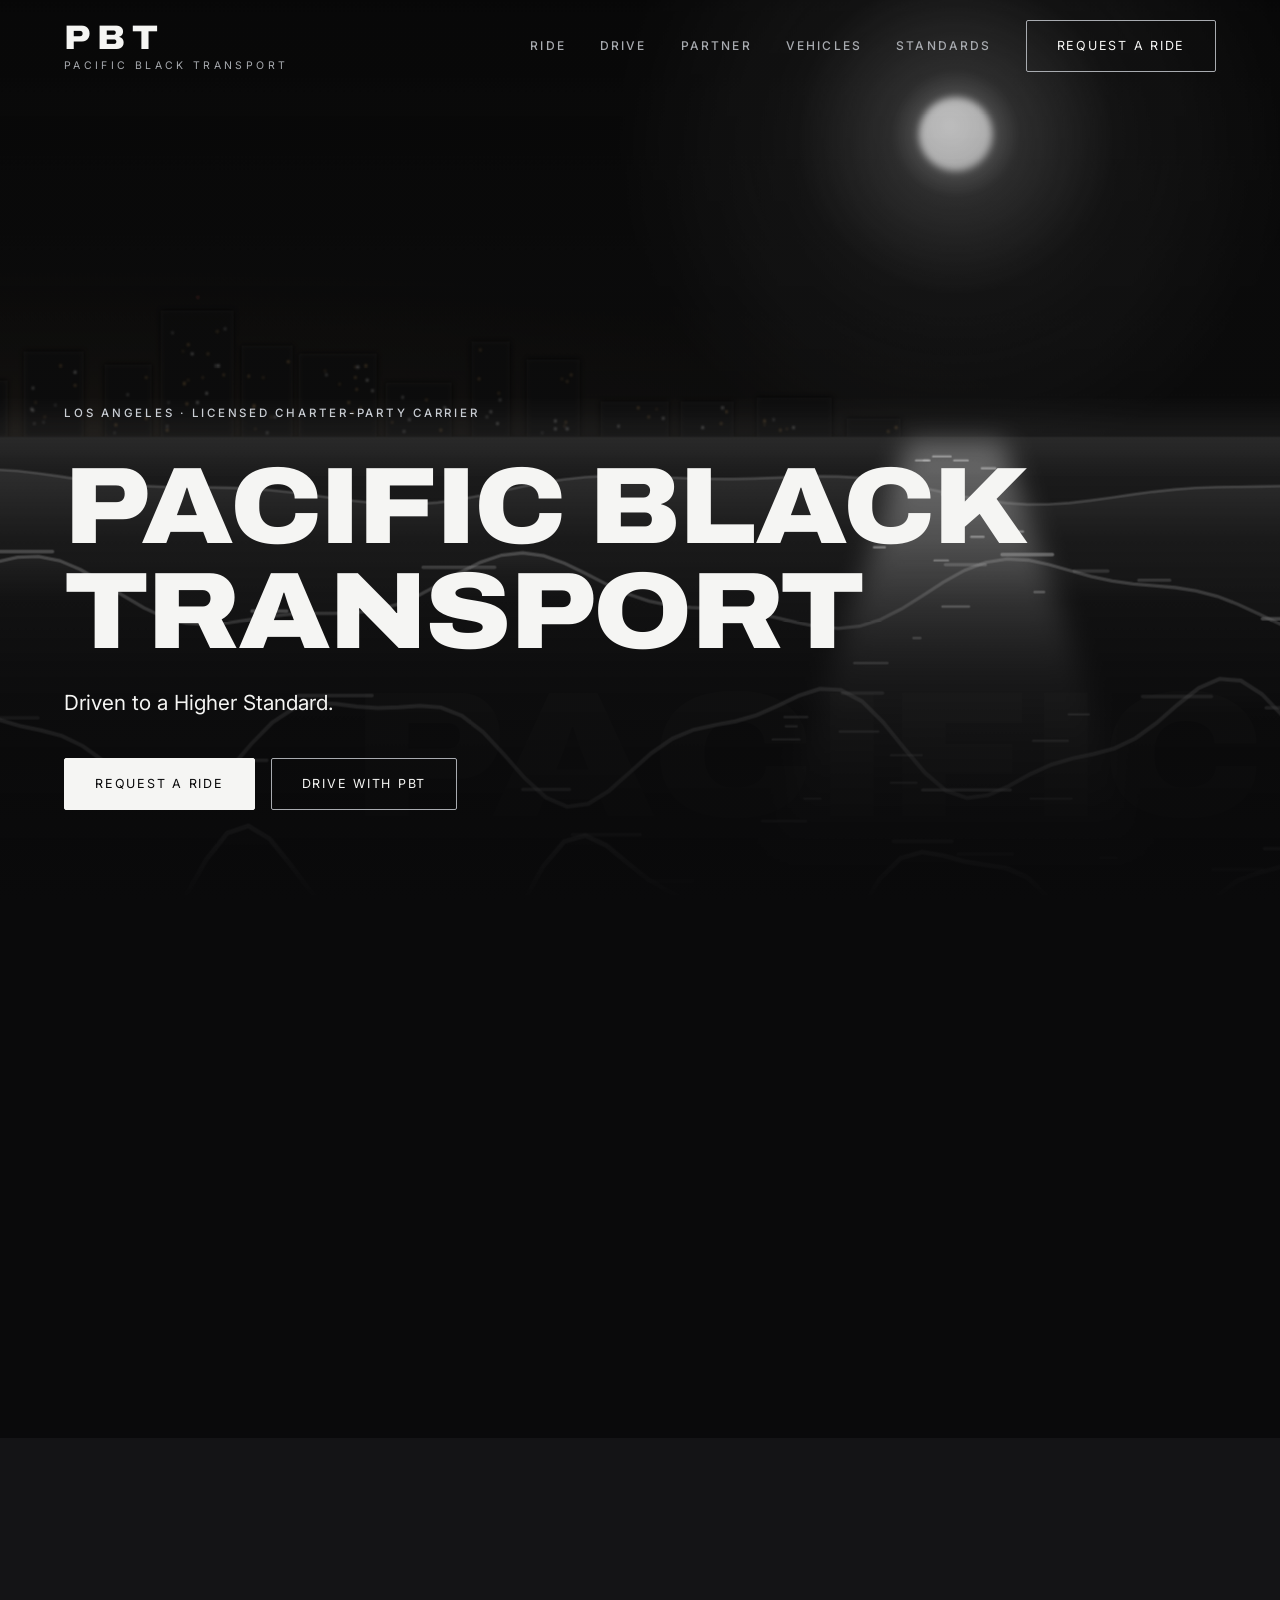
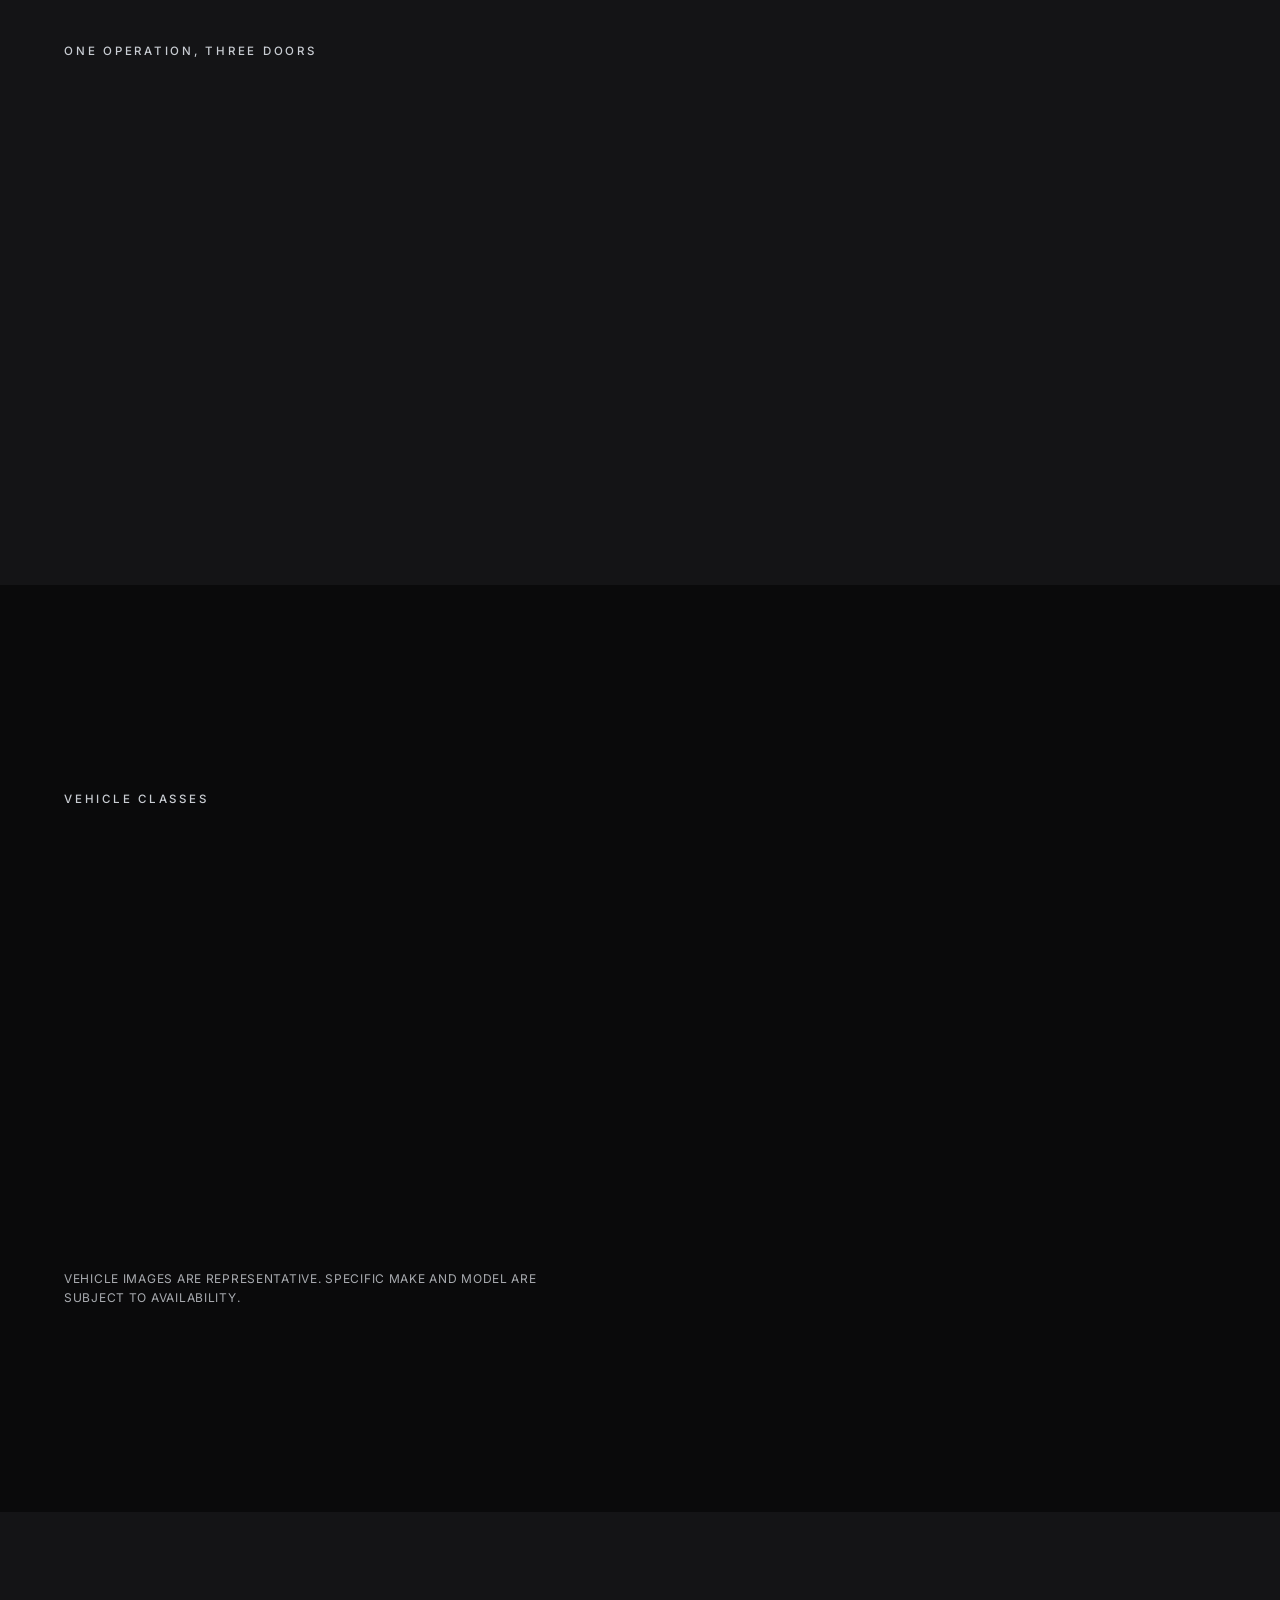
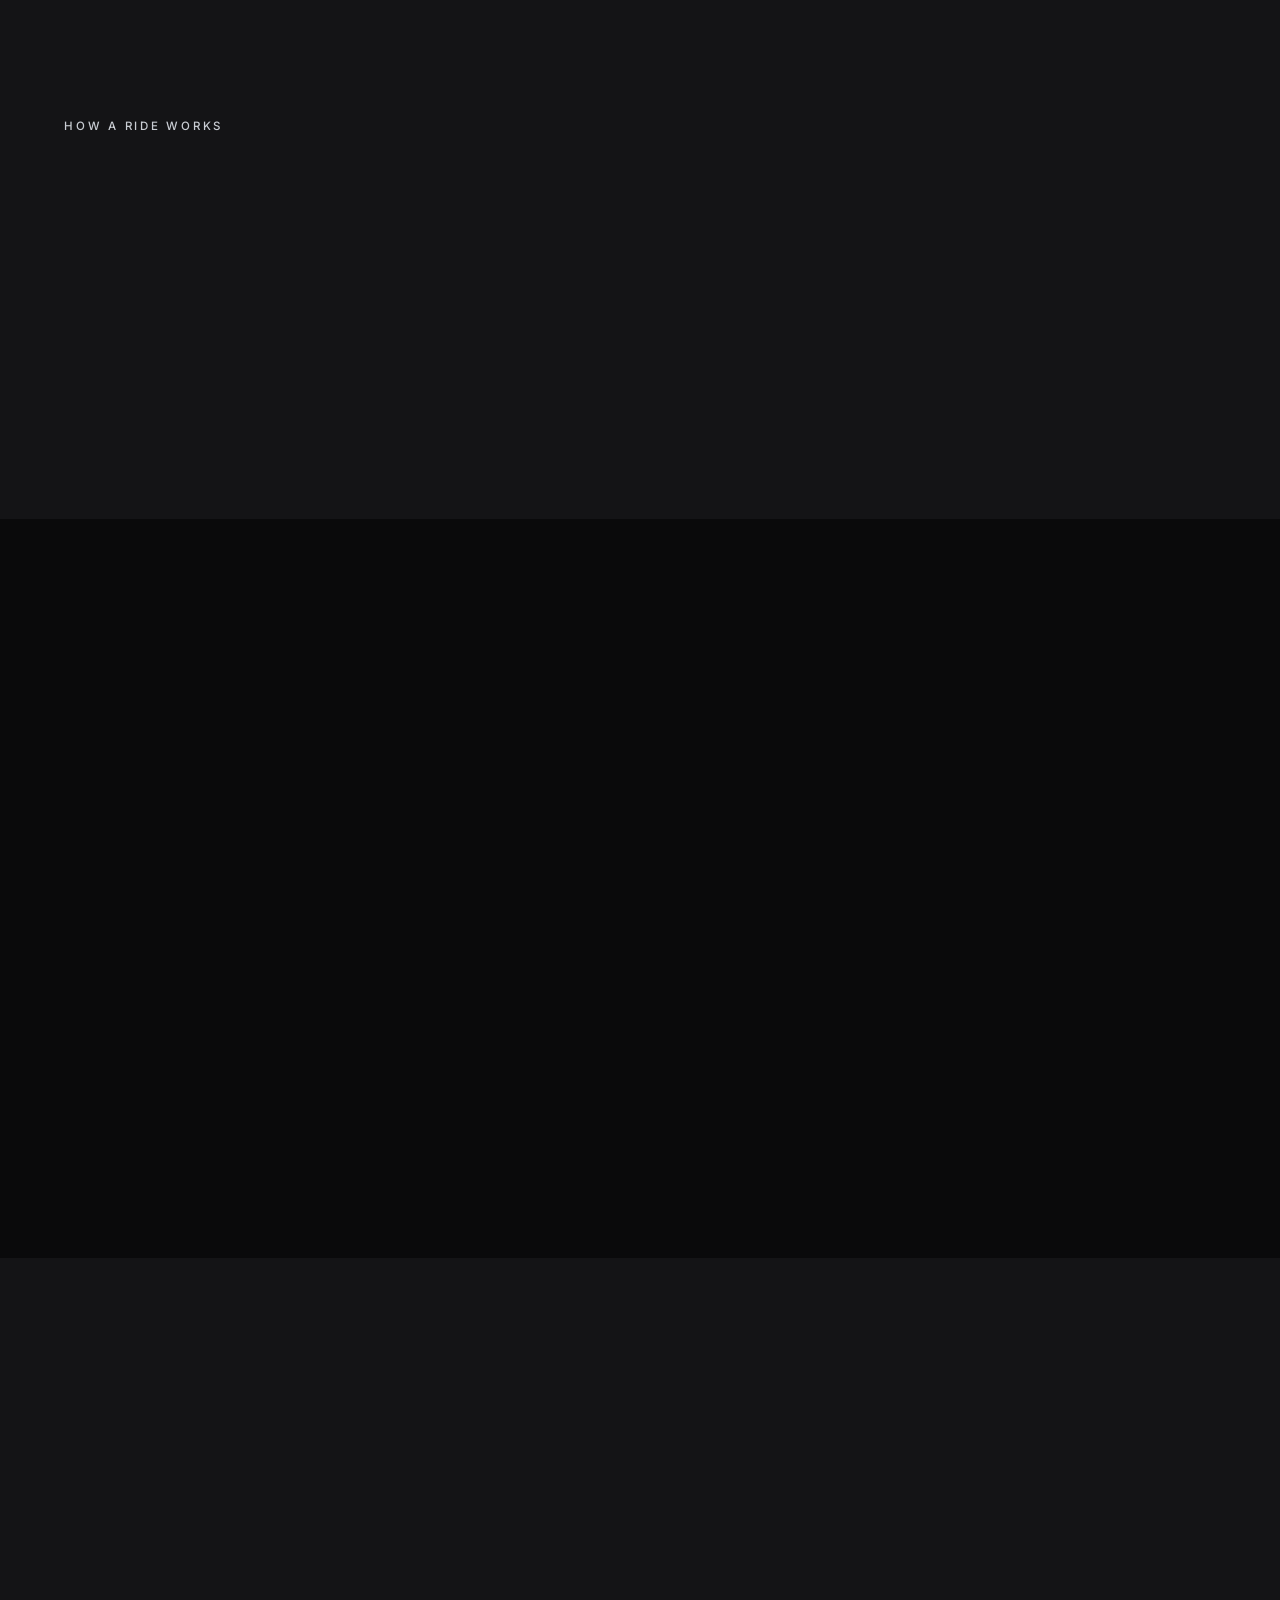
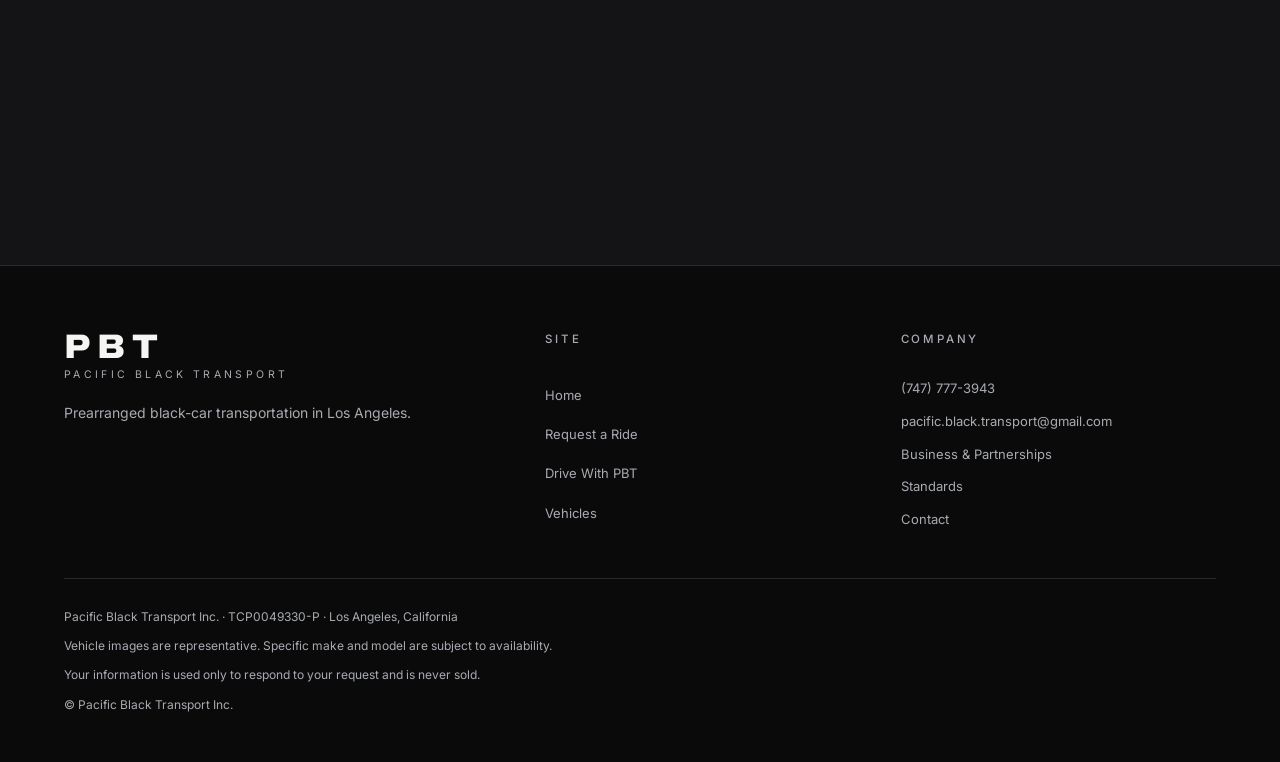
==== commit dac01917: "Update index.html" ====
--- a/index.html
+++ b/index.html
@@ -361,14 +361,15 @@
 </a>
 
 <!-- SITE SCRIPT — required: reveals, mobile menu, forms, parallax -->
-<script src="assets/js/main.js" defer></script>
-
-<!-- Call button: hide while scrolling, return when it stops.
-     Self-contained so it can never break the main script. -->
 <script>
 (function () {
   var fab = document.querySelector(".call-fab");
   if (!fab) return;
+
+  /* Appear 10 seconds after load */
+  setTimeout(function () { fab.classList.add("fab-ready"); }, 10000);
+
+  /* Then hide while scrolling, return 600ms after it stops */
   var t = null;
   window.addEventListener("scroll", function () {
     fab.classList.add("fab-hidden");
--- a/assets/css/main.css
+++ b/assets/css/main.css
@@ -907,3 +907,14 @@
 @media (max-width: 760px) {
   .call-fab { right: 20px; bottom: calc(92px + env(safe-area-inset-bottom)); }
 }
+
+.call-fab.fab-hidden {
+  opacity: 0;
+  transform: translateY(18px);
+  pointer-events: none;
+}
+
+/* hidden until JS reveals it */
+.call-fab { opacity: 0; transform: translateY(18px); pointer-events: none; }
+.call-fab.fab-ready { opacity: 1; transform: none; pointer-events: auto; }
+.call-fab.fab-ready.fab-hidden { opacity: 0; transform: translateY(18px); pointer-events: none; }
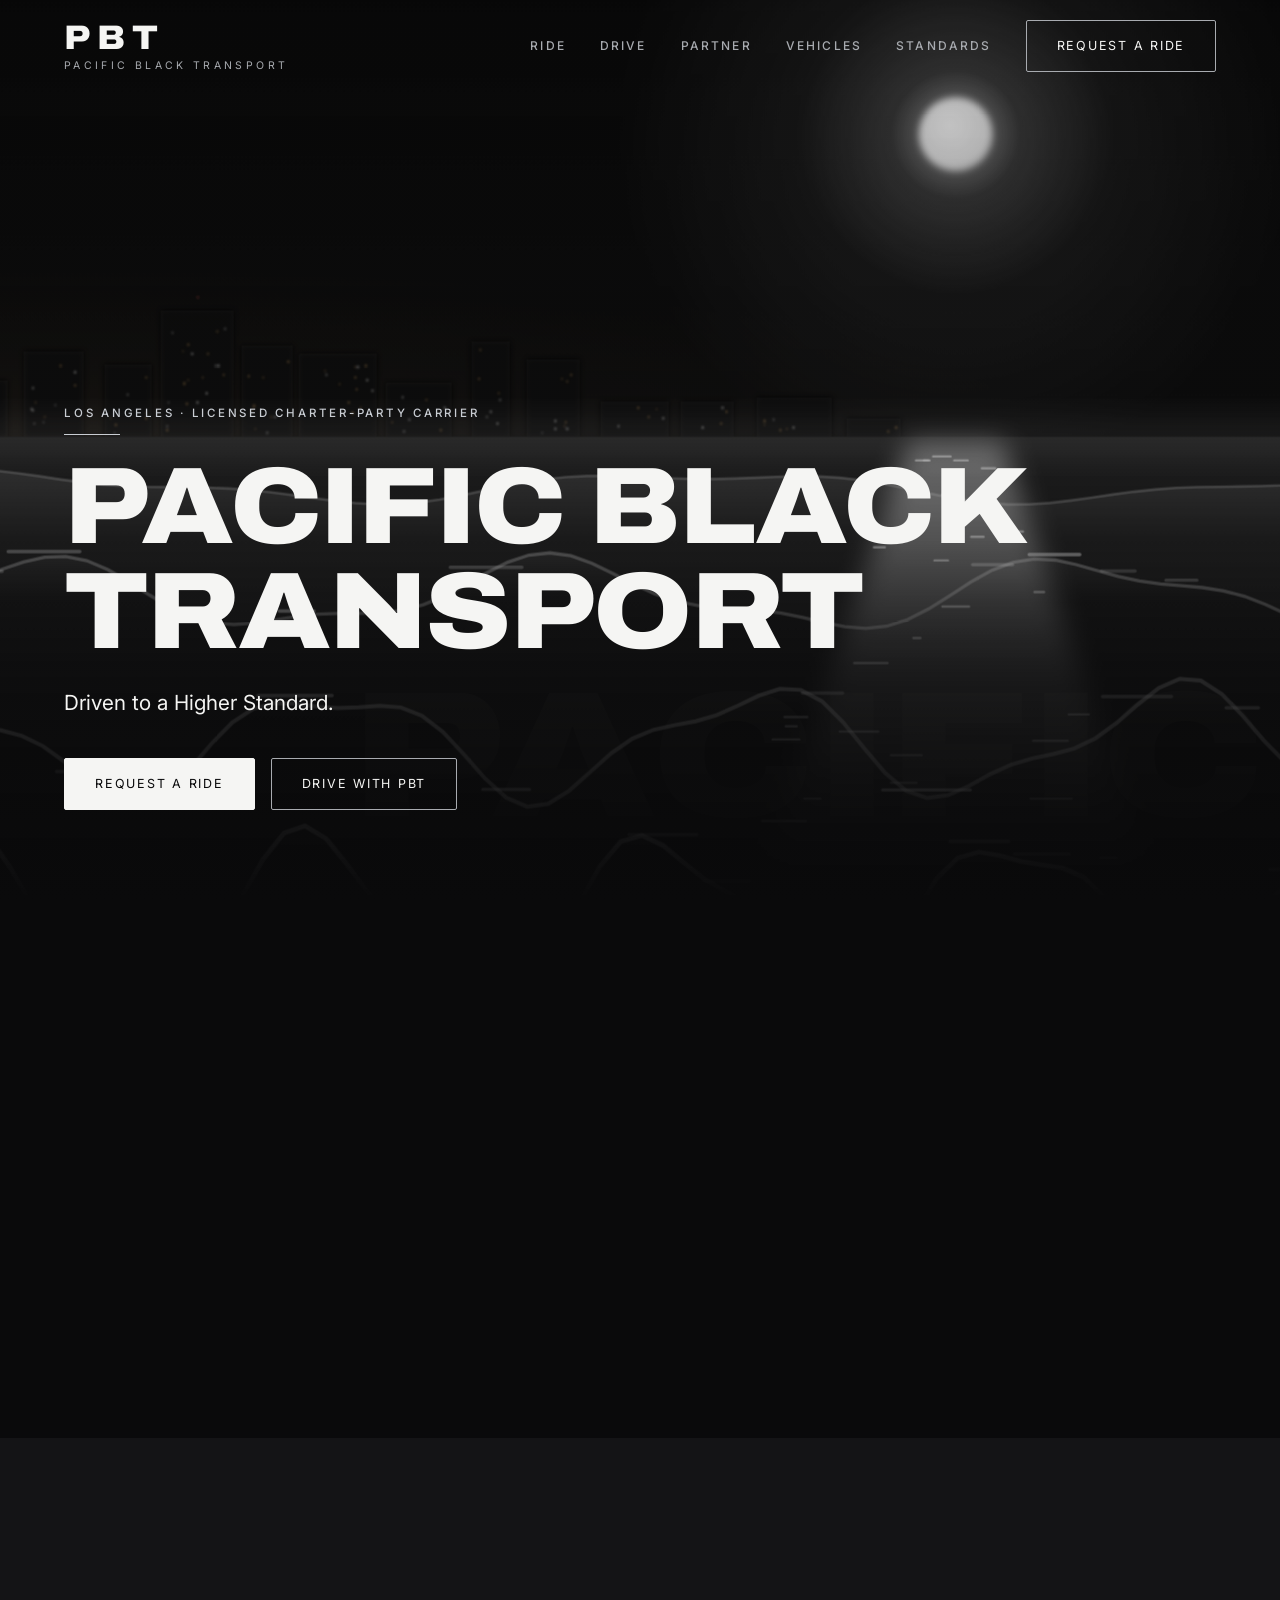
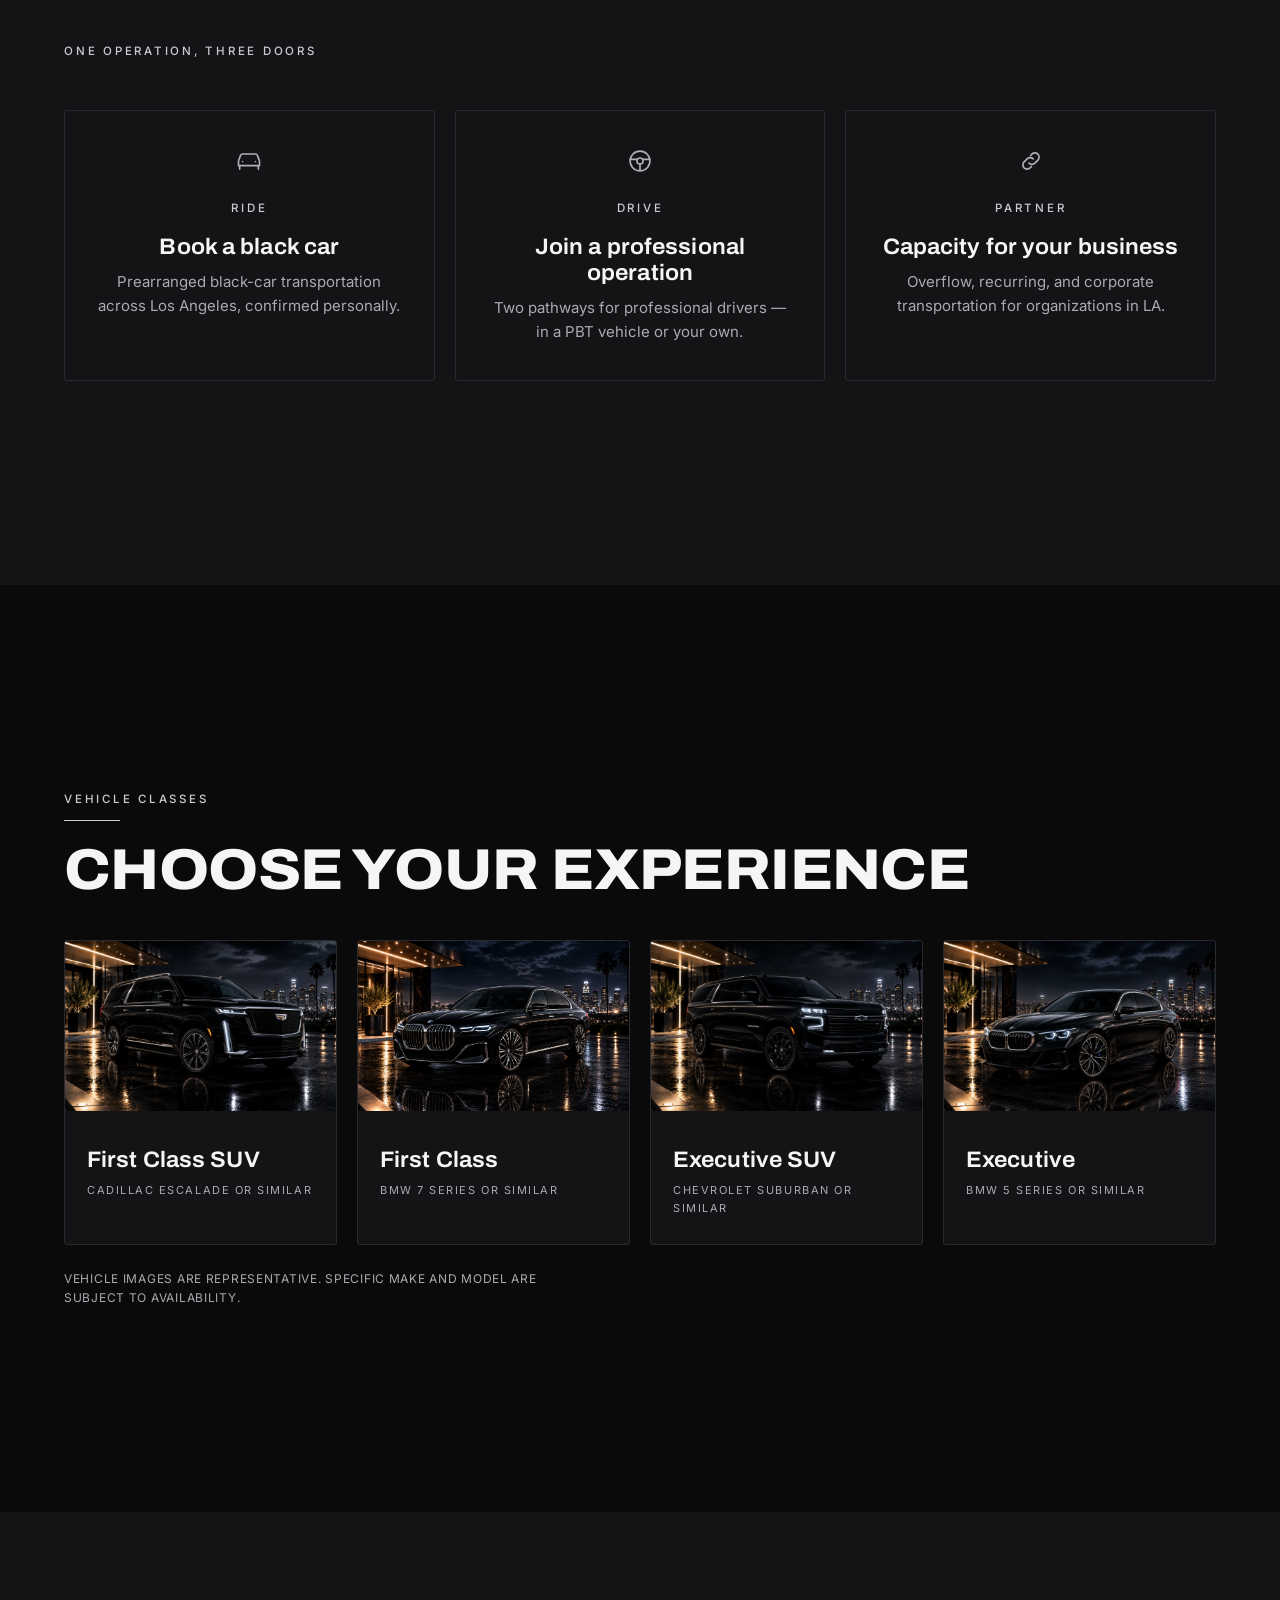
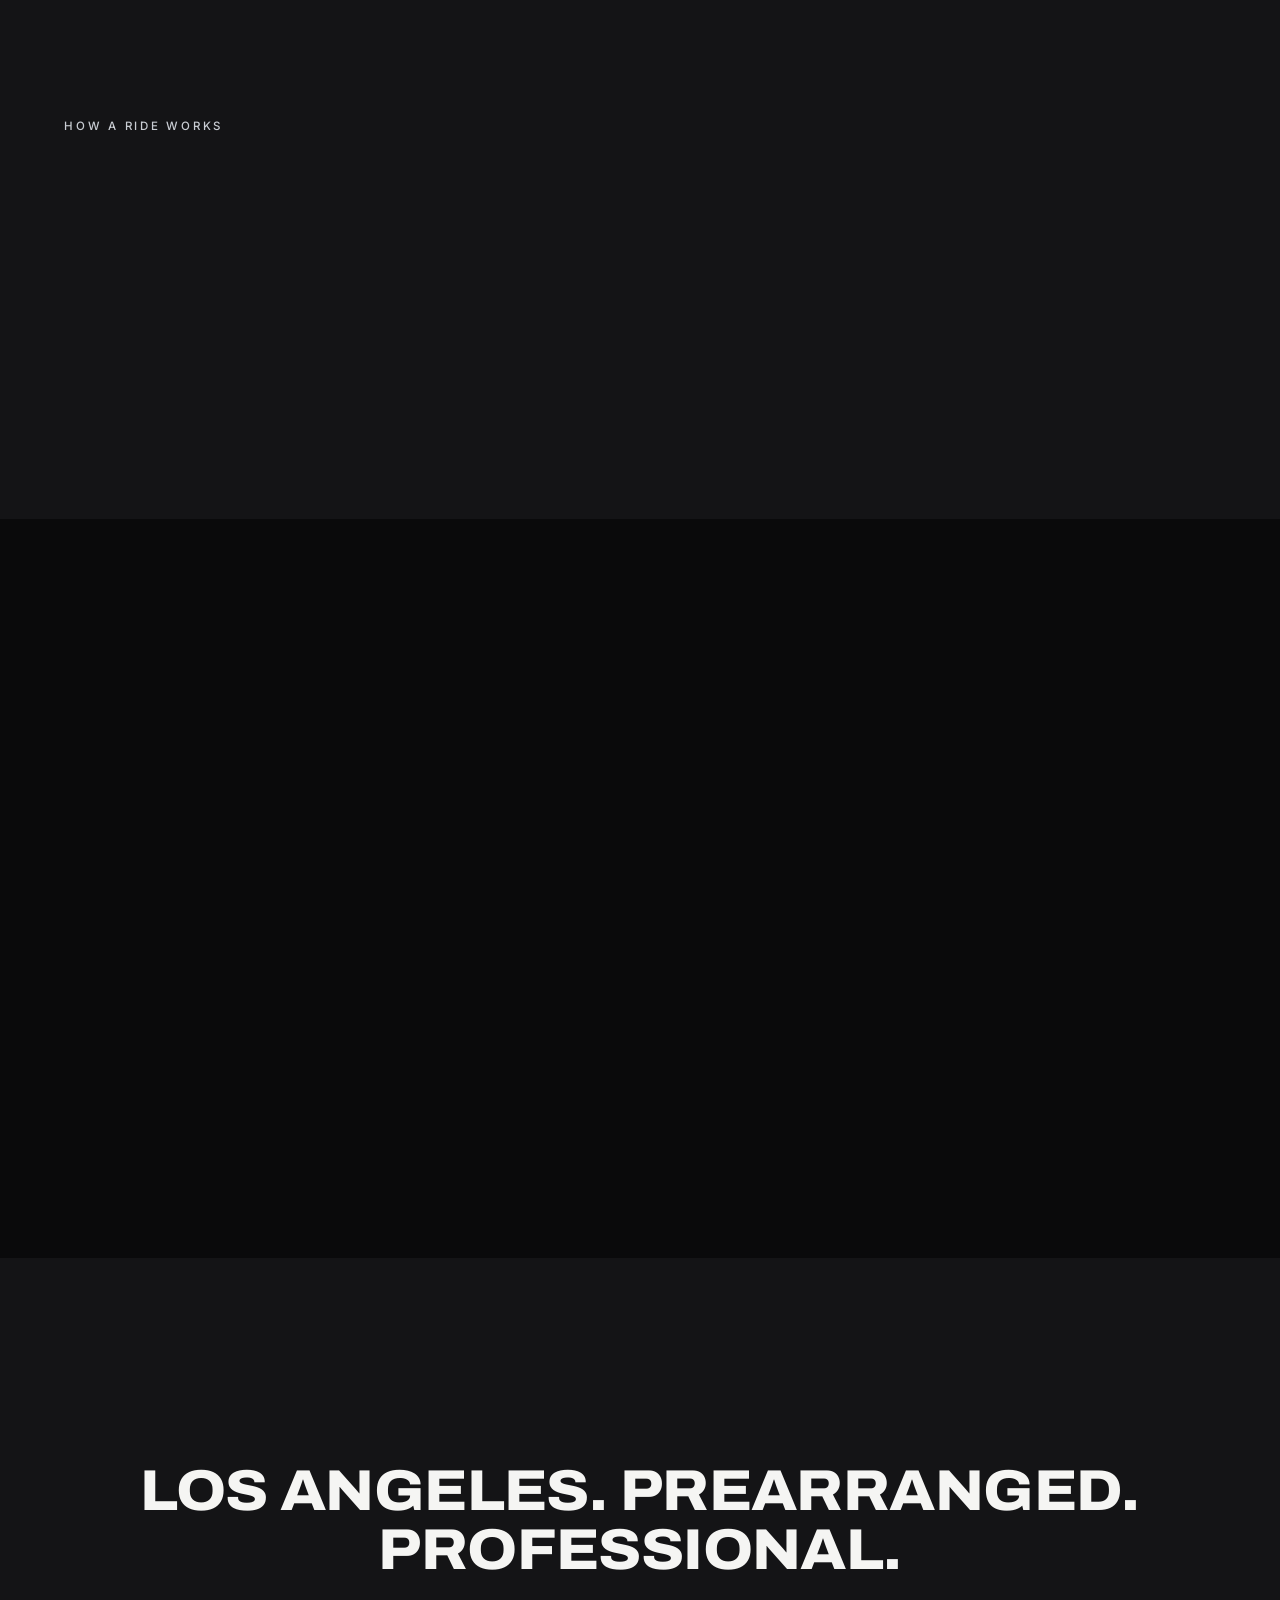
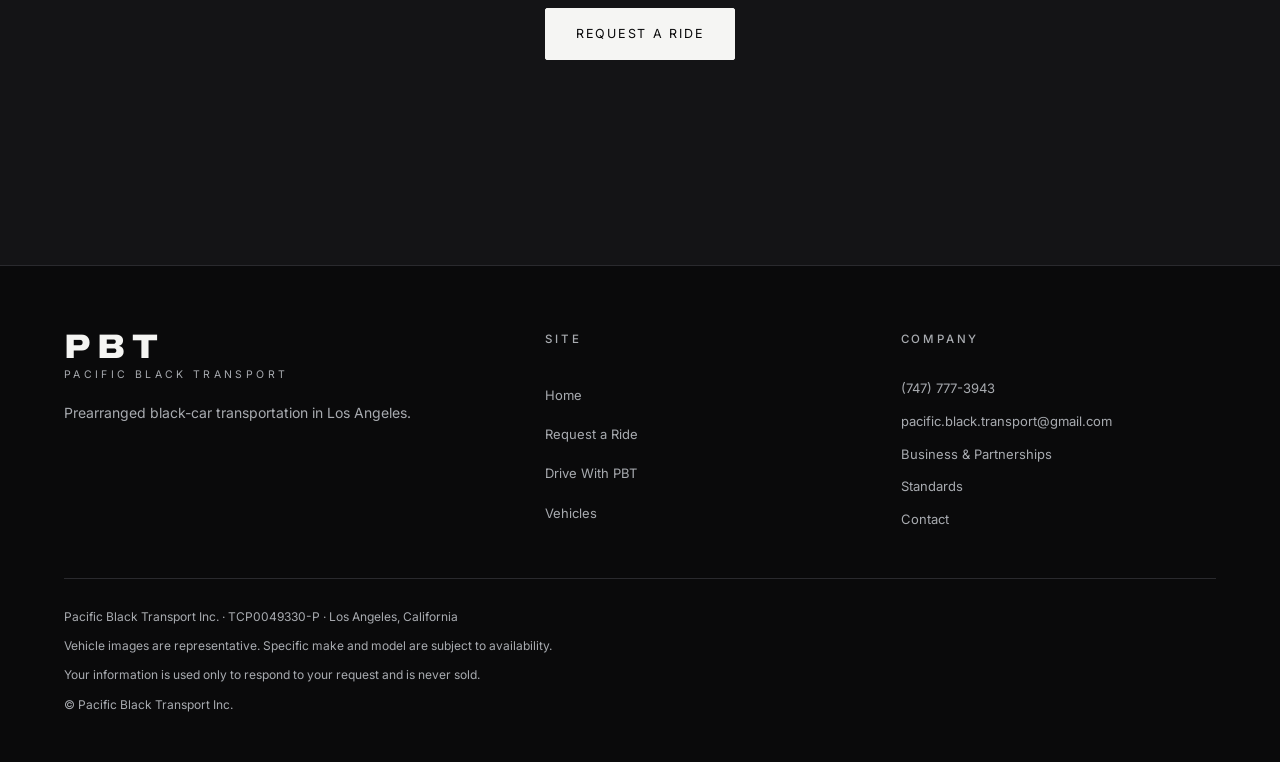
==== commit 18def41d: "Update index.html" ====
--- a/index.html
+++ b/index.html
@@ -360,16 +360,22 @@
   <span>Call</span>
 </a>
 
-<!-- SITE SCRIPT — required: reveals, mobile menu, forms, parallax -->
+<!-- =========================================================
+     SCRIPT 1 — SITE SCRIPT. REQUIRED. NEVER REMOVE THIS LINE.
+     Runs: scroll reveals, mobile menu, all forms, parallax, tabs.
+     If this line is missing, page content stays invisible.
+========================================================== -->
+<script src="assets/js/main.js" defer></script>
+
+<!-- =========================================================
+     SCRIPT 2 — call button only (appear after 10s, hide on scroll).
+     Self-contained: if it fails it cannot break Script 1.
+========================================================== -->
 <script>
 (function () {
   var fab = document.querySelector(".call-fab");
   if (!fab) return;
-
-  /* Appear 10 seconds after load */
   setTimeout(function () { fab.classList.add("fab-ready"); }, 10000);
-
-  /* Then hide while scrolling, return 600ms after it stops */
   var t = null;
   window.addEventListener("scroll", function () {
     fab.classList.add("fab-hidden");
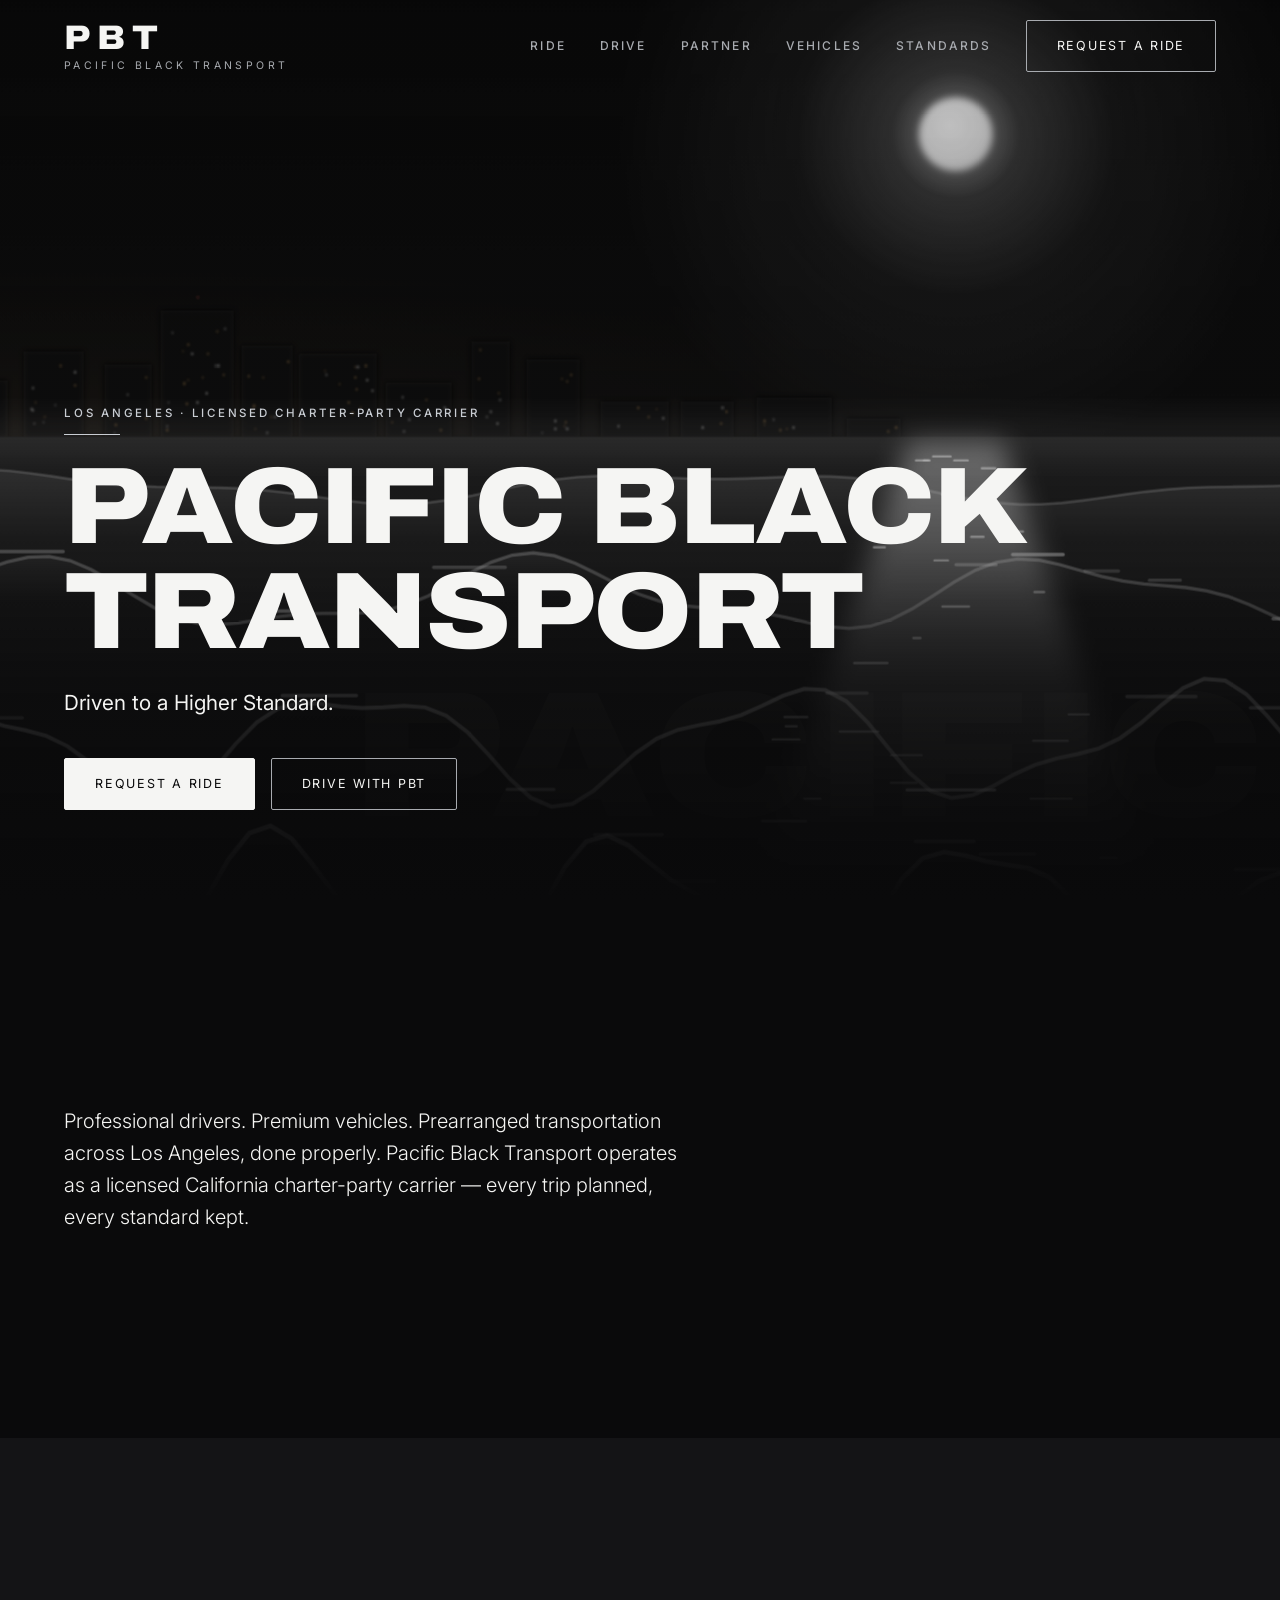
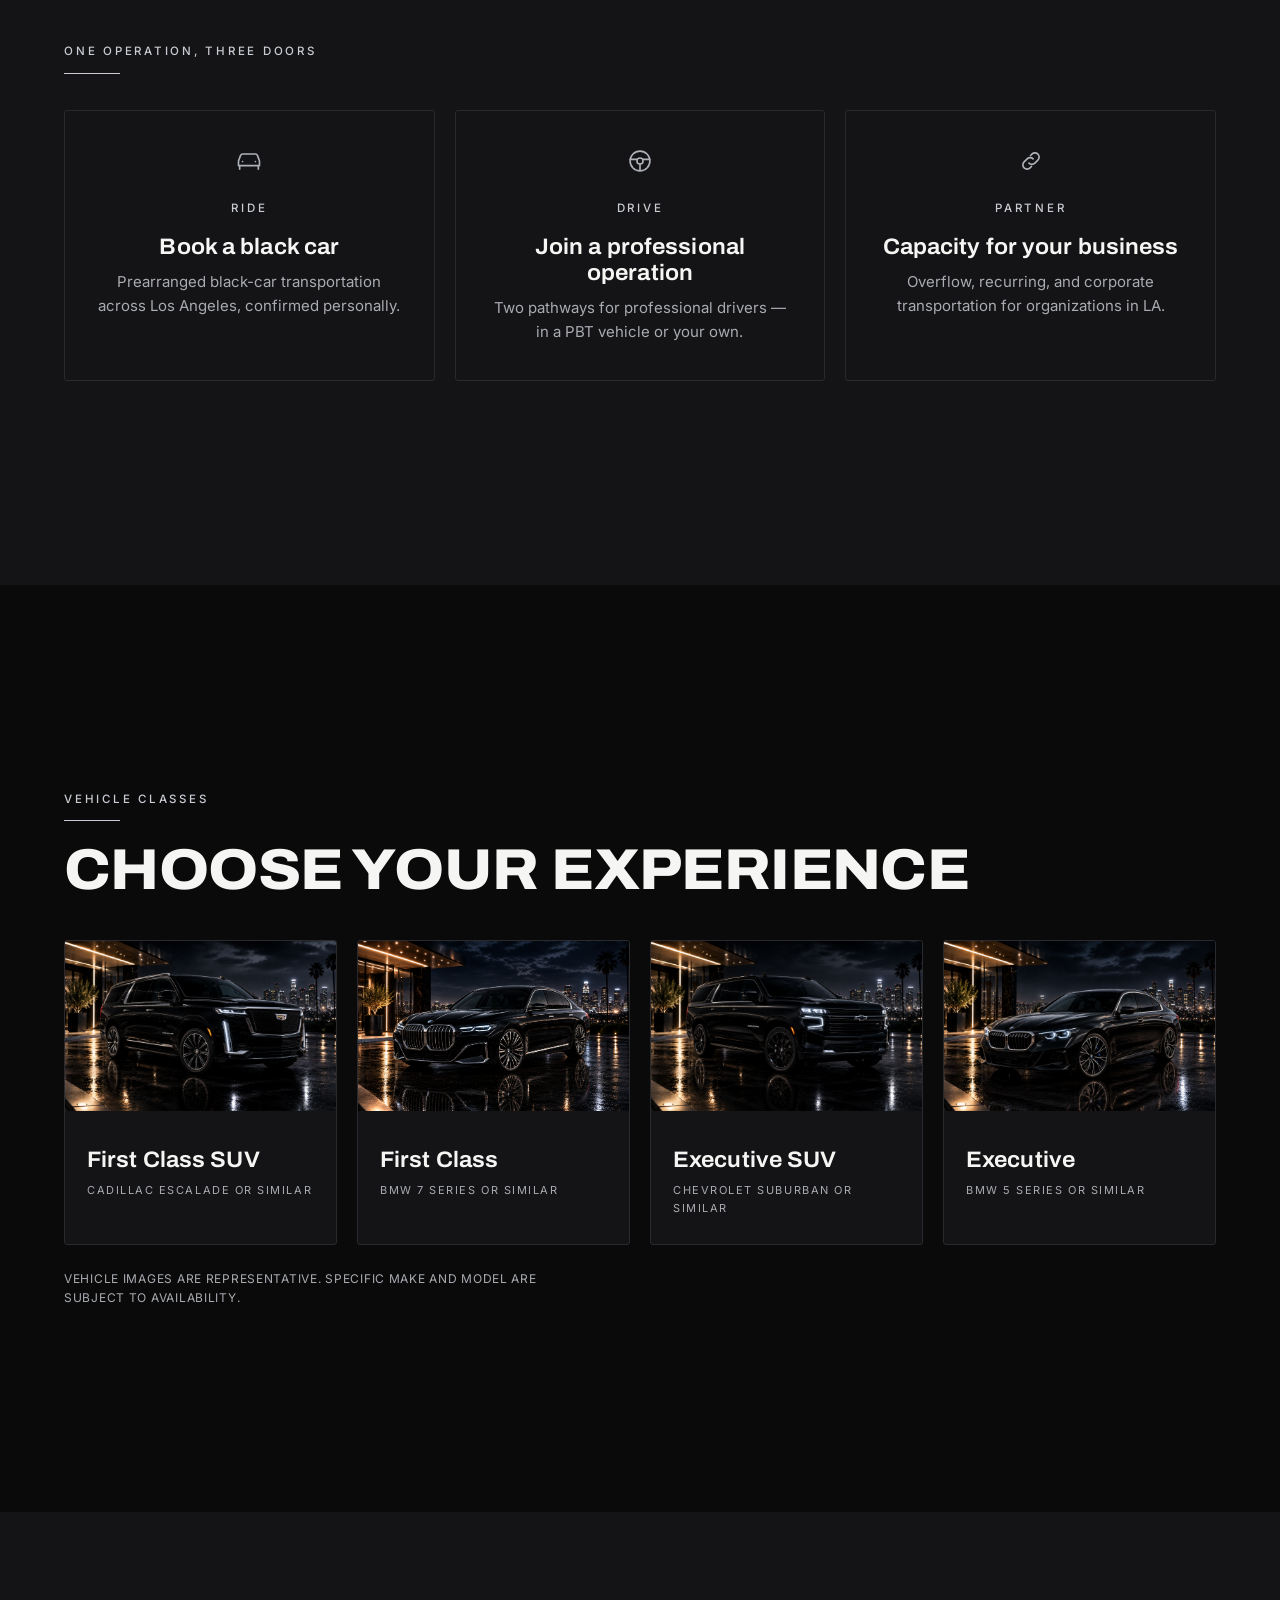
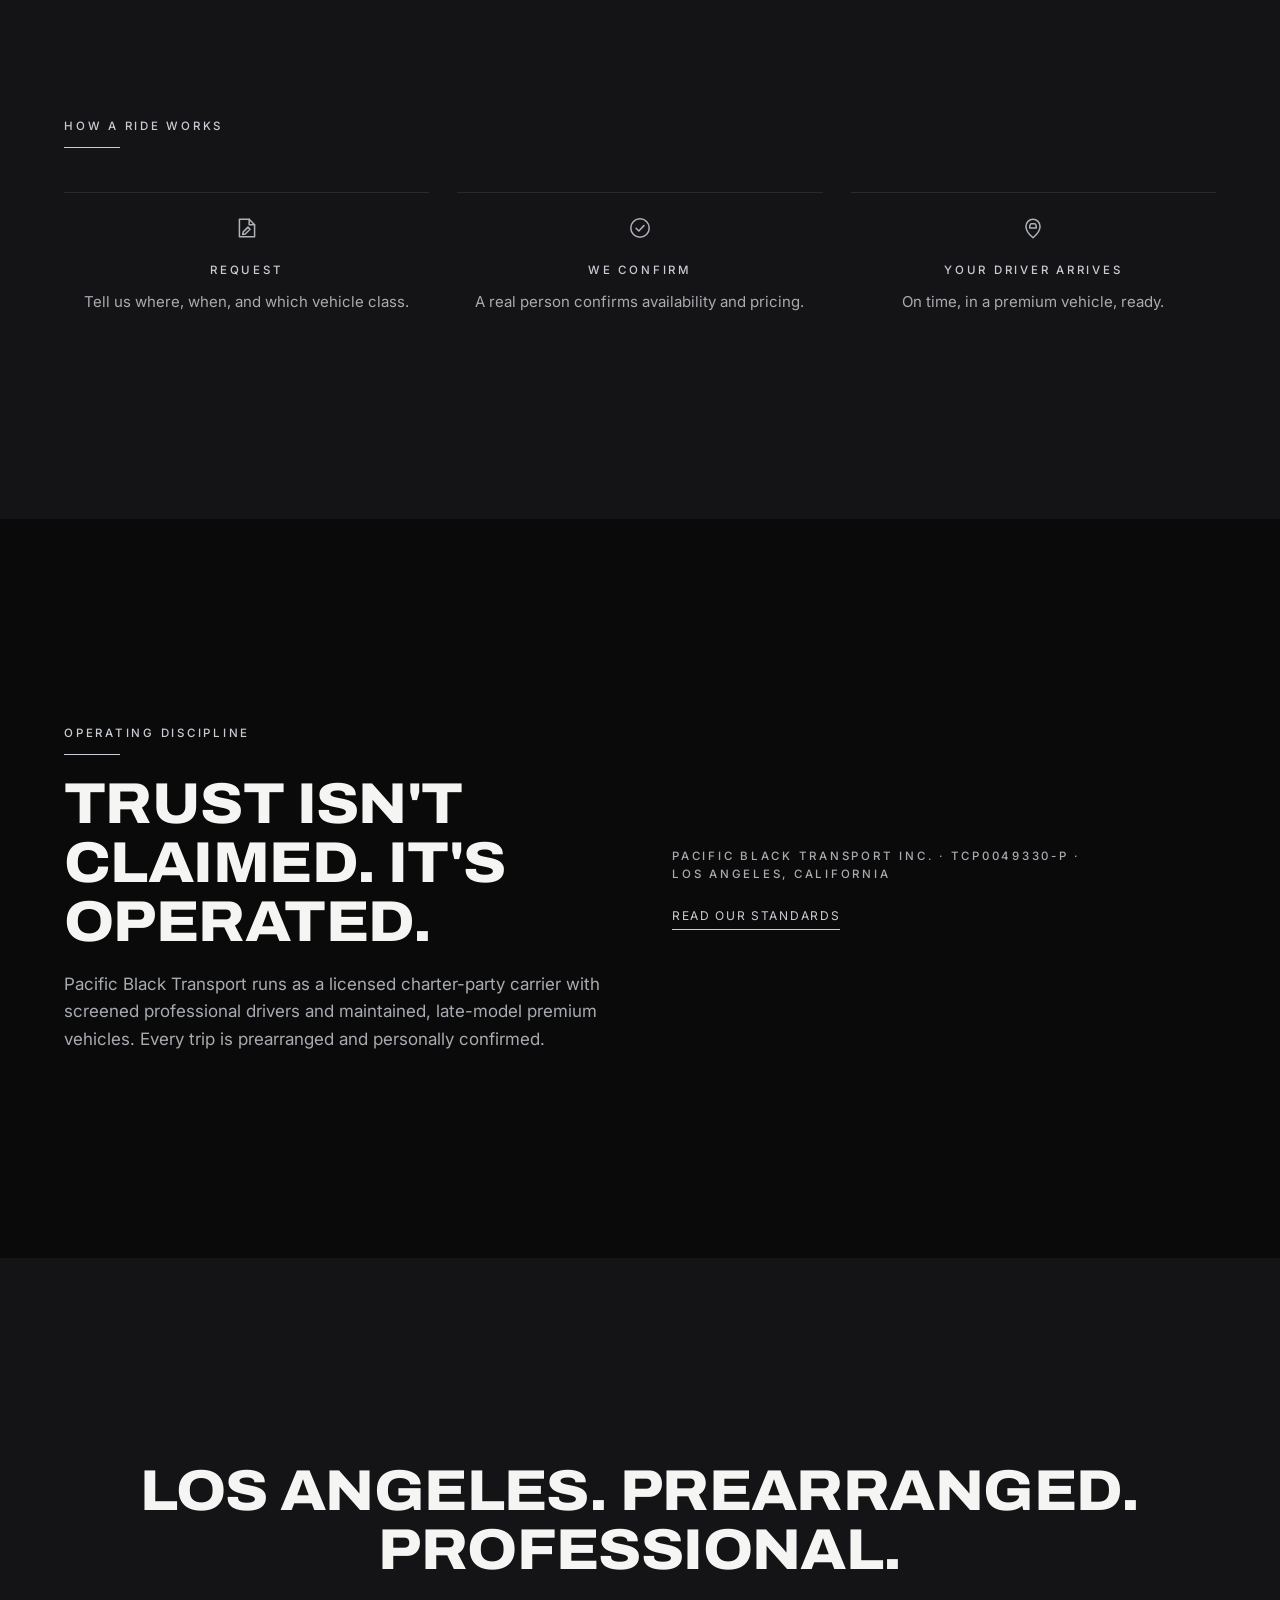
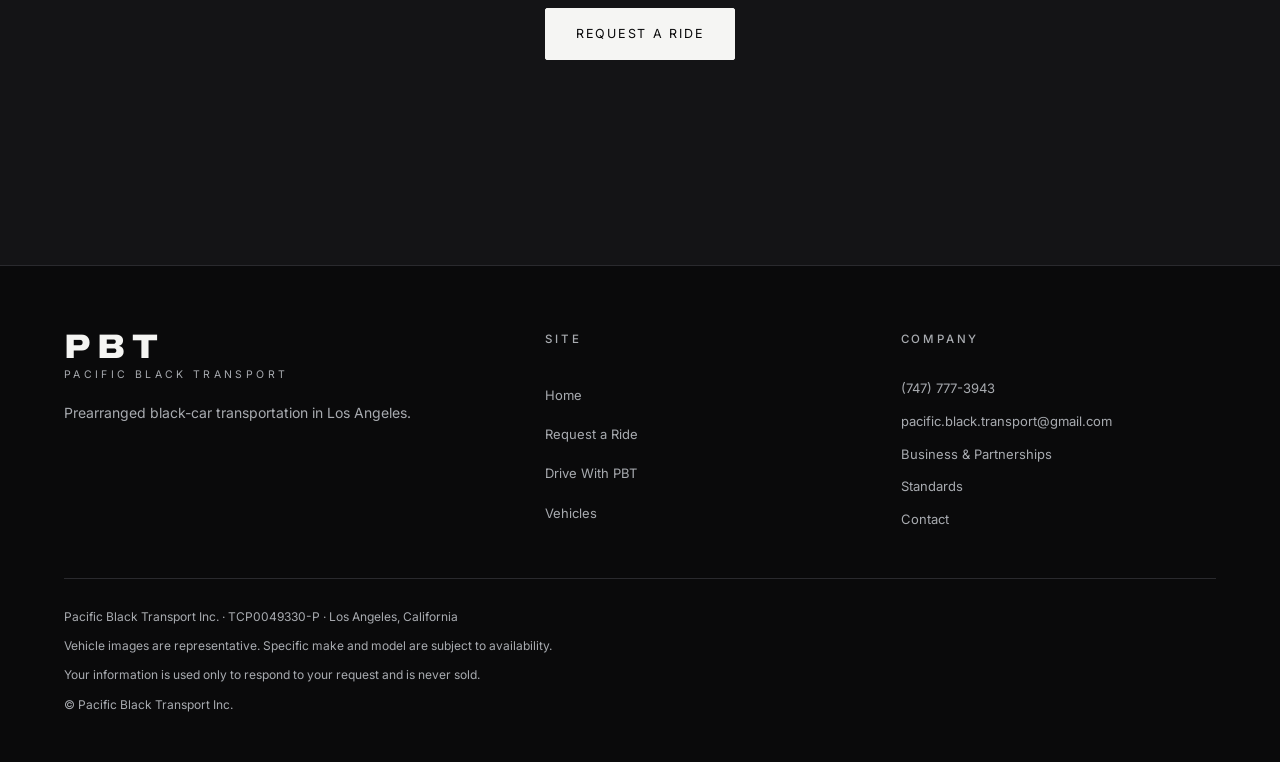
==== commit 0a4cb1f7: "Update index.html" ====
--- a/index.html
+++ b/index.html
@@ -366,23 +366,5 @@
      If this line is missing, page content stays invisible.
 ========================================================== -->
 <script src="assets/js/main.js" defer></script>
-
-<!-- =========================================================
-     SCRIPT 2 — call button only (appear after 10s, hide on scroll).
-     Self-contained: if it fails it cannot break Script 1.
-========================================================== -->
-<script>
-(function () {
-  var fab = document.querySelector(".call-fab");
-  if (!fab) return;
-  setTimeout(function () { fab.classList.add("fab-ready"); }, 10000);
-  var t = null;
-  window.addEventListener("scroll", function () {
-    fab.classList.add("fab-hidden");
-    clearTimeout(t);
-    t = setTimeout(function () { fab.classList.remove("fab-hidden"); }, 600);
-  }, { passive: true });
-})();
-</script>
 </body>
 </html>
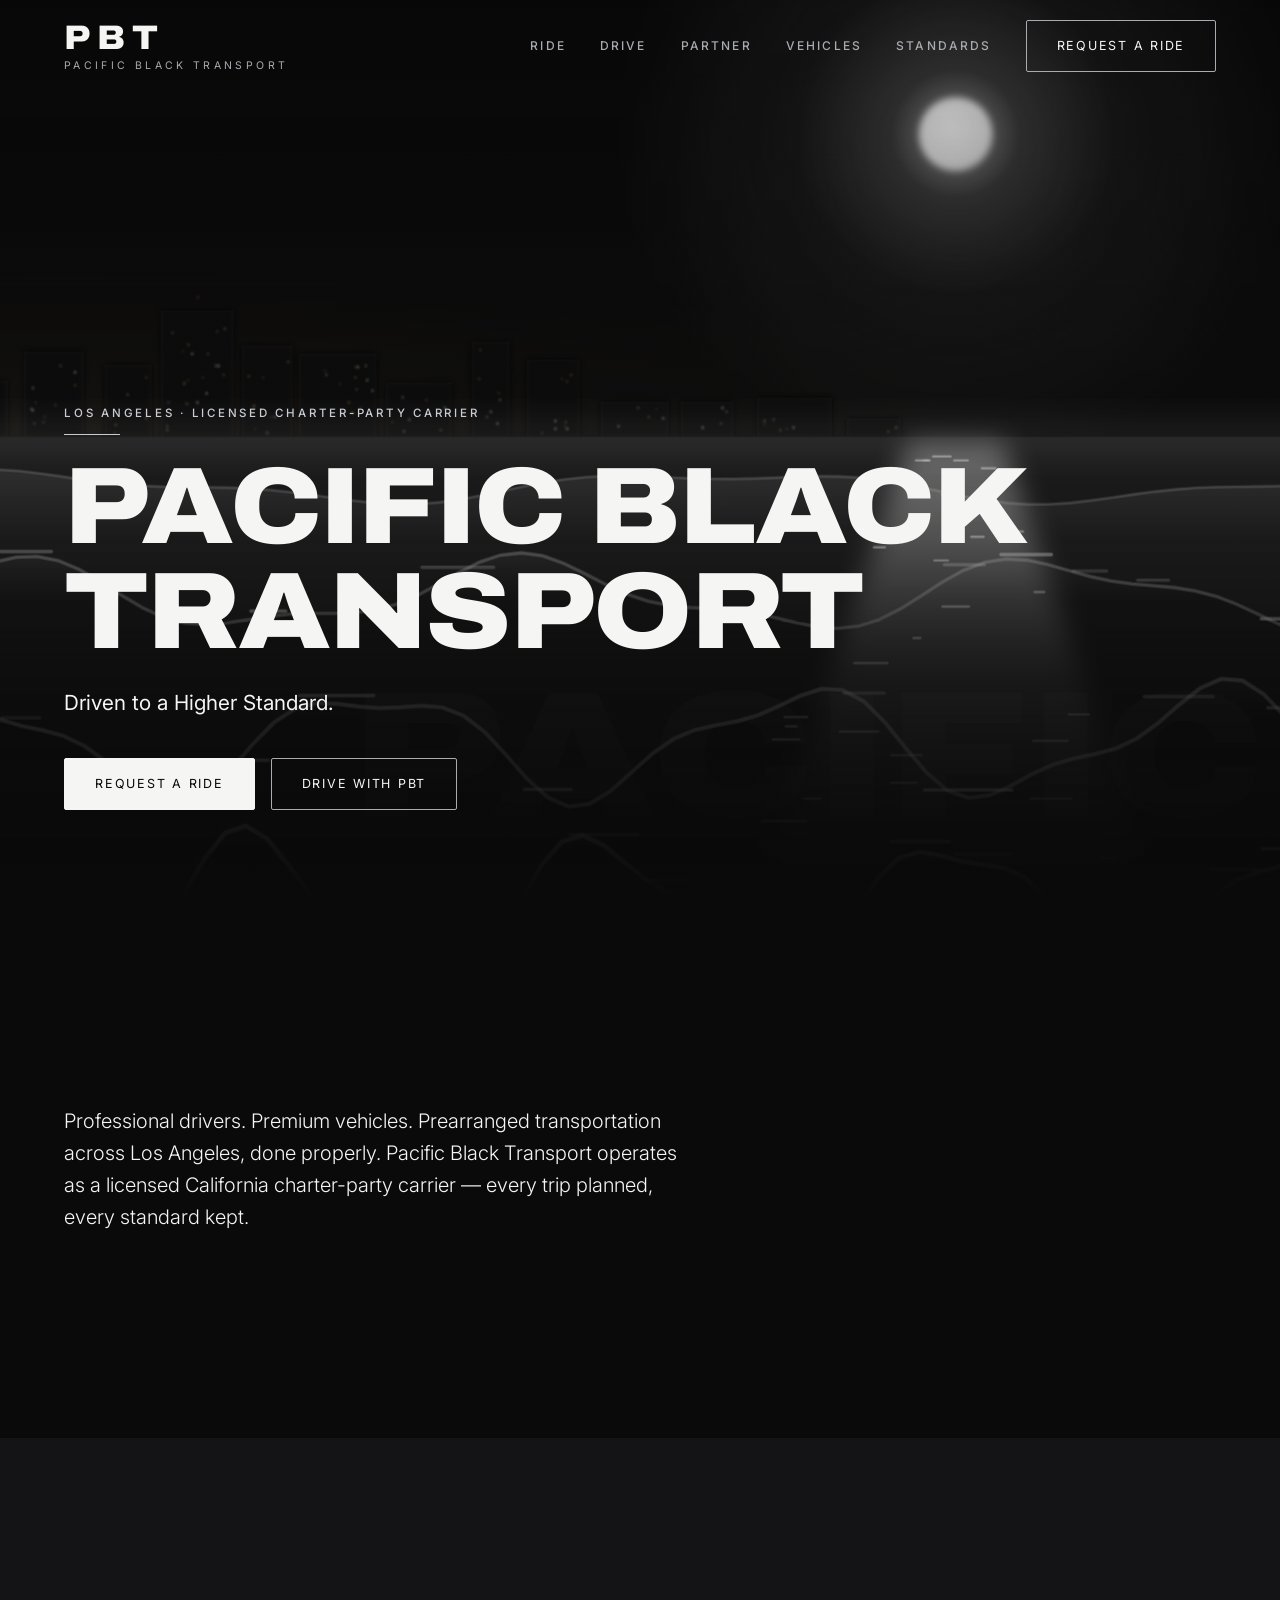
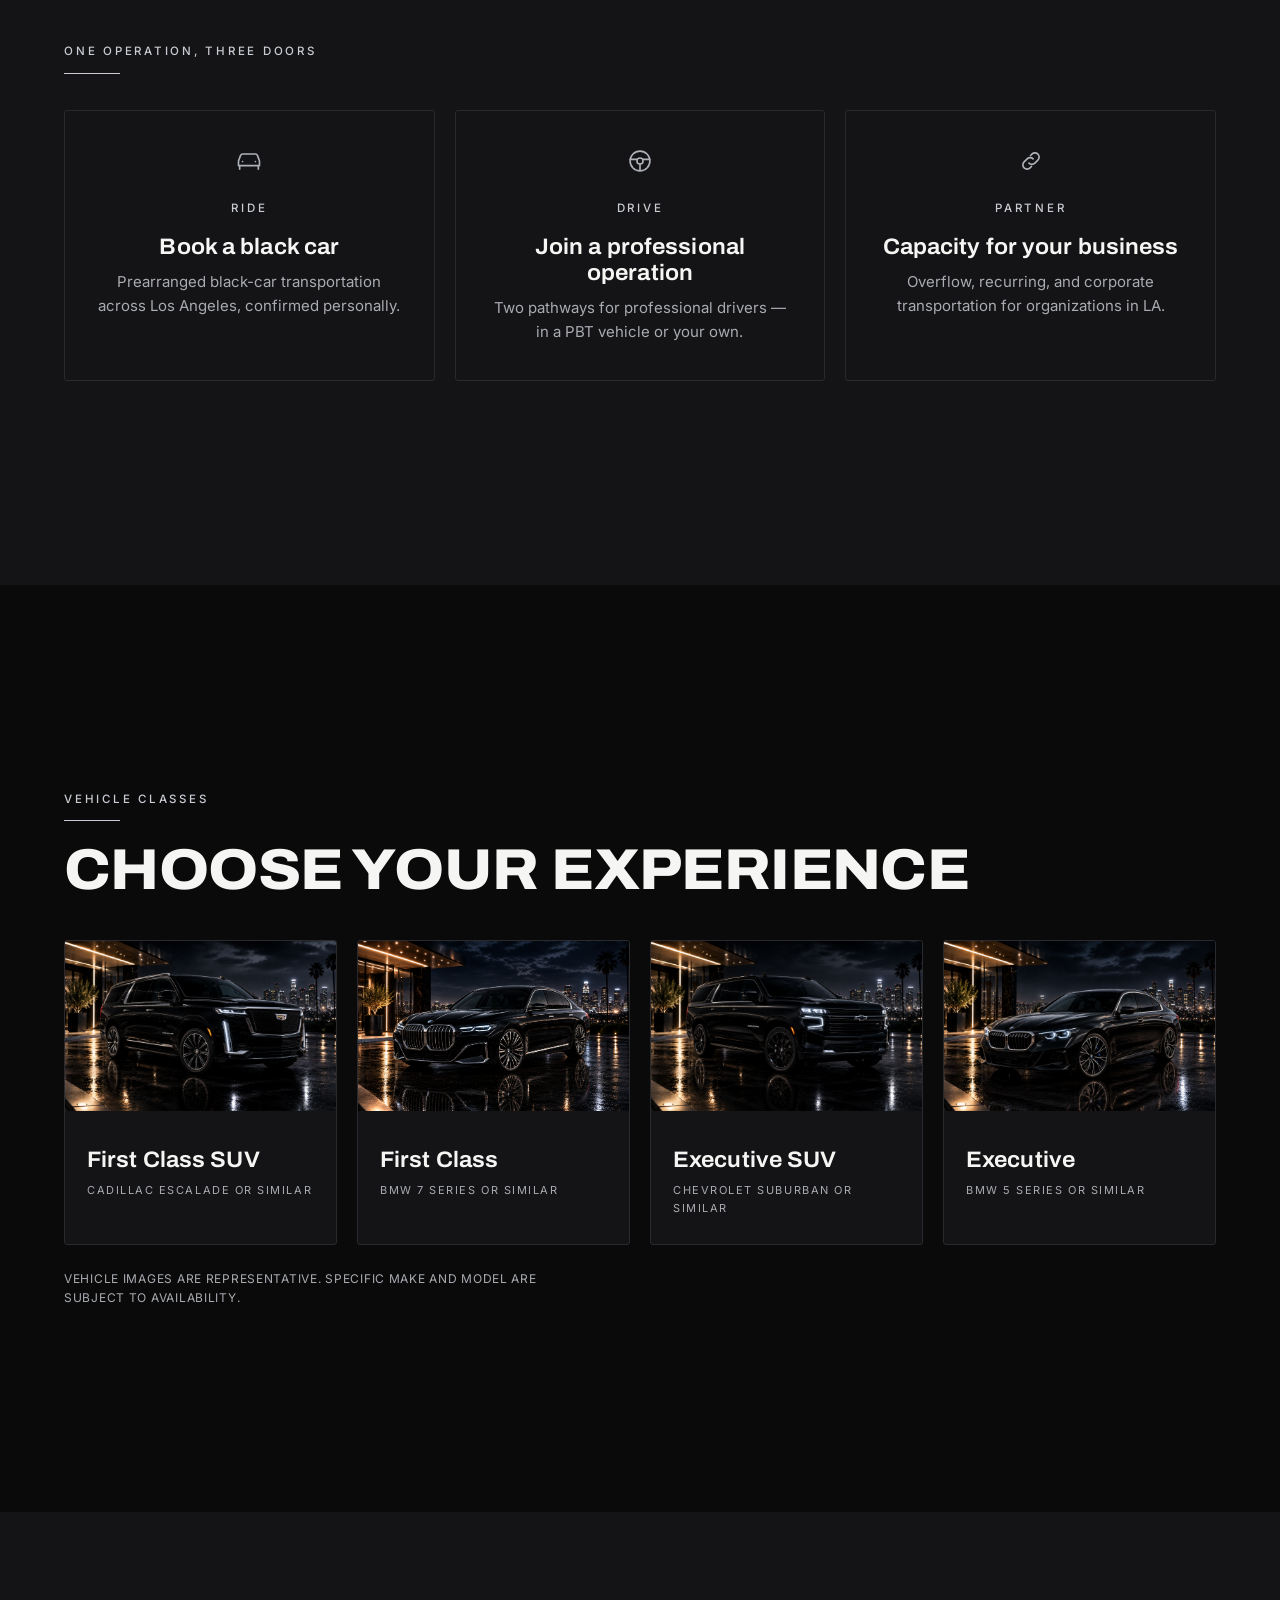
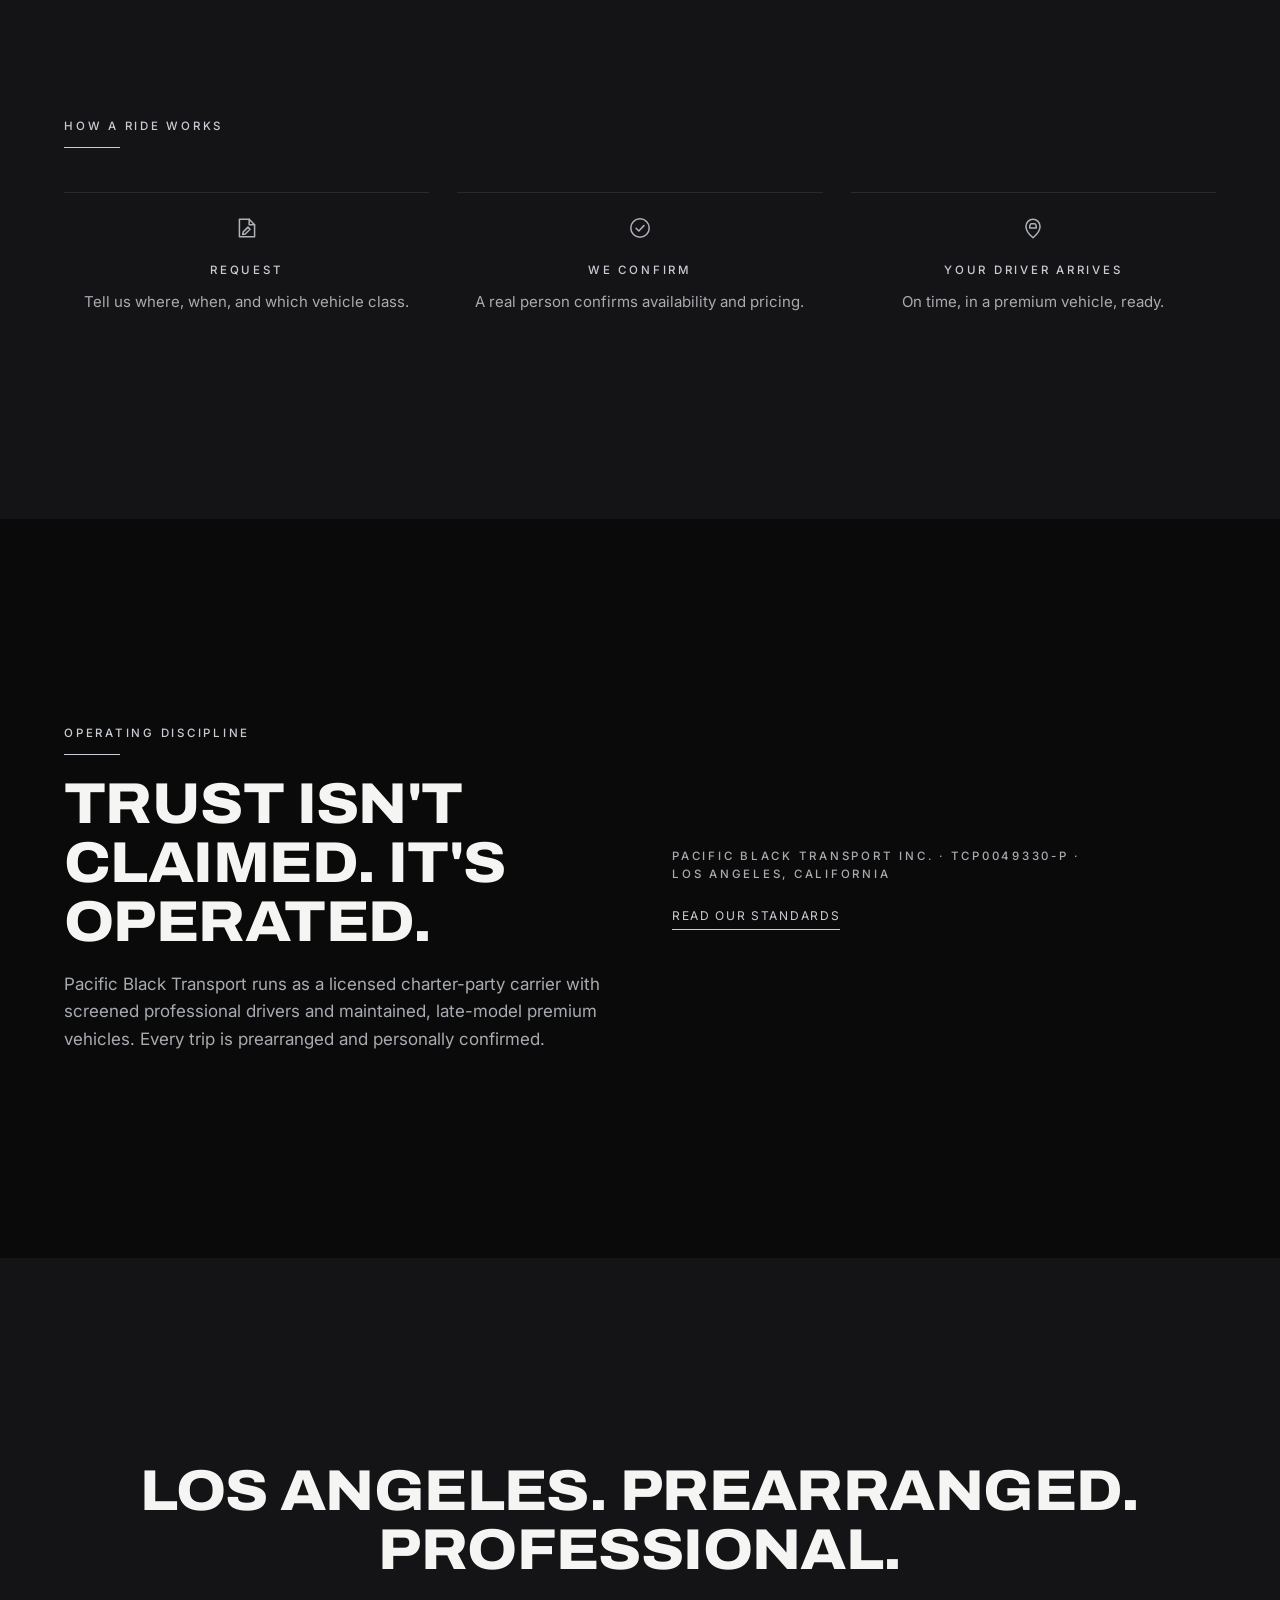
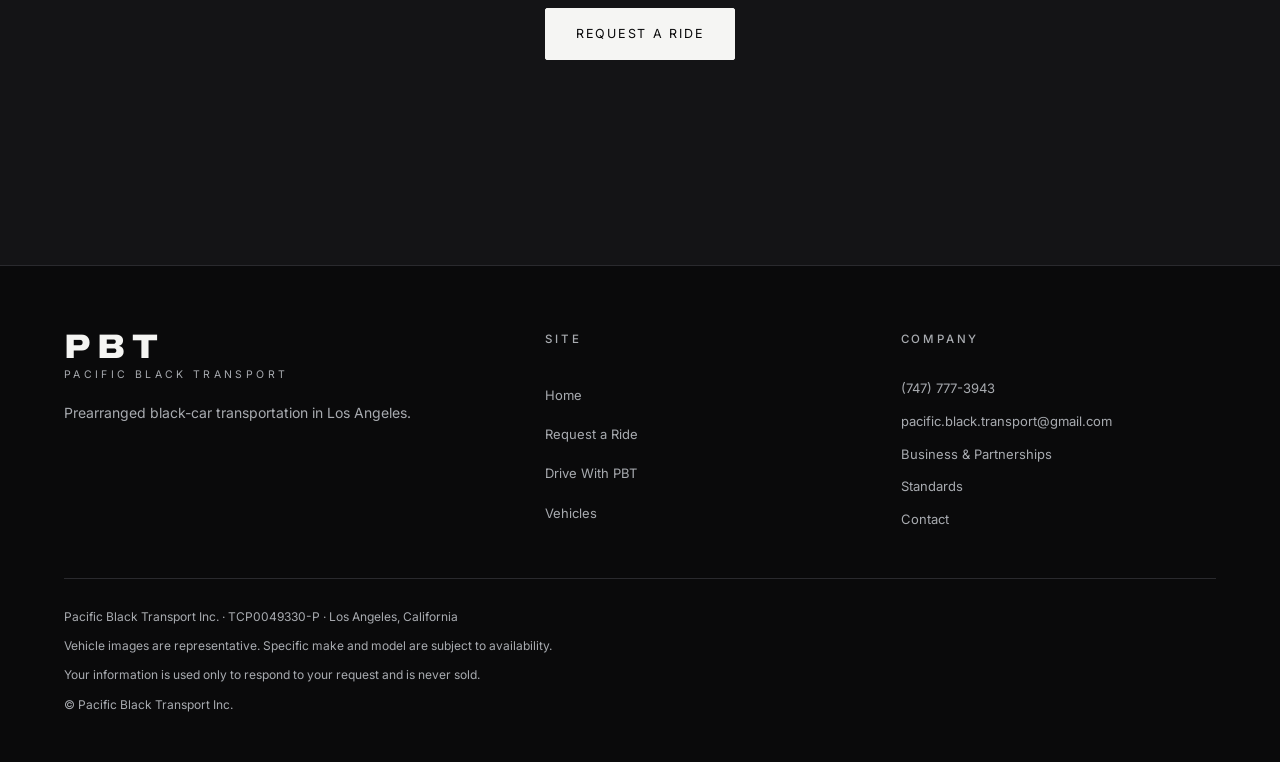
==== commit 82c0e327: "Update index.html" ====
--- a/index.html
+++ b/index.html
@@ -43,22 +43,19 @@
     content="https://pacificblacktransport.com/"
   >
 
-  <meta
-    property="og:image"
-    content="https://pacificblacktransport.com/assets/img/cars/car2.png"
-  >
-
-  <meta
-    property="og:image:secure_url"
-    content="https://pacificblacktransport.com/assets/img/cars/car2.png"
-  >
-
-  <meta property="og:image:type" content="image/png">
-
-  <meta
-    property="og:image:alt"
-    content="Pacific Black Transport premium black car in Los Angeles"
-  >
+ <meta property="og:image"
+      content="https://pacificblacktransport.com/assets/img/cars/car2.png">
+
+<meta property="og:image:secure_url"
+      content="https://pacificblacktransport.com/assets/img/cars/car2.png">
+
+<meta property="og:image:type" content="image/png">
+
+<meta property="og:image:width" content="1000">
+<meta property="og:image:height" content="648">
+
+<meta property="og:image:alt"
+      content="Pacific Black Transport premium black car in Los Angeles">
 
   <meta property="og:locale" content="en_US">
 
--- a/assets/css/main.css
+++ b/assets/css/main.css
@@ -865,6 +865,7 @@
 .card-centered .card-icon { margin-left: auto; margin-right: auto; }
 .card-centered p { margin-left: auto; margin-right: auto; }
 
+/* ---- Floating call button ---- */
 .call-fab {
   position: fixed;
   right: 36px;
@@ -883,20 +884,32 @@
   letter-spacing: .14em;
   box-shadow: 0 12px 34px rgba(0,0,0,.5);
   transition: opacity .35s ease, transform .35s ease, background .2s ease;
-}
-.call-fab-icon { width: 20px; height: 20px; fill: currentColor; }
-.call-fab:hover { background: #2FB350; }
-
-/* hidden state — JS toggles .fab-hidden while scrolling */
-.call-fab.fab-hidden {
+
+  /* hidden until JS adds .fab-ready after 10s */
   opacity: 0;
   transform: translateY(18px);
   pointer-events: none;
 }
-
-/* "online" pulse — a soft green ring expanding outward */
+.call-fab-icon { width: 20px; height: 20px; fill: currentColor; }
+.call-fab:hover { background: #2FB350; }
+
+/* visible state */
+.call-fab.fab-ready {
+  opacity: 1;
+  transform: none;
+  pointer-events: auto;
+}
+
+/* hidden again while scrolling — must come AFTER .fab-ready to win */
+.call-fab.fab-ready.fab-hidden {
+  opacity: 0;
+  transform: translateY(18px);
+  pointer-events: none;
+}
+
+/* "online" pulse */
 @media (prefers-reduced-motion: no-preference) {
-  .call-fab { animation: fabPulse 1.8s ease-out infinite; }
+  .call-fab.fab-ready { animation: fabPulse 1.8s ease-out infinite; }
   @keyframes fabPulse {
     0%   { box-shadow: 0 12px 34px rgba(0,0,0,.5), 0 0 0 0 rgba(52,199,89,.7); }
     70%  { box-shadow: 0 12px 34px rgba(0,0,0,.5), 0 0 0 30px rgba(52,199,89,0); }
@@ -904,17 +917,4 @@
   }
 }
 
-@media (max-width: 760px) {
-  .call-fab { right: 20px; bottom: calc(92px + env(safe-area-inset-bottom)); }
-}
-
-.call-fab.fab-hidden {
-  opacity: 0;
-  transform: translateY(18px);
-  pointer-events: none;
-}
-
-/* hidden until JS reveals it */
-.call-fab { opacity: 0; transform: translateY(18px); pointer-events: none; }
-.call-fab.fab-ready { opacity: 1; transform: none; pointer-events: auto; }
-.call-fab.fab-ready.fab-hidden { opacity: 0; transform: translateY(18px); pointer-events: none; }
+@media
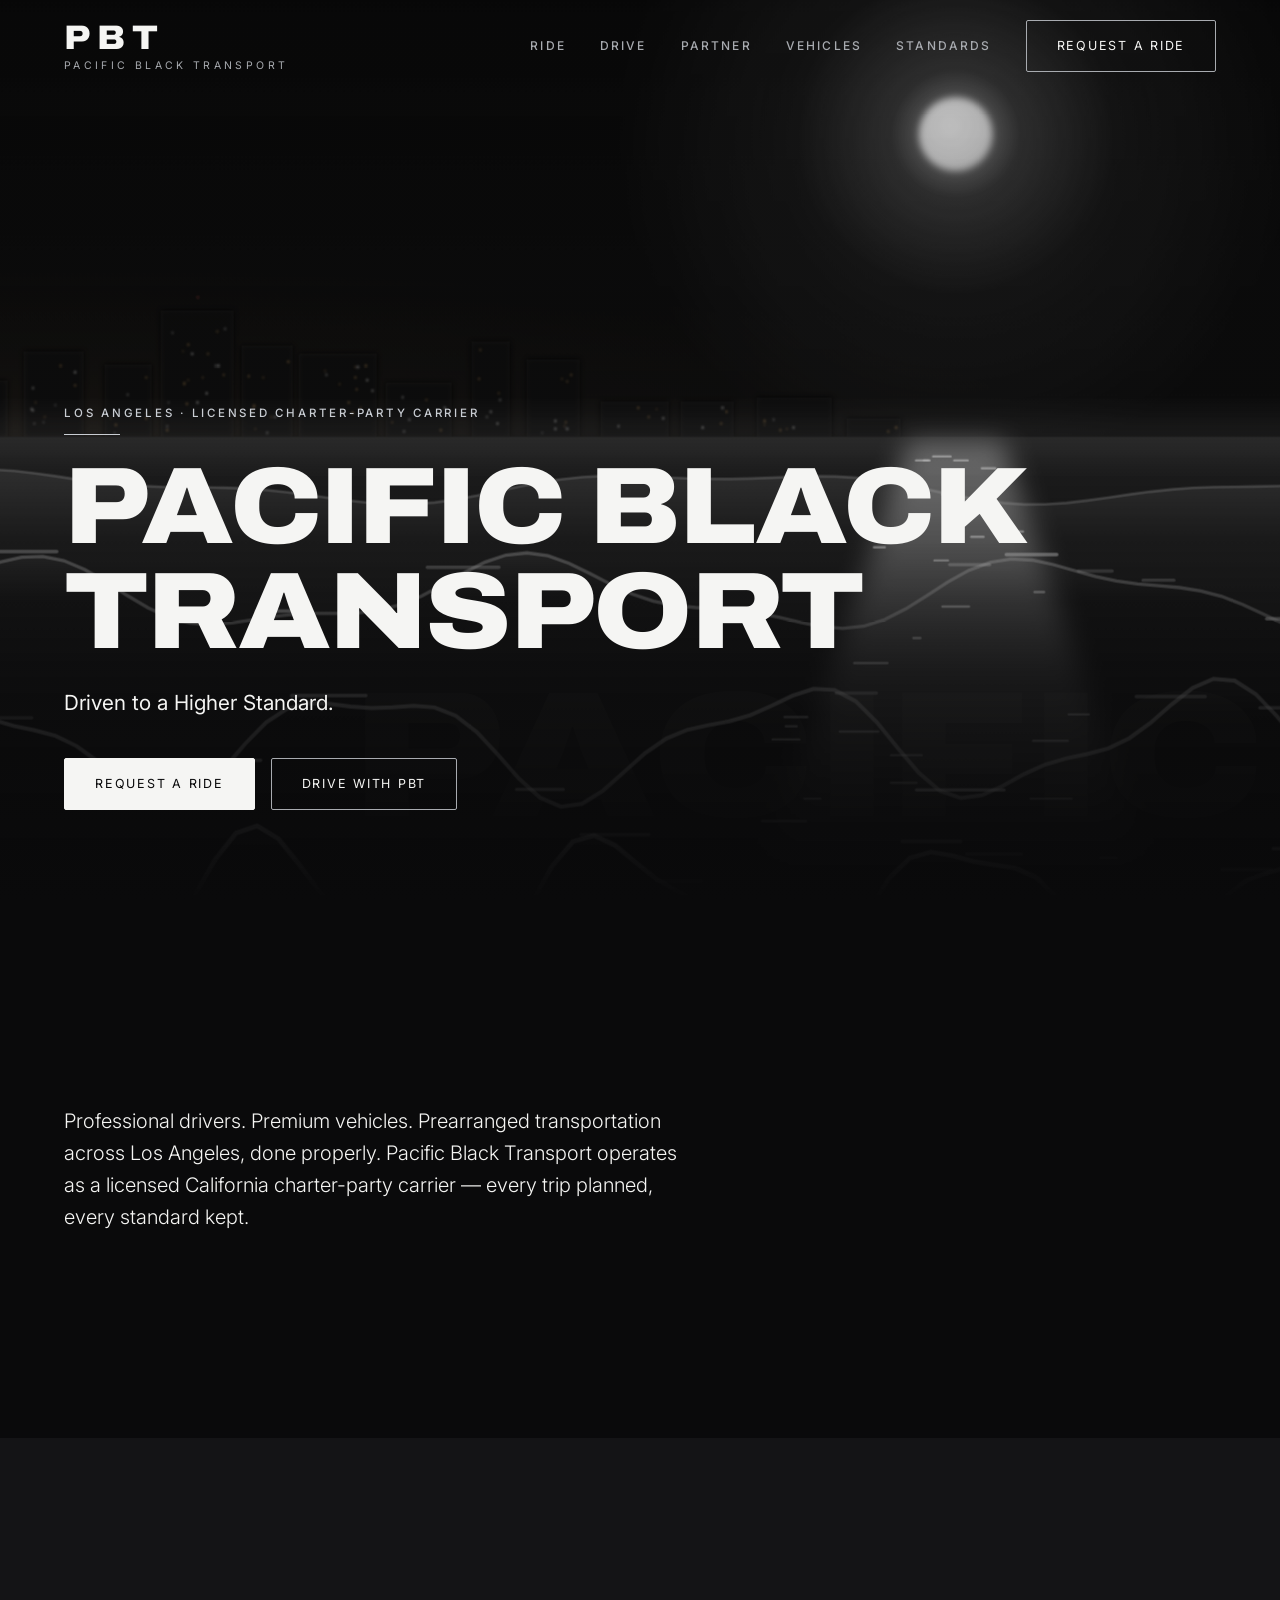
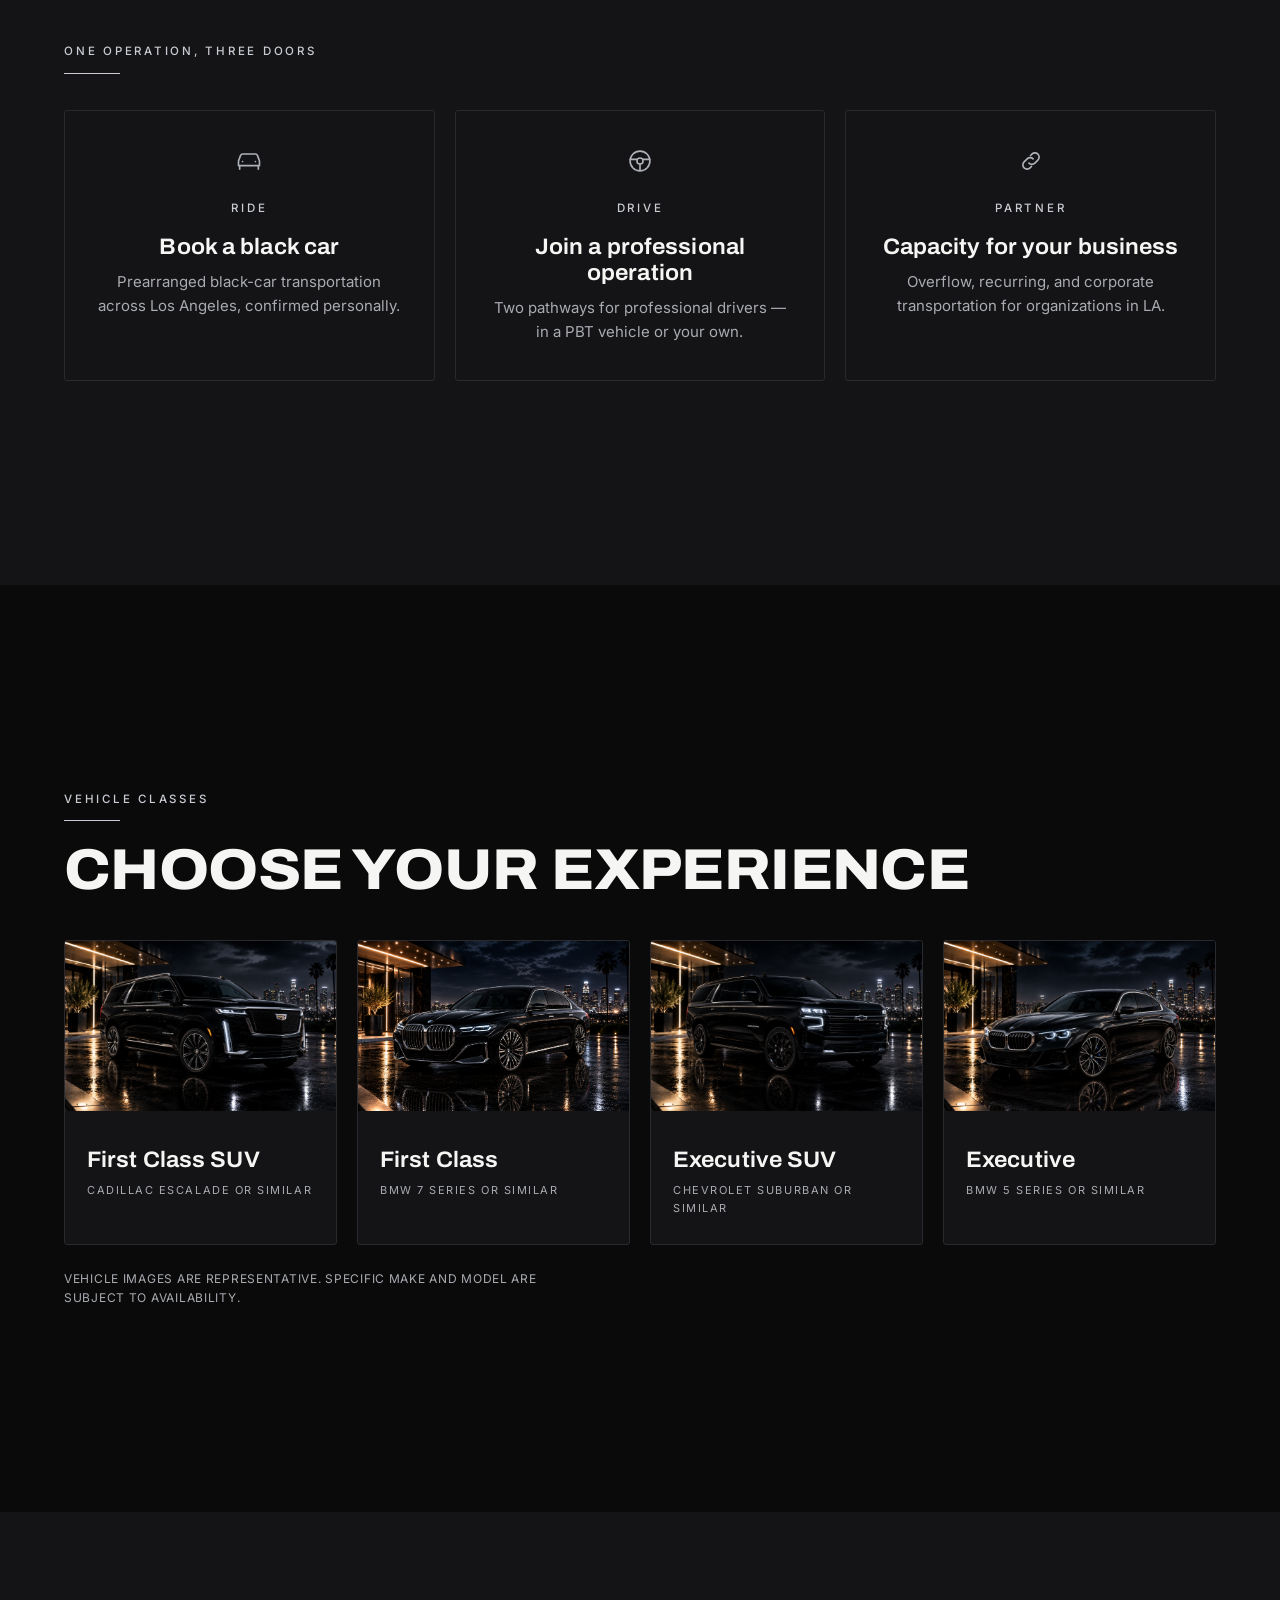
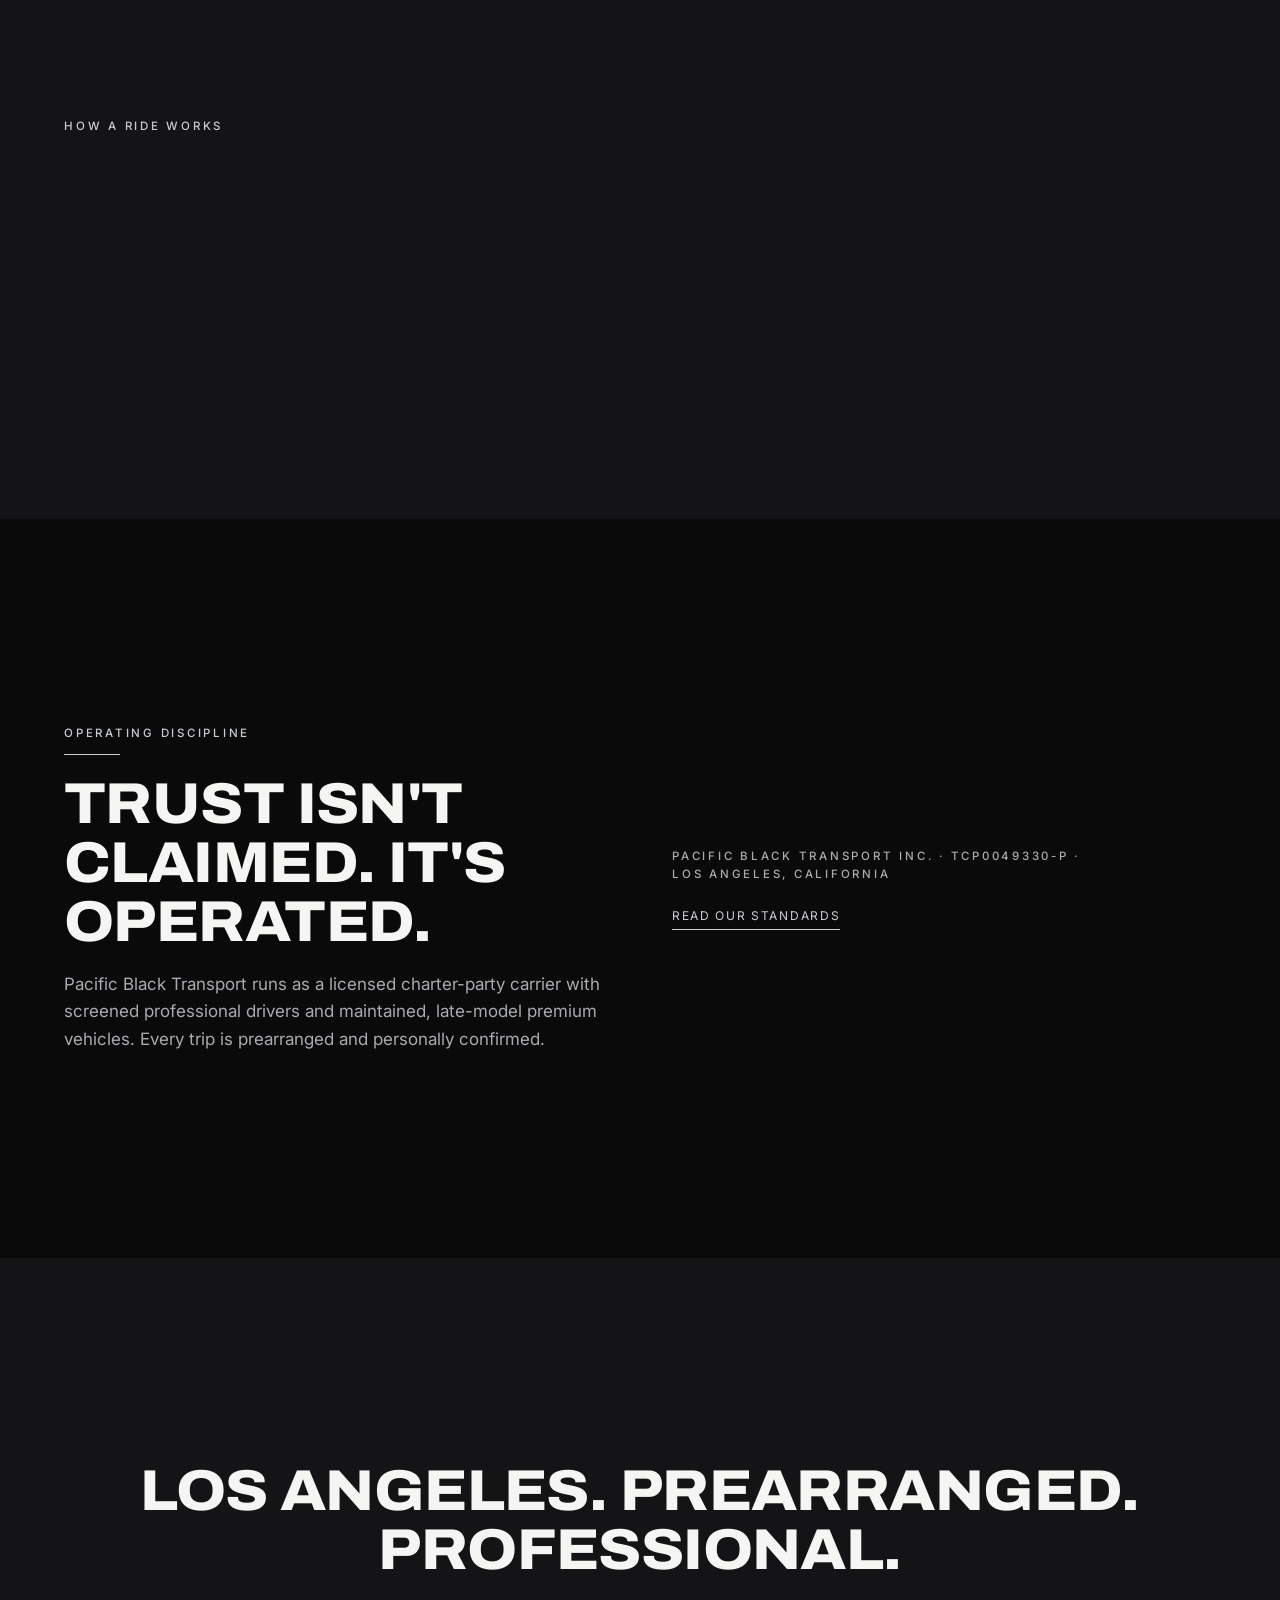
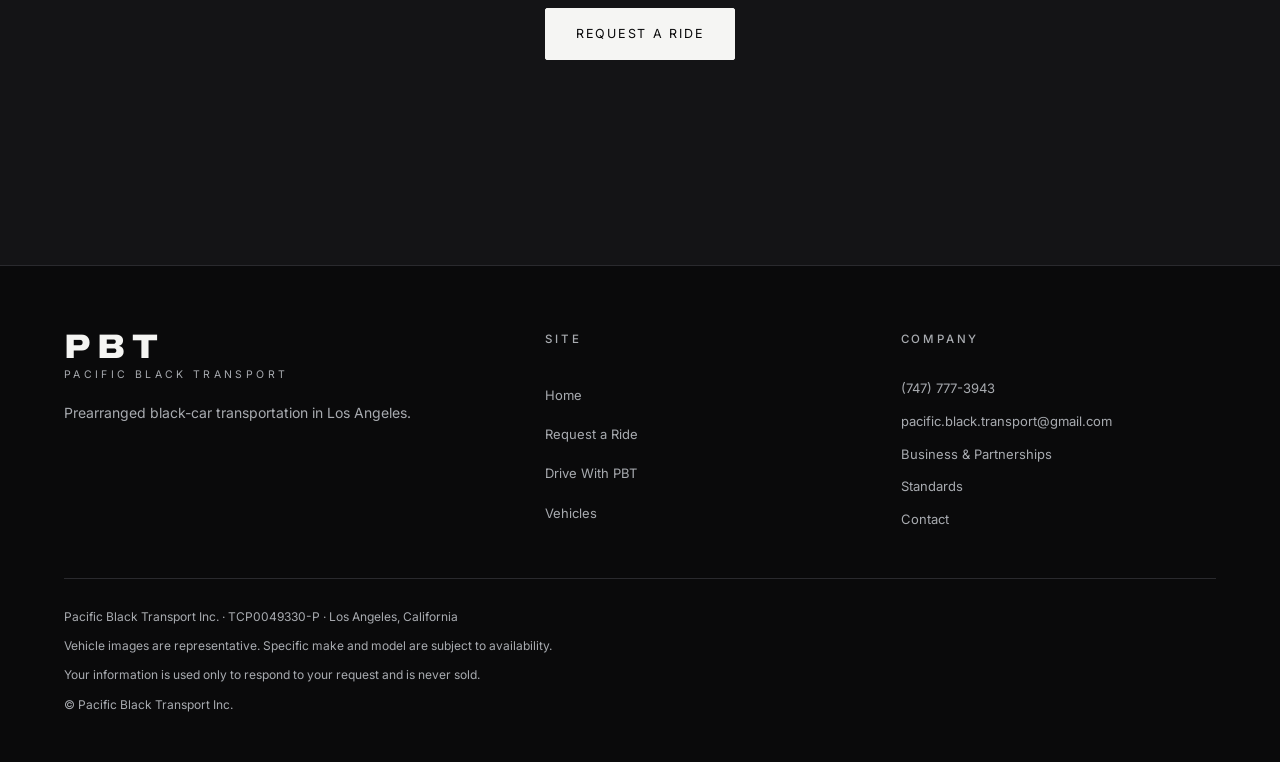
==== commit d4b7b7a0: "Update index.html" ====
--- a/index.html
+++ b/index.html
@@ -44,10 +44,10 @@
   >
 
  <meta property="og:image"
-      content="https://pacificblacktransport.com/assets/img/cars/car2.png">
+      content="https://pacificblacktransport.com/assets/img/cars/car2.jpg">
 
 <meta property="og:image:secure_url"
-      content="https://pacificblacktransport.com/assets/img/cars/car2.png">
+      content="https://pacificblacktransport.com/assets/img/cars/car2.jpg">
 
 <meta property="og:image:type" content="image/png">
 
